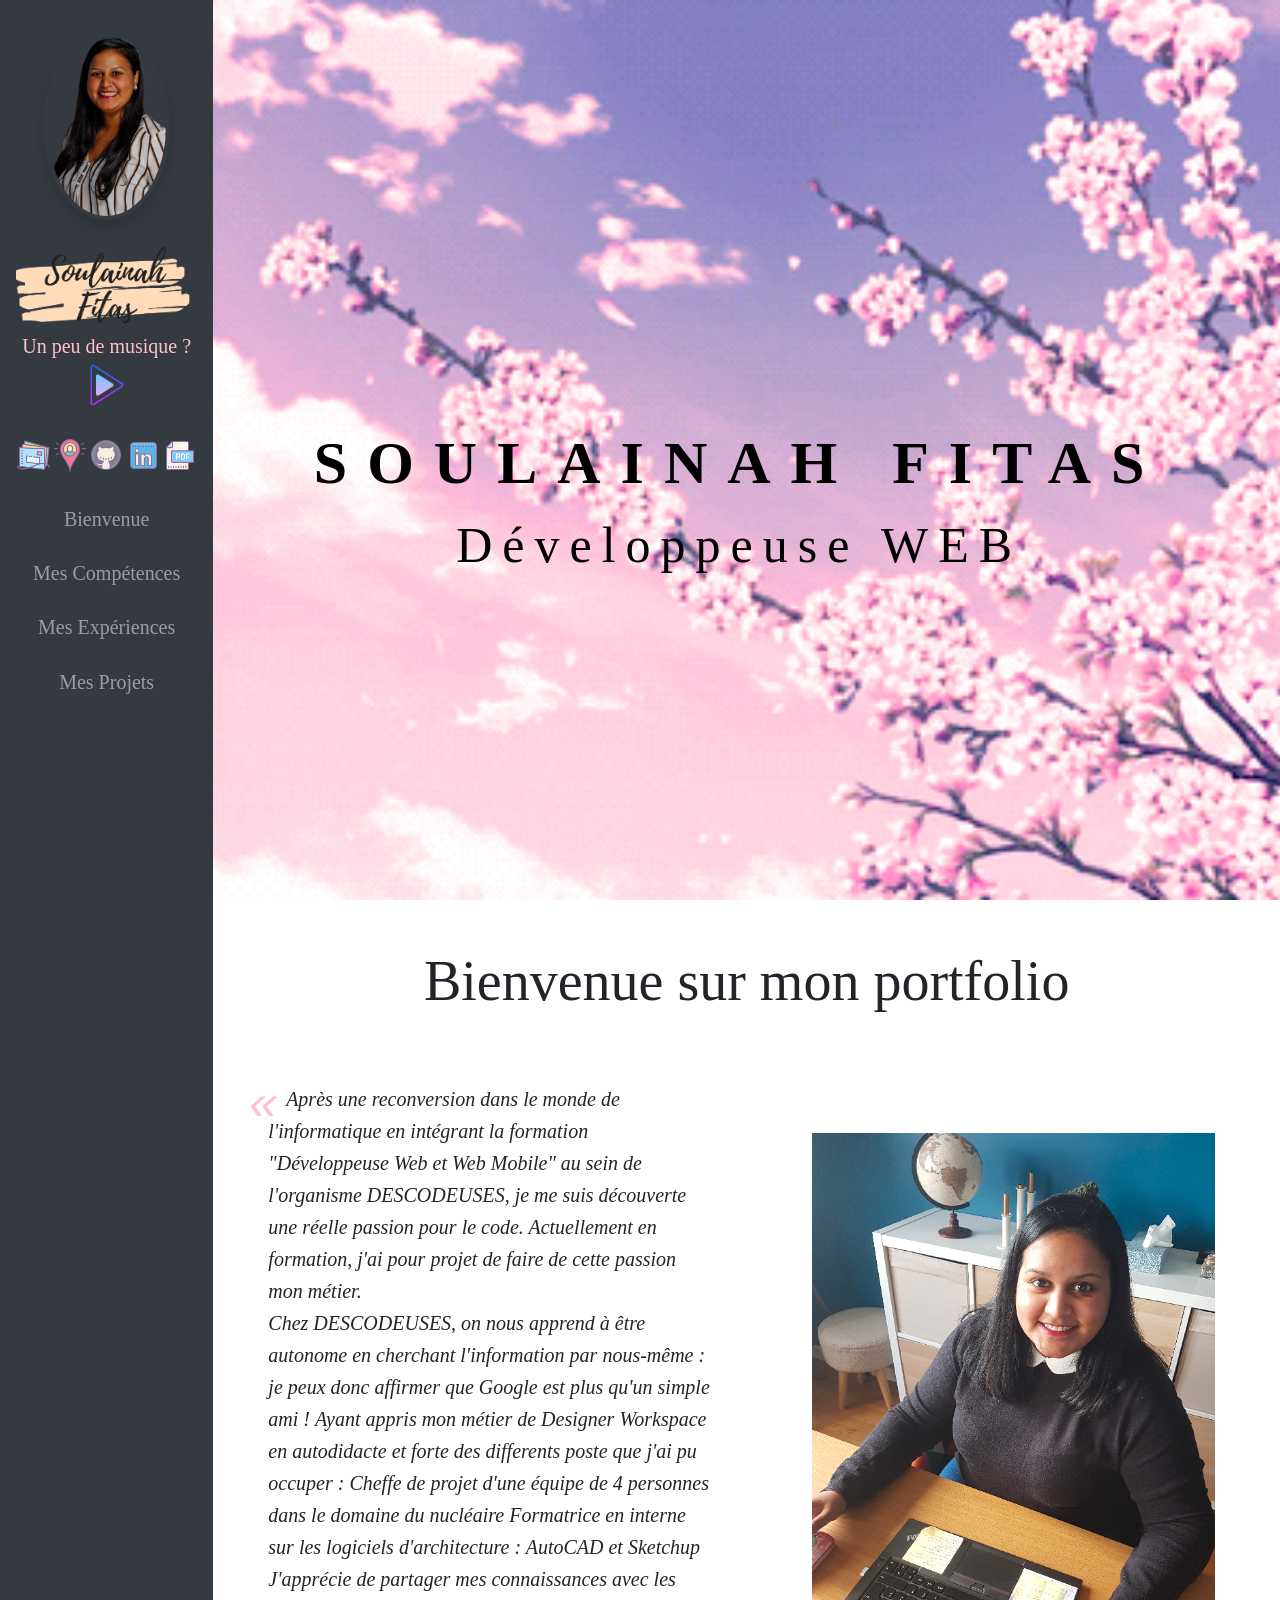
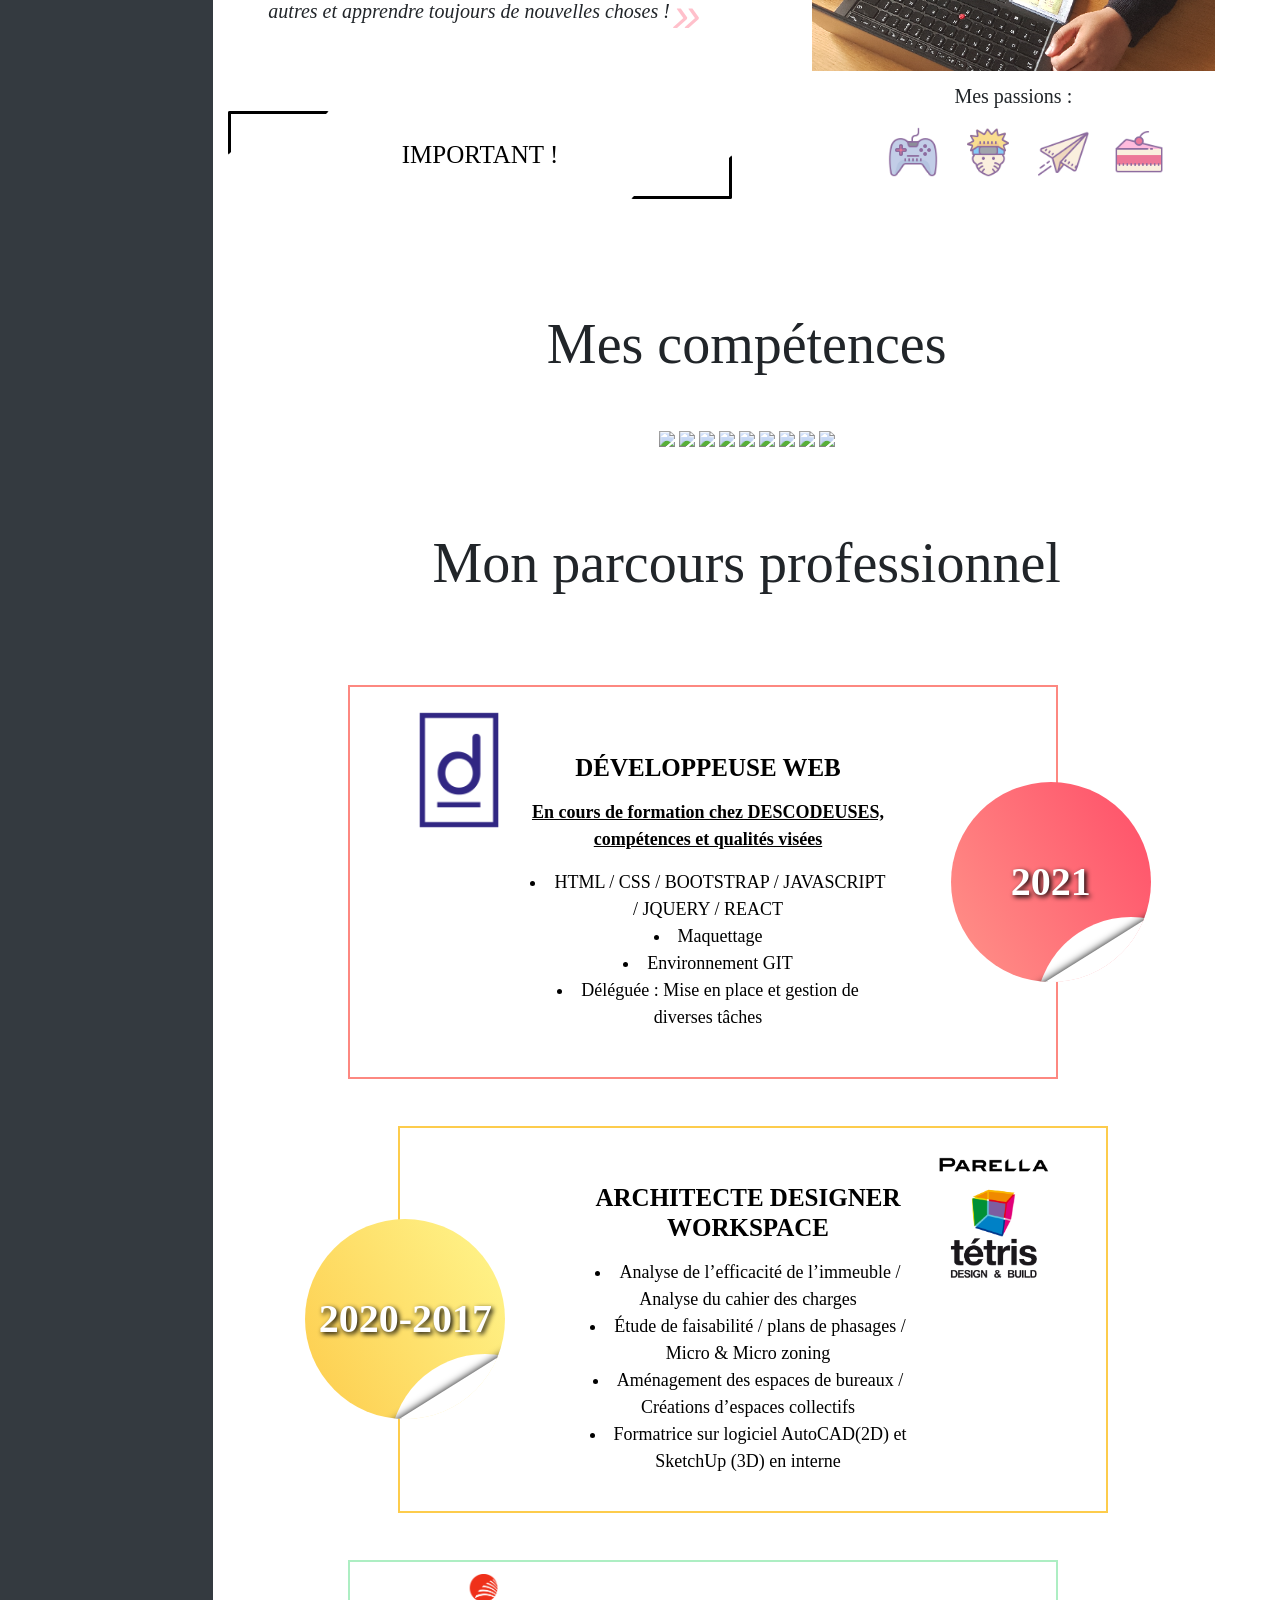
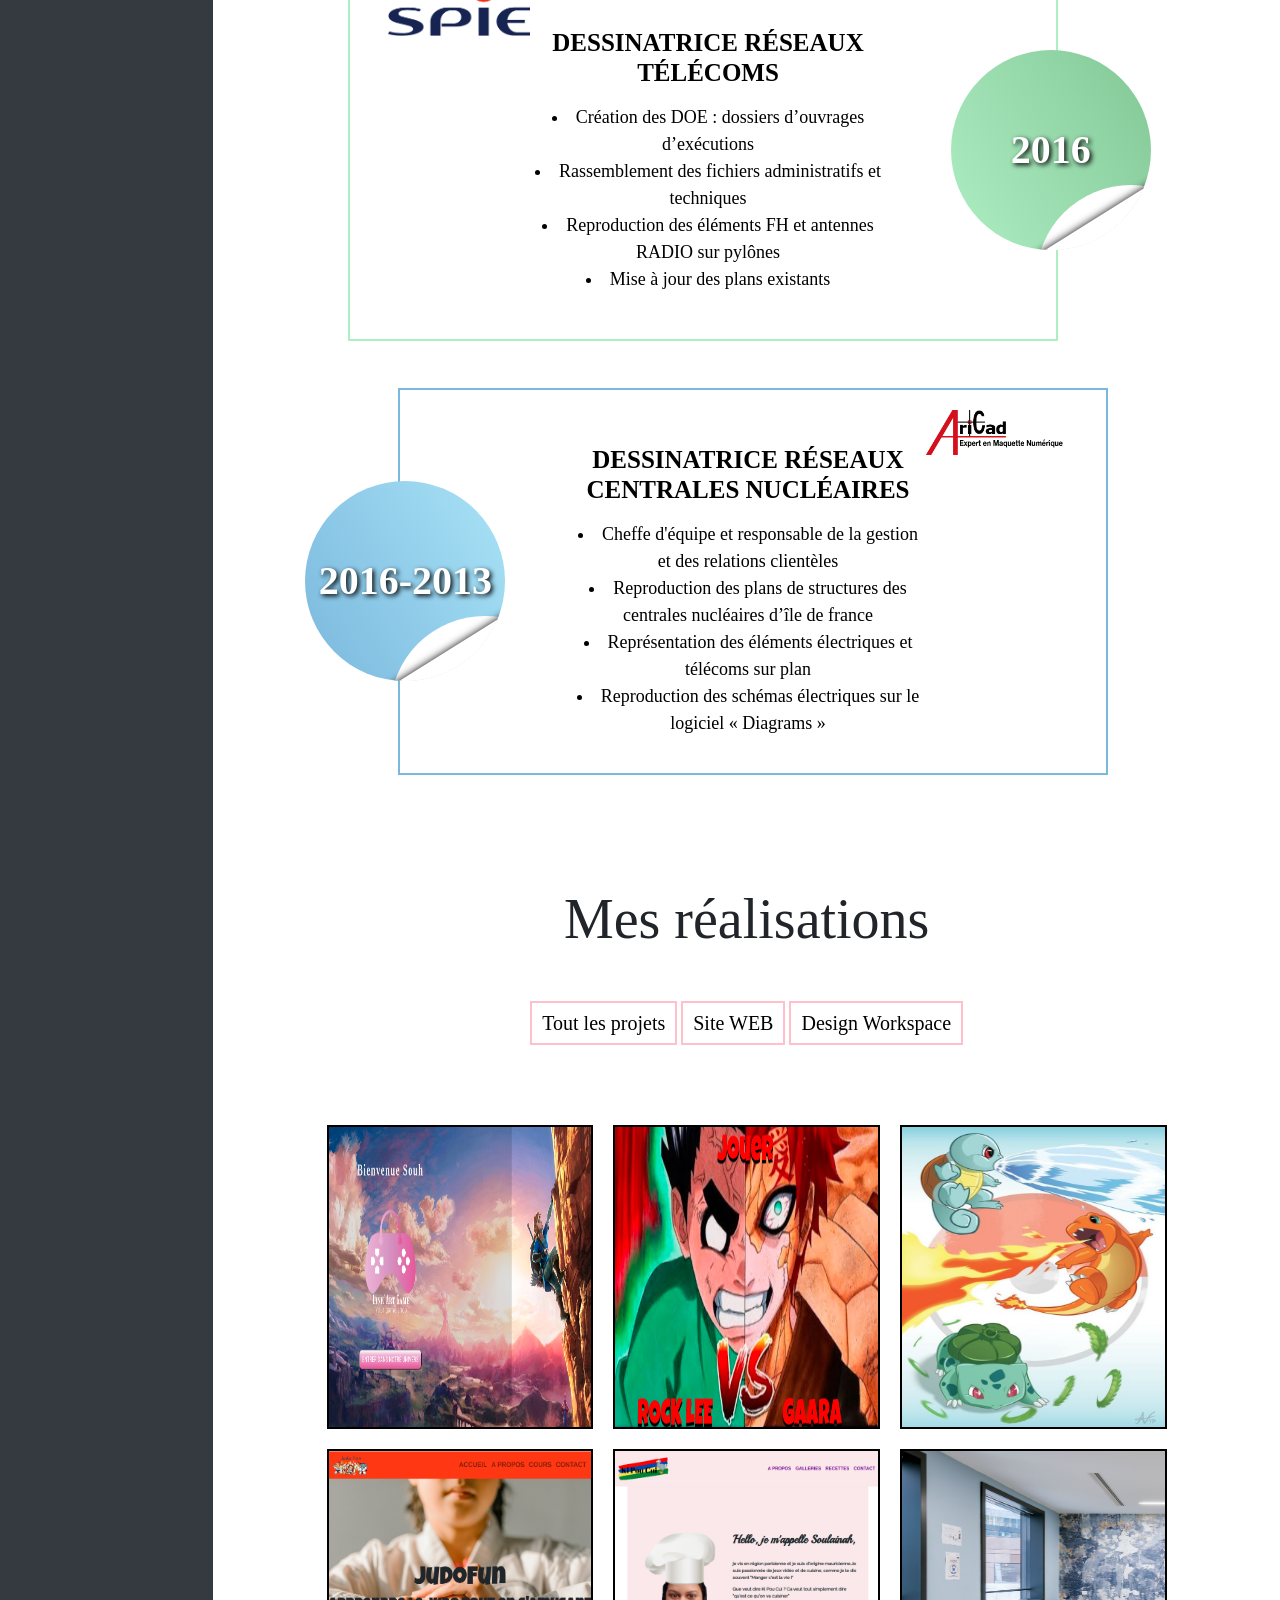
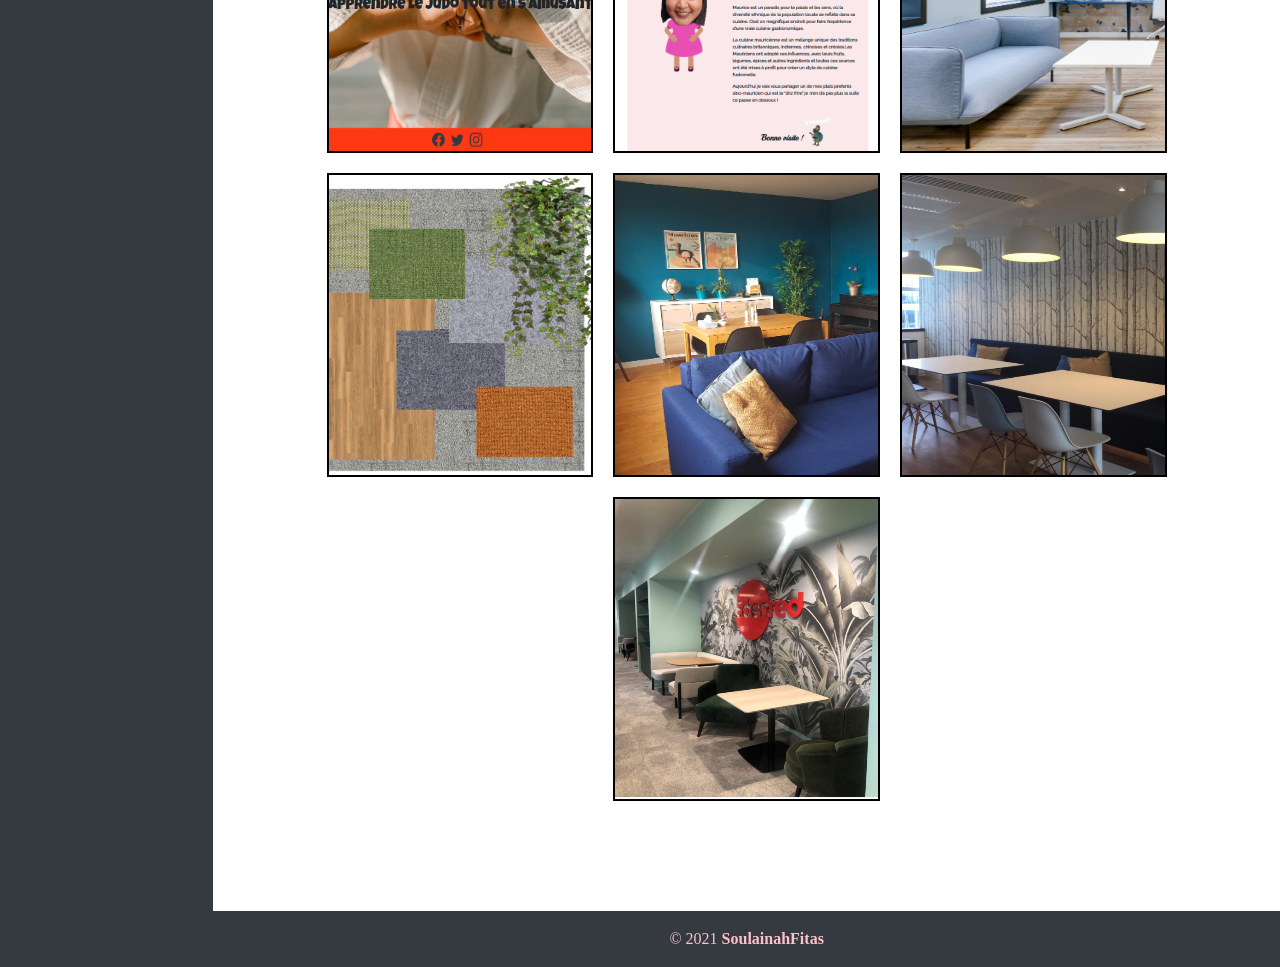
==== index.html @ d27ac3ef "push du projet Link Art Game" ====
<!DOCTYPE html>
<html lang="fr">
<head>
    <meta charset="UTF-8">
    <meta http-equiv="X-UA-Compatible" content="IE=edge">
    <meta name="viewport" content="width=device-width, initial-scale=1.0">
    <link rel="stylesheet" href="bootstrap.min.css">
    <link rel="stylesheet" href="https://cdnjs.cloudflare.com/ajax/libs/font-awesome/5.15.3/css/all.min.css">
    <link rel="stylesheet" href="https://unpkg.com/aos@next/dist/aos.css" /> <!-- aos animation -->
    <link href="images/favicon.png" rel="icon"> <!-- Favicons -->
    <link href="style.css" rel="stylesheet">
    <title>Portfolio Soulainah Fitas</title>
</head>
<body data-spy="scroll" data-target=".navbar"> <!-- scroll couleur suit -->
    <div class="container-fluid"> <!-- debut container-fluid -->
        <div class="row min-vh-100 flex-column flex-md-row"> <!-- debut row -->
<!--================================== Navside menu fixe à gauche ==================================-->
            <aside class="col-12 col-md-12 col-xl-2 p-0 bg-dark"> <!--je veux fixed-top en navbar haut-->
                <nav class="navbar navbar-expand-xl navbar-dark bd-dark flex-md-column flex-row align-items-center py-2 text-center sticky-top" id="sidebar"> <!-- sidebar-->
                    <div class="text-center">
                        <img src="images/photo_soulainah.png" alt="photo de profil" class=" photop img-fluid rounded-circle my-4 p-1 d-none d-xl-block shadow">
                        <img class="logonom" src="images/logo_Soulainah_Fitas.png" alt="logo">
                        <div>
                            <p class="musique">Un peu de musique ?</p>
                            <audio id="track"> <!-- bouton musique-->
                                <source src="USERSONG004.mp3" type="audio/mpeg" />
                            </audio>
                            <div id="player-container">
                                <div id="play-pause" class="play">Play</div>
                            </div> <!-- bouton musique-->
                        </div>
                    </div>
                    <button type="button" class="navbar-toggler border-0 order-1 " data-toggle="collapse" data-target="#nav" aria-controls="nav" aria-expanded="false" aria-label="Toggle navigation">
                        <span class="navbar-toggler-icon"></span>
                    </button>
                    <div class="collapse navbar-collapse order-last " id="nav">
                        <ul class="reseaux navbar-nav flex-column w-100 justify-content-center">
                            <li>
                                <a href="mailto:soulainah.peer@gmail.com" title="E-mail"><img src="logo/mail.png" alt="logo d'une enveloppe"></a>
                                <a href="https://www.google.com/maps/place/Gare+D'ermont+-+Eaubonne/@48.9804279,2.2711963,15z/data=!4m5!3m4!1s0x0:0x28c3efec4dc58c81!8m2!3d48.9804279!4d2.2711963" title="Localisation" target="_blank"><img src="logo/localisation.png" alt="logo d'un point de localisation"></a>
                                <a href="https://github.com/Soulainah/" title="Github" target="_blank"><img src="logo/github.png" alt="logo de GITHUB"></a>
                                <a href="https://www.linkedin.com/in/soulainah-fitas/" title="Linkedin" target="_blank"><img src="logo/linkedin.png" alt="logo de LINKEDIN"></a>
                                <a href="Workspace/CV Soulainah FITAS.pdf" title="CV_PDF" target="_blank"><img src="logo/pdf.png" alt="logo d'un PDF"></a></p>                       
                            </li>
                        </ul>
                    </div>
                    <div class="collapse navbar-collapse order-last" id="nav">
                        <ul class="navtxt navbar-nav flex-column w-100">
                            <li class="nav-item">
                                <a href="#propos" class="nav-link active">Bienvenue</a>
                            </li>
                            <li class="nav-item">
                                <a href="#competences" class="nav-link active">Mes Compétences</a>
                            </li>
                            <li class="nav-item">
                                <a href="#experiences" class="nav-link active">Mes Expériences</a>
                            </li>
                            <li class="nav-item">
                                <a href="#projets" class="nav-link active">Mes Projets</a>
                            </li>
                        </ul>
                    </div>
                </nav>
            </aside>
<!--================================== partie centrale ================================== -->
            <main class="col flex-grow-1 pl-0 pr-0">
                <div class="fondbeaudeau container-fluid col-12 d-none d-md-block pr-0">
                    <div class="bandeau row text-content col-12 d-none d-md-block">
                        <div class="titre">
                            <span class="texte1">SOULAINAH FITAS</span>
                            <span class="texte2">Développeuse WEB</span>
                        </div>
                    </div>
                </div>
<!--==================================  Presentation ==================================-->
                <div class="container" id="propos">
                    <h2 class="text-center m-5 display-4 ">Bienvenue sur mon portfolio</h2>
                    <div class="row align-items-center">
                        <div class=" textepres col-sm-12 col-md-12 col-lg-6"> <!-- debut div texte  -->
                            <blockquote class="blockstyle"> <span class="triangle"></span><p>Après une reconversion dans le monde de l'informatique en intégrant la formation "Développeuse Web et Web Mobile" au sein de l'organisme DESCODEUSES, je me suis découverte une réelle passion pour le code. Actuellement en formation, j'ai pour projet de faire de cette passion mon métier.</p>
                                <br/>
                                <p>Chez DESCODEUSES, on nous apprend à être autonome en cherchant l'information par nous-même : je peux donc affirmer que Google est plus qu'un simple ami !</p>
                                <p>Ayant appris mon métier de Designer Workspace en autodidacte et forte des differents poste que j'ai pu occuper :
                                    Cheffe de projet d'une équipe de 4 personnes dans le domaine du nucléaire
                                    Formatrice en interne sur les logiciels d'architecture : AutoCAD et Sketchup</p>
                                <p>J'apprécie de partager mes connaissances avec les autres et apprendre toujours de nouvelles choses !</p></blockquote> 
                                <!-- Modal important  -->
                                <button class="button type3 mt-5 mb-5 w-100 "data-toggle="modal" data-target="#exampleModal">IMPORTANT !</button>
                                <div class="modal fade" id="exampleModal" tabindex="-1" aria-labelledby="exampleModalLabel" aria-hidden="true">
                                    <div class="modal-dialog">
                                    <div class="modal-content">
                                        <div class="modal-header">
                                        <h5 class="modal-title" id="exampleModalLabel">RECHERCHE DE STAGE</h5>
                                        <button type="button" class="close" data-dismiss="modal" aria-label="Close">
                                            <span aria-hidden="true">&times;</span>
                                        </button>
                                        </div>
                                        <div class="modal-body text-center font-weight-bold">
                                            <p>Je suis actuellement à la recherche d'un stage de 6 mois à partir de Juillet 2021.</p>
                                            <p>N'hésitez pas à me contacter.</p>
                                            <p>Merci !</p>
                                        </div>
                                        <div class="modal-footer">
                                            <a href="mailto:soulainah.peer@gmail.com" title="E-mail"><img src="logo/mail.png" alt="logo d'une enveloppe"></a>
                                            <a href="Workspace/CV Soulainah FITAS.pdf" title="CV_PDF" target="_blank"><img src="logo/pdf.png" alt="logo d'un PDF"></a></p>
                                        </div>
                                    </div>
                                    </div>
                                </div>
                                <!-- Modal important  -->
                        </div> <!-- fin div texte  -->
                        <div class="col-12 col-sm-12 col-md-12 col-lg-6 text-center"> <!-- debut div photo  -->
                            <img class="photoprofil" src="images/photo_4.png" alt="">
                            <div class="passion">
                                <p>Mes passions :</p>
                                <img src="logo/game.png" alt="logo d'une manette de jeu" title="Jeux Vidéo"><img src="logo/manga.png" alt="logo de manga" title="Manga"><img src="logo/avion.png" alt="logo d'un avion" title="Voyager"><img src="logo/cuisine.png" alt="logo d'un gateau" title="Cuisiner">
                            </div>
                        </div> <!-- fin div photo  -->
                    </div>
                </div>              
<!--==================================  Compétences ==================================-->
                <div class="container" id="competences">
                    <div class="row">
                        <div class="container py-3"> <!-- Container qui englobe -->
                            <h2 class="text-center m-5 display-4">Mes compétences</h2>
                            <div class="icones text-center">
                                <img src="https://img.icons8.com/color/96/000000/html-5.png"/>
                                <img src="https://img.icons8.com/color/96/000000/css3.png"/>
                                <img src="https://img.icons8.com/color/96/000000/bootstrap.png"/>
                                <img src="https://img.icons8.com/color/96/000000/javascript.png"/>
                                <!-- <img src="https://img.icons8.com/ios/100/000000/php-logo.png"/>
                                <img src="https://img.icons8.com/color/96/000000/sql.png"/> -->
                                <img src="https://img.icons8.com/ios-filled/100/000000/jquery.png"/>
                                <img src="https://img.icons8.com/color/96/000000/react-native.png"/>
                                <img src="https://img.icons8.com/color/96/000000/autodesk-autocad.png"/>
                                <img src="https://img.icons8.com/color/96/000000/google-sketchup.png"/>
                                <img src="https://img.icons8.com/color/96/000000/adobe-photoshop.png"/>
                            </div>

                        </div> <!-- fin Container qui englobe -->
                    </div> <!-- row compétences-->
                </div> <!-- fin container compétences-->
<!--==================================  Expériences ==================================-->
                <div class="container" id="experiences">
                    <div class="row">
                        <div class="container py-3"> <!-- Container qui englobe -->
                            <h2 class="text-center m-5 display-4">Mon parcours professionnel</h2>          
                            <div class="main-timeline">
                                <div class="timeline" data-aos="fade-up-right">
                                    <a href="https://www.descodeuses.org/" target="_blank" class="timeline-content">
                                        <img class="logo d-none d-md-block" src="logo/logo-descodeuses.png" alt="logo centre de formation descodeuses">
                                        <div class="inner-content">
                                            <h3 class="title">Développeuse WEB</h3>
                                            <p class="description">
                                                <p class="font-weight-bold"><u>En cours de formation chez DESCODEUSES, compétences et qualités visées</u></p>
                                                <li>HTML / CSS / BOOTSTRAP / JAVASCRIPT / JQUERY / REACT </li>
                                                <li>Maquettage</li>
                                                <li>Environnement GIT</li>
                                                <li>Déléguée : Mise en place et gestion de diverses tâches</li>
                                            </p>
                                        </div>
                                        <div class="timeline-year"><span>2021</span></div>
                                    </a>
                                </div>
                                <div class="timeline" data-aos="fade-up-left">
                                    <a href="https://fr.tetris-db.com/" target="_blank" class="timeline-content">
                                        <img class="logoG d-none d-md-block" src="logo/logo_tetris_parella.png" alt="logo entreprise tetris et parella">
                                        <div class="inner-content">
                                            <h3 class="title">Architecte Designer Workspace</h3>
                                            <p class="description">
                                                <li>Analyse de l’efficacité de l’immeuble / Analyse du cahier des charges</li>
                                                <li>Étude de faisabilité / plans de phasages / Micro & Micro zoning</li>
                                                <li>Aménagement des espaces de bureaux / Créations d’espaces collectifs</li>
                                                <li>Formatrice sur logiciel AutoCAD(2D) et SketchUp (3D) en interne</li>
                                            </p>
                                        </div>
                                        <div class="timeline-year"><span>2020-2017</span></div>
                                    </a>
                                </div>
                                <div class="timeline" data-aos="fade-up-right">
                                    <a href="https://www.spie.com/" target="_blank" class="timeline-content">
                                        <img class="logo d-none d-md-block" src="logo/logo-spie.png" alt="logo entreprise spie">
                                        <div class="inner-content">
                                            <h3 class="title">Dessinatrice Réseaux Télécoms</h3>
                                            <p class="description">
                                                <li>Création des DOE : dossiers d’ouvrages d’exécutions</li>
                                                <li>Rassemblement des fichiers administratifs et techniques</li>
                                                <li>Reproduction des éléments FH et antennes RADIO sur pylônes</li>
                                                <li>Mise à jour des plans existants</li>
                                            </p>
                                        </div>
                                        <div class="timeline-year"><span>2016</span></div>
                                    </a>
                                </div>
                                <div class="timeline" data-aos="fade-up-left">
                                    <a href="https://www.arkance-systems.fr/" target="_blank" class="timeline-content">
                                        <img class="logoG d-none d-md-block" src="logo/logo-aricad.png" alt="logo entreprise aricad">
                                        <div class="inner-content">
                                            <h3 class="title">Dessinatrice Réseaux Centrales Nucléaires</h3>
                                            <p class="description">
                                                <li>Cheffe d'équipe et responsable de la gestion et des relations clientèles</li>
                                                <li>Reproduction des plans de structures des centrales nucléaires d’île de france</li>
                                                <li>Représentation des éléments électriques et télécoms sur plan</li>
                                                <li>Reproduction des schémas électriques sur le logiciel « Diagrams »</li>
                                            </p>
                                        </div>
                                        <div class="timeline-year"><span>2016-2013</span></div>
                                    </a>
                                </div>
                            </div>
                        </div> <!-- fin Container qui englobe -->
                    </div> <!-- row experiences-->
                </div> <!-- fin container experiences-->         
<!--==================================  Projets ==================================-->    
                <section id="projets">
                    <div class="container">
                        <div class="row text-center">
                            <div class="gallery col-lg-12 col-md-12 col-sm-12 col-xs-12">
                                <h2 class="text-center m-5 display-4">Mes réalisations</h2> 
                            </div>
                            <div class="gallery col-lg-12 col-md-12 col-sm-12 col-xs-12">
                                <button class="filter-button" data-filter="all">Tout les projets</button>
                                <button class="filter-button" data-filter="category1">Site WEB</button>
                                <button class="filter-button" data-filter="category2">Design Workspace</button>
                            </div>
                            <br/>
                        <div class="d-flex flex-wrap justify-content-center">
                            <div class="gallery_product col-sm-3 col-xs-6 filter category1">
                                <a class="fancybox" rel="ligthbox" href="LinkArtGame/Index.html" target="_blank">
                                    <img class="img-responsive" alt="site fictif de e-commerce" src="images/LinkArtGame.png" />
                                    <div class='img-info '>
                                        <h2>Link'Art Game</h2>
                                        <p>Projet de groupe fictif</p>
                                        <h4>Site e-commerce de jeux video</h4>
                                    </div>
                                </a>
                            </div>
                            <div class="gallery_product col-sm-3 col-xs-6 filter category1">
                                <a class="fancybox" rel="ligthbox" href="Rocklee_fight/page_de_garde.html" target="_blank">
                                    <img class="img-responsive" alt="jeu de combat" src="images/rocklee_fight.png" />
                                    <div class='img-info '>
                                        <h2>Rock Lee Fight</h2>
                                        <p>Projet jeu en JavaScript</p>
                                        <h4>Jeu de combat</h4>
                                    </div>
                                </a>
                            </div>
                            <div class="gallery_product col-sm-3 col-xs-6 filter category1">
                                <a class="fancybox" rel="ligthbox" href="Pokemon_Attack/index.html" target="_blank">
                                    <img class="img-responsive" alt="jeu de combat" src="images/Pokemon_attack.jpg" />
                                    <div class='img-info '>
                                        <h2>Pokemon Attack</h2>
                                        <p>Projet jeu en JavaScript</p>
                                        <h4>Jeu de combat</h4>
                                    </div>
                                </a>
                            </div>
                            <div class="gallery_product col-sm-3 col-xs-6 filter category1">
                                <a class="fancybox" rel="ligthbox" href="JudoFun/index.html" target="_blank">
                                    <img class="img-responsive" alt="site fictif de judo" src="images/Judofun.png" />
                                    <div class='img-info '>
                                        <h2>JudoFun</h2>
                                        <p>Projet de groupe fictif</p>
                                        <h4>Site de judo pour les enfants</h4>
                                    </div>
                                </a>
                            </div>
                            <div class="gallery_product col-sm-3 col-xs-6 filter category1">
                                <a class="fancybox" rel="ligthbox" href="KiPouCui2/index.html" target="_blank">
                                    <img class="img-responsive" alt="site fictif de recette" src="images/Kipoucui.png" />
                                    <div class='img-info '>
                                        <h2>Ki Pou Cui</h2>
                                        <p>Projet fictif</p>
                                        <h4>Blog de cuisine mauricienne</h4>
                                    </div>
                                </a>
                            </div>
                            <div class="gallery_product col-sm-3 col-xs-6 filter category2">
                                <a class="fancybox" rel="ligthbox" href="Workspace/Projet_eqiom.pdf" target="_blank">
                                    <img class="img-responsive" alt="projet eqiom" src="images/eqiom.png" />
                                    <div class='img-info '>
                                        <h2>Eqiom</h2>
                                        <p>Projet Design Workspace</p>
                                        <h4>Projet aménagement espace de travail</h4>
                                    </div>
                                </a>
                            </div>
                            <div class="gallery_product col-sm-3 col-xs-6 filter category2">
                                <a class="fancybox" rel="ligthbox" href="Workspace/Projet_afp.pdf" target="_blank">
                                    <img class="img-responsive" alt="projet afp" src="images/afp.png" />
                                    <div class='img-info '>
                                        <h2>AFP</h2>
                                        <p>Projet Design Workspace</p>
                                        <h4>Projet aménagement espace de travail</h4>
                                    </div>
                                </a>
                            </div>
                            <div class="gallery_product col-sm-3 col-xs-6 filter category2">
                                <a class="fancybox" rel="ligthbox" href="Workspace/Projet_appart.pdf" target="_blank">
                                    <img class="img-responsive" alt="projet " src="images/appartement.png" />
                                    <div class='img-info '>
                                        <h2>Appartement</h2>
                                        <p>Projet personnel</p>
                                        <h4>Projet rénovation et aménagement d'un 60m²</h4>
                                    </div>
                                </a>
                            </div>
                            <div class="gallery_product col-sm-3 col-xs-6 filter category2">
                                <a class="fancybox" rel="ligthbox" href="Workspace/Projet_geodis.pdf" target="_blank">
                                    <img class="img-responsive" alt="projet " src="images/geodis.png" />
                                    <div class='img-info '>
                                        <h2>Geodis</h2>
                                        <p>Projet Design Workspace</p>
                                        <h4>Projet aménagement espace de travail</h4>
                                    </div>
                                </a>
                            </div>
                            <div class="gallery_product col-sm-3 col-xs-6 filter category2">
                                <a class="fancybox" rel="ligthbox" href="Workspace/Projet_edenred.pdf" target="_blank">
                                    <img class="img-responsive" alt="projet " src="images/edenred.png" />
                                    <div class='img-info '>
                                        <h2>Edenred</h2>
                                        <p>Projet Design Workspace</p>
                                        <h4>Projet aménagement espace de travail</h4>
                                    </div>
                                </a>
                            </div>
                        </div>      
                    </div>
                </div>
            </section>
                <a id="button"><img src="logo/fleche_haut.png" alt="fleche up"></a> <!-- bouton UP -->
<!--==================================  FOOTER ==================================-->             
                <footer class="container-fluid bg-dark text-center text-lg-start">
                    <!-- Copyright -->
                    <div class="text-center p-3">
                        © 2021
                        <a href="https://mdbootstrap.com/">SoulainahFitas</a>
                    </div>
                    <!-- Copyright -->
                </footer>
            </main> <!-- fin partie centrale -->
        </div> <!-- fin du row -->
    </div> <!-- fin du container-fluid -->
<!--==================================  LIENS ==================================--> 
<script src="jquery-3.5.1.min.js"></script> <!--toujours au dessus de JS-->
<script src="bootstrap.min.js"></script>
<script src="main.js"></script> <!--fichier JS-->
<script src="https://unpkg.com/aos@next/dist/aos.js"></script> <!--AOS animation-->
  <script>
    AOS.init();
  </script>
</body>
</html>
---- style.css ----
/* Définition des polices personnalisées */
@font-face {
    font-family: 'KaushanScript-Regular';
    src: url('polices/KaushanScript-Regular.ttf');
    src: url('polices/OFL.txt'),;
    font-weight: lighter;
    font-style: normal;
    }
body {
    margin: 0;
    font-family: 'Times New Roman', Times, serif;
    }
h2, h3 {
    font-family: 'KaushanScript-Regular';
    }
/*==================Navside menu fixe à gauche==================*/
li img {
    width: 18%;
    }
.photop {
    width: 70%;
    text-align: center;
    margin-left: 15%;
    }
.logonom {
    width: 100%;
    }
/*bouton musique*/
.musique {
    color: pink;
    font-size: 20px;
    margin-bottom: 0;
    }
#player-container #play-pause {
    cursor: pointer;
    text-indent: -999999px;
    margin-bottom: 30px;
    padding: 12px 18px;
    z-index: 2;
    background-repeat:no-repeat;
    background-position:center;
    background-size:50px;
    }
.play {
    background-image: url(logo/play.png);
    }
.pause {
     background-image: url(logo/pause.png)!important;
    }
/*fin musique*/
.reseaux {
    list-style: none; /*enlever les numeros*/
    }
.navtxt a {
    font-size: 20px;
    padding-top: 10%;
    text-align: center; 
    }
.navtxt a:hover {
    color: pink !important;
    }
/*==================Bandeau==================*/
.fondbeaudeau {
    width: 100%;
    height: 100vh;
    background-image: url(images/wallpaper4.gif);
    background-size: cover;
    background-attachment: fixed;
    }
/*Texte animé*/
.titre {
    text-align: center;
    position: absolute;
    margin-top: 500px;
    left: 50%;
    transform: translate(-50%,-50%);
    width: 100%;
    }
.titre span{
    display: block;
    }
.texte1 {
    color: black;
    font-size: 60px;
    font-weight: 800;
    letter-spacing: 20px;
    position: relative;
    animation: texte 3s 1;
    font-family: 'KaushanScript-Regular';
    }
.texte2 {
    font-size: 50px;
    letter-spacing: 10px;
    color: black;
    font-family: 'KaushanScript-Regular';
    }
@keyframes texte {
    0%{
        color: white;
        margin-bottom: -40px;
    }
    30%{
        letter-spacing: 25px;
        margin-bottom: -40px;
    }
    85%{
        letter-spacing: 5px;
        margin-bottom: -40px;
    }
}
/*==================Présentation==================*/
.textepres {
    font-size: 20px;
    }
.textepres p {
    padding-top: 5%;
}
.photoprofil {
    width: 80%;
    }
.passion img {
    margin-left: 5%;
    width: 10%;
    cursor: pointer;
}
.passion p {
    margin-top: 2%;
    font-size: 20px;
}
/*Guillemets*/
blockquote {
    font-size: 1em;
    line-height: 1.6em;
    padding: 20px 20px 20px 40px;
    border-left: none;
    position: relative;
    text-indent: -19px
    }
blockquote:before,
blockquote:after {
    font-family: Arial, serif;
    font-size: 2.5em;
    vertical-align: middle;
    line-height: 0
    }
blockquote:before {
    content: open-quote;
    margin-right: 4px
    }
blockquote:after {
    content: close-quote;
    margin-left: 3px
    }
blockquote.blockstyle,
blockquote.style2 {
    background: #fff;
    font-style: italic
    }
blockquote.blockstyle p,
blockquote.style2 p {
    display: inline
    }
blockquote.blockstyle:before,
blockquote.blockstyle:after {
    color: pink
    }
/*bouton IMPORTANT*/
.button {
    position: relative;
    padding: 1em 1.5em;
    border: none;
    background-color: transparent;
    outline: none;
    font-size: 25px;
    }
.type3 {
    color: black;
    }
.type3::after,
.type3::before {
    content: '';
    display: block;
    position: absolute;
    width: 20%;
    height: 50%;
    border: 3px solid;
    transition: all 0.6s ease;
    border-radius: 2px;
    }
.type3::after {
    bottom: 0;
    right: 0;
    border-top-color: transparent;
    border-left-color: transparent;
    border-bottom-color: black;
    border-right-color: black;
    }
.type3::before {
    top: 0;
    left: 0;
    border-bottom-color: transparent;
    border-right-color: transparent;
    border-top-color: black;
    border-left-color: black;
    }
.type3:hover:after,
.type3:hover:before {
    border-bottom-color: pink;
    border-right-color:  pink;
    border-top-color:  black;
    border-left-color:  black;
    width: 100%;
    height: 100%;
    }
.modal-body {
    background-color: pink;
    }   
.modal-title {
    font-family: 'KaushanScript-Regular';
    font-weight: bold;
    font-size: 30px;
    }
/*==================Compétences==================*/
.icones img:hover {
    animation: shake 0.5s;
    animation-iteration-count: infinite;
  }
@keyframes shake {
    0% { transform: translate(1px, 1px) rotate(0deg); }
    10% { transform: translate(-1px, -2px) rotate(-1deg); }
    20% { transform: translate(-3px, 0px) rotate(1deg); }
    30% { transform: translate(3px, 2px) rotate(0deg); }
    40% { transform: translate(1px, -1px) rotate(1deg); }
    50% { transform: translate(-1px, 2px) rotate(-1deg); }
    60% { transform: translate(-3px, 1px) rotate(0deg); }
    70% { transform: translate(3px, 1px) rotate(-1deg); }
    80% { transform: translate(-1px, -1px) rotate(1deg); }
    90% { transform: translate(1px, 2px) rotate(0deg); }
    100% { transform: translate(1px, -2px) rotate(-1deg); }
  }
/*==================Expériences==================*/
.main-timeline{
    padding: 20px 100px;
    overflow: hidden;
    position: relative;
    }
.main-timeline .timeline{
    background-color: #fff;
    padding: 20px 70px 20px 20px;
    border-radius: 0 100px 100px 0;
    position: relative;
    display: inline-block;
    z-index: 1;
    }
.main-timeline .timeline:before{
    content: '';
    background-color: #fff;
    height: 240px;
    width: 240px;
    border-radius: 50%;
    transform: translateY(-50%);
    position: absolute;
    right: 0;
    top: 50%;
    }
.main-timeline .timeline-content{
    color: #000;
    text-align: center;
    width: 95%;
    font-size: 18px;
    min-height: 160px;
    padding: 30px 170px 30px 180px;
    border: 2px solid #FD8881;
    display: block;
    float: left;
    position: relative;
    }
.main-timeline .timeline-content:hover{ text-decoration: none; }
.inner-content {
   width: 100%;
   margin-top: 10%;
    }
.logo {
    width: 40%;
    float: left;
    margin-left: -40%;
    margin-top: -5%;
    }
.logoG {
    width: 40%;
    float: right;
    margin-right: -40%;
    }
.main-timeline .title{
    text-transform: uppercase;
    font-size: 25px;
    font-weight: 600;
    margin: 0 0 5px;
    }
.main-timeline .timeline-year{
    color: #fff;
    background: linear-gradient(60deg,#FF9389,#FF4E68);
    font-size: 40px;
    font-weight: 600;
    text-shadow: 2px 2px 5px #000;
    line-height: 200px;
    height: 200px;
    width: 200px;
    border-radius: 50%;
    overflow: hidden;
    transform: translateY(-50%);
    position: absolute;
    right: -95px;
    top: 50%;
    }
.main-timeline .timeline-year:before,
.main-timeline .timeline-year:after{
    content: '';
    height: 190px;
    width: 190px;
    background-color: #fff;
    border-radius: 50%;
    position: absolute;
    left: 85px;
    top: 135px;
    }
.main-timeline .timeline-year:after{
    border-radius: 0;
    transform: rotate(58deg);
    top: 144px;
    left: 116px;
    box-shadow: 0 0 8px #000;
    }
.main-timeline .timeline:nth-child(even){
    border-radius: 100px 0 0 100px;
    padding: 20px 20px 20px 70px;
    }
.main-timeline .timeline:nth-child(even) .timeline-icon{
    left: auto;
    right: 13px;
    }
.main-timeline .timeline:nth-child(even) .timeline-content{
    padding: 20px 180px 20px 170px;
    }
.main-timeline .timeline:nth-child(even):before{
    right: auto;
    left: 0;
    }
.main-timeline .timeline:nth-child(even) .timeline-year{
    right: auto;
    left: -95px;
    }
.main-timeline .timeline:nth-child(4n+2) .timeline-content{ border-color: #FDCC4C; }
.main-timeline .timeline:nth-child(4n+2) .timeline-year{
    background: linear-gradient(60deg,#FDCC4C,#FFF68D);
    }
.main-timeline .timeline:nth-child(4n+3) .timeline-content{ border-color: #ADEEC3; }
.main-timeline .timeline:nth-child(4n+3) .timeline-year{
    background: linear-gradient(60deg,#ADEEC3,#83C796);
    }
.main-timeline .timeline:nth-child(4n+4) .timeline-content{ border-color: #7AB8DD; }
.main-timeline .timeline:nth-child(4n+4) .timeline-year{
    background: linear-gradient(60deg,#7AB8DD,#A9E3F7);
    }
@media screen and (max-width:1200px){
    .main-timeline{ padding: 20px 0 0; }
    }
    @media screen and (max-width:990px){
    .main-timeline{ padding: 20px 0 0 0; }
    .main-timeline .timeline:nth-child(even),
    .main-timeline .timeline{
        border-radius: 0;
        padding: 20px;
        margin: 0 100px 60px 0;
    }
    .main-timeline .timeline:nth-child(even){ margin: 0 0 60px 100px; }
    .main-timeline .timeline:nth-child(even) .timeline-content,
    .main-timeline .timeline-content{
        padding: 20px 120px 20px 190px;
    }
    .main-timeline .timeline:nth-child(even) .timeline-content{ padding: 20px 190px 20px 120px; }
    .main-timeline .timeline:before{ right: -100px; }
    .main-timeline .timeline-year{
        right: -130px;
    }
    .main-timeline .timeline:nth-child(even):before{ left: -100px; }
    .main-timeline .timeline:nth-child(even) .timeline-year{
        left: -130px;
    }
}
@media screen and (max-width:767px){
    .main-timeline{ padding: 70px 0 0; }
    .main-timeline .timeline:nth-child(even),
    .main-timeline .timeline{
        border-radius: 0;
        padding: 15px;
        margin: 0 0 100px;
    }
    .main-timeline .timeline:nth-child(even) .timeline-content,
    .main-timeline .timeline-content{
        padding: 100px 30px 20px;
        text-align: center;
        width: 100%;
    }
    .main-timeline .timeline-icon{ display: none; }
    .main-timeline .timeline:nth-child(even):before,
    .main-timeline .timeline:before{
        display: block;
        right: 50%;
        top: -70px;
        transform: translateY(0) translateX(50%);
        height: 180px;
        width: 180px;
    }
    .main-timeline .timeline:nth-child(even):before{
        left: 50%;
        transform: translateY(0) translateX(-50%);
    }
    .main-timeline .timeline:nth-child(even) .timeline-year,
    .main-timeline .timeline-year{
        right: 50%;
        top: -70px;
        transform: translateY(0) translateX(50%);
        height: 150px;
        width: 150px;
        line-height: 150px;
        font-size: 50px;
    }
    .main-timeline .timeline-year:before{
        left: 30px;
        top: 100px;
    }
    .main-timeline .timeline-year:after{
        left: 65px;
        top: 106px;
        transform: rotate(67deg);
    }
    .main-timeline .timeline:nth-child(even) .timeline-year{
        left: 50%;
        transform: translateY(0) translateX(-50%);
    }
}
/*==================Projets==================*/
section {
    margin-bottom: 100px;
    }
.filter-button{
    font-size: 20px;
    border: 2px solid pink;
	padding:5px 10px;
    text-align: center;
    margin-bottom:70px;
	background:transparent;
    }
.filter-button:hover,
.filter-button:focus,
.filter-button.active{
    background-color: pink;
    border: 2px solid black;
	outline:none;
    }
.gallery_product{
    margin: 10px;
	padding:0;
	position:relative;
    text-align: center;
    border: 2px solid black;
    }
.gallery_product .img-info{
	position: absolute;
    background: rgba(209, 153, 153, 0.9);
    left: 0;
    right: 0;
    bottom: 0;
    padding-top: 80px;
    padding-left: 10px;
	overflow:hidden;
	color:black;
	top:0;
	display:none;
	   -webkit-transition: 2s;
    transition: 2s;
    }
.gallery_product:hover .img-info{
	display:block;
   -webkit-transition: 2s;
    transition: 2s;
    }
.img-responsive {
    width: 100%;
    height: 300px;
    }
/*==================Footer==================*/
footer {
    color: pink;
    }
footer a {
    color: pink;
    font-weight: bold;
    }
/*==================Bouton UP==================*/
#button {
    display: inline-block;
    text-align: center;
    border-radius: 4px;
    position: fixed;
    bottom: 30px;
    right: 30px;
    opacity: 0;
    visibility: hidden;
    z-index: 1000;
    text-decoration: none;
    }
#button:hover {
    cursor: pointer;
    }
#button.show {
    opacity: 1;
    visibility: visible;
    }
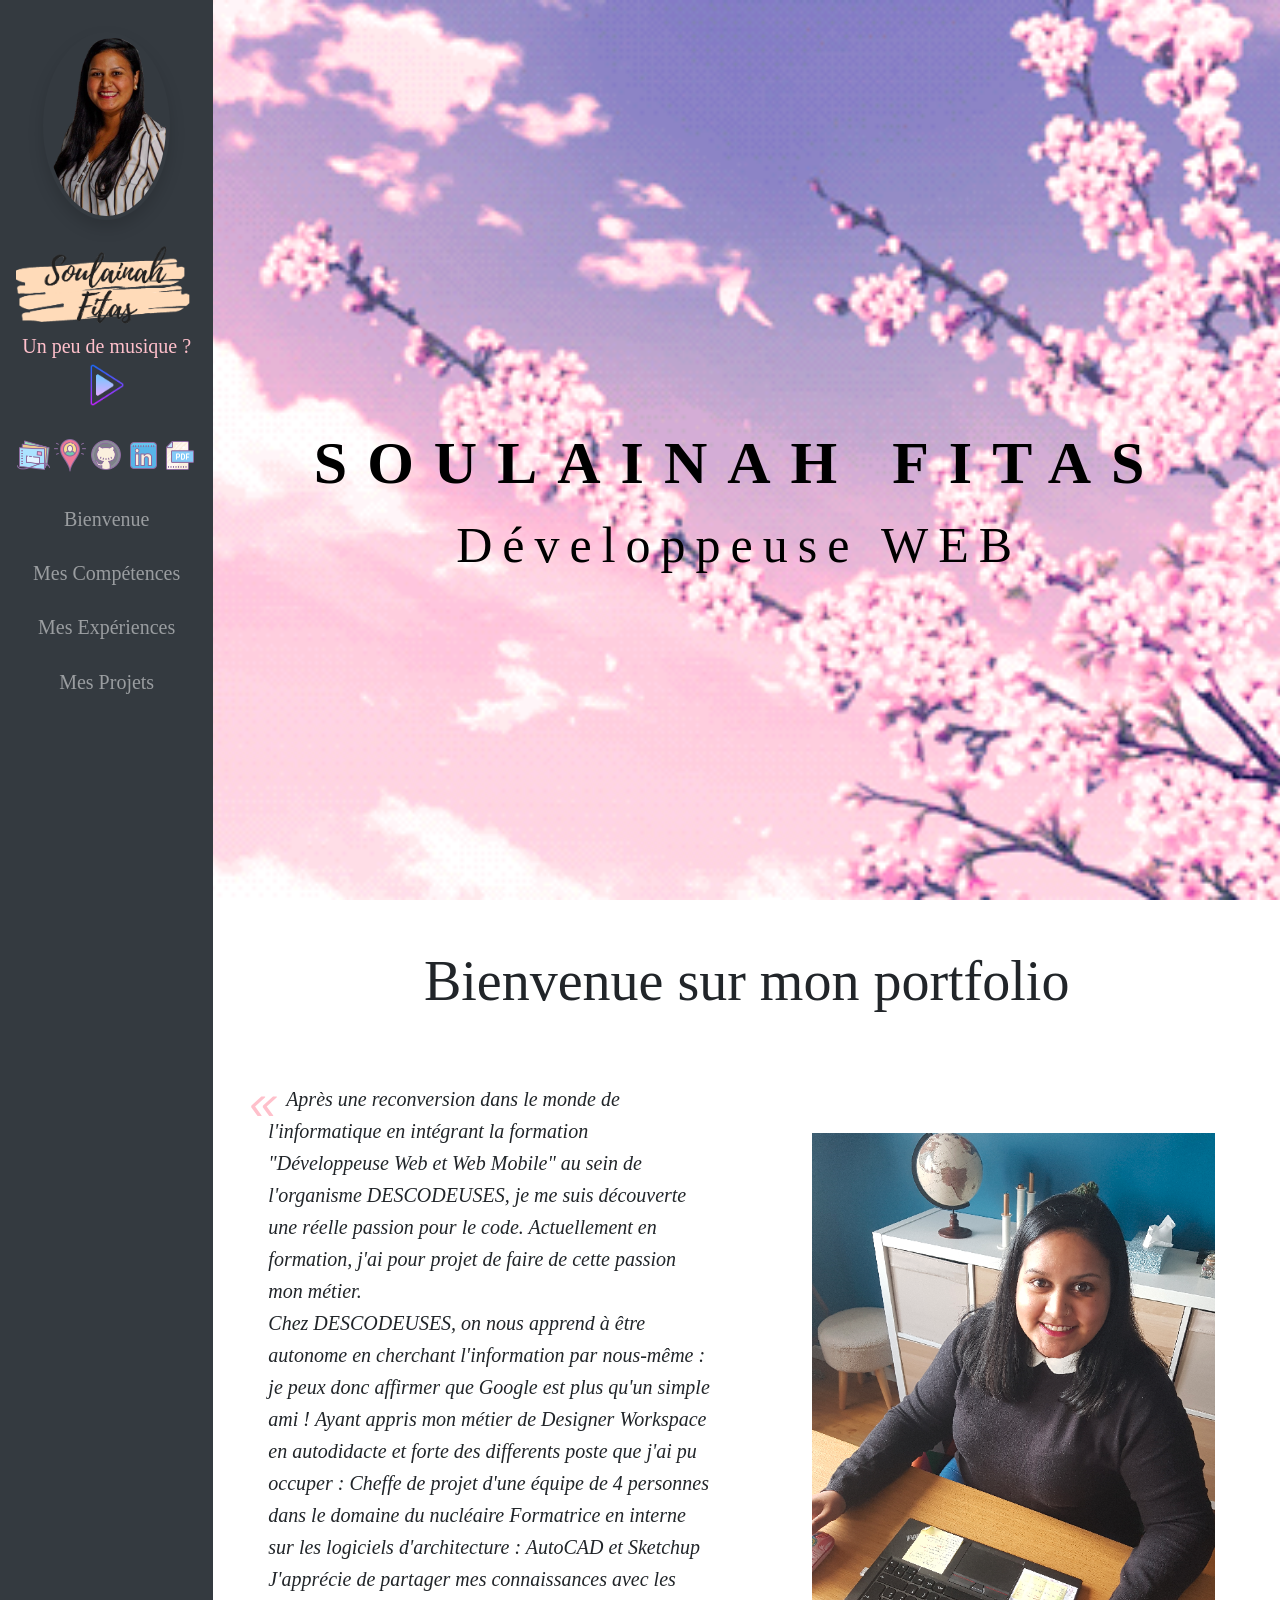
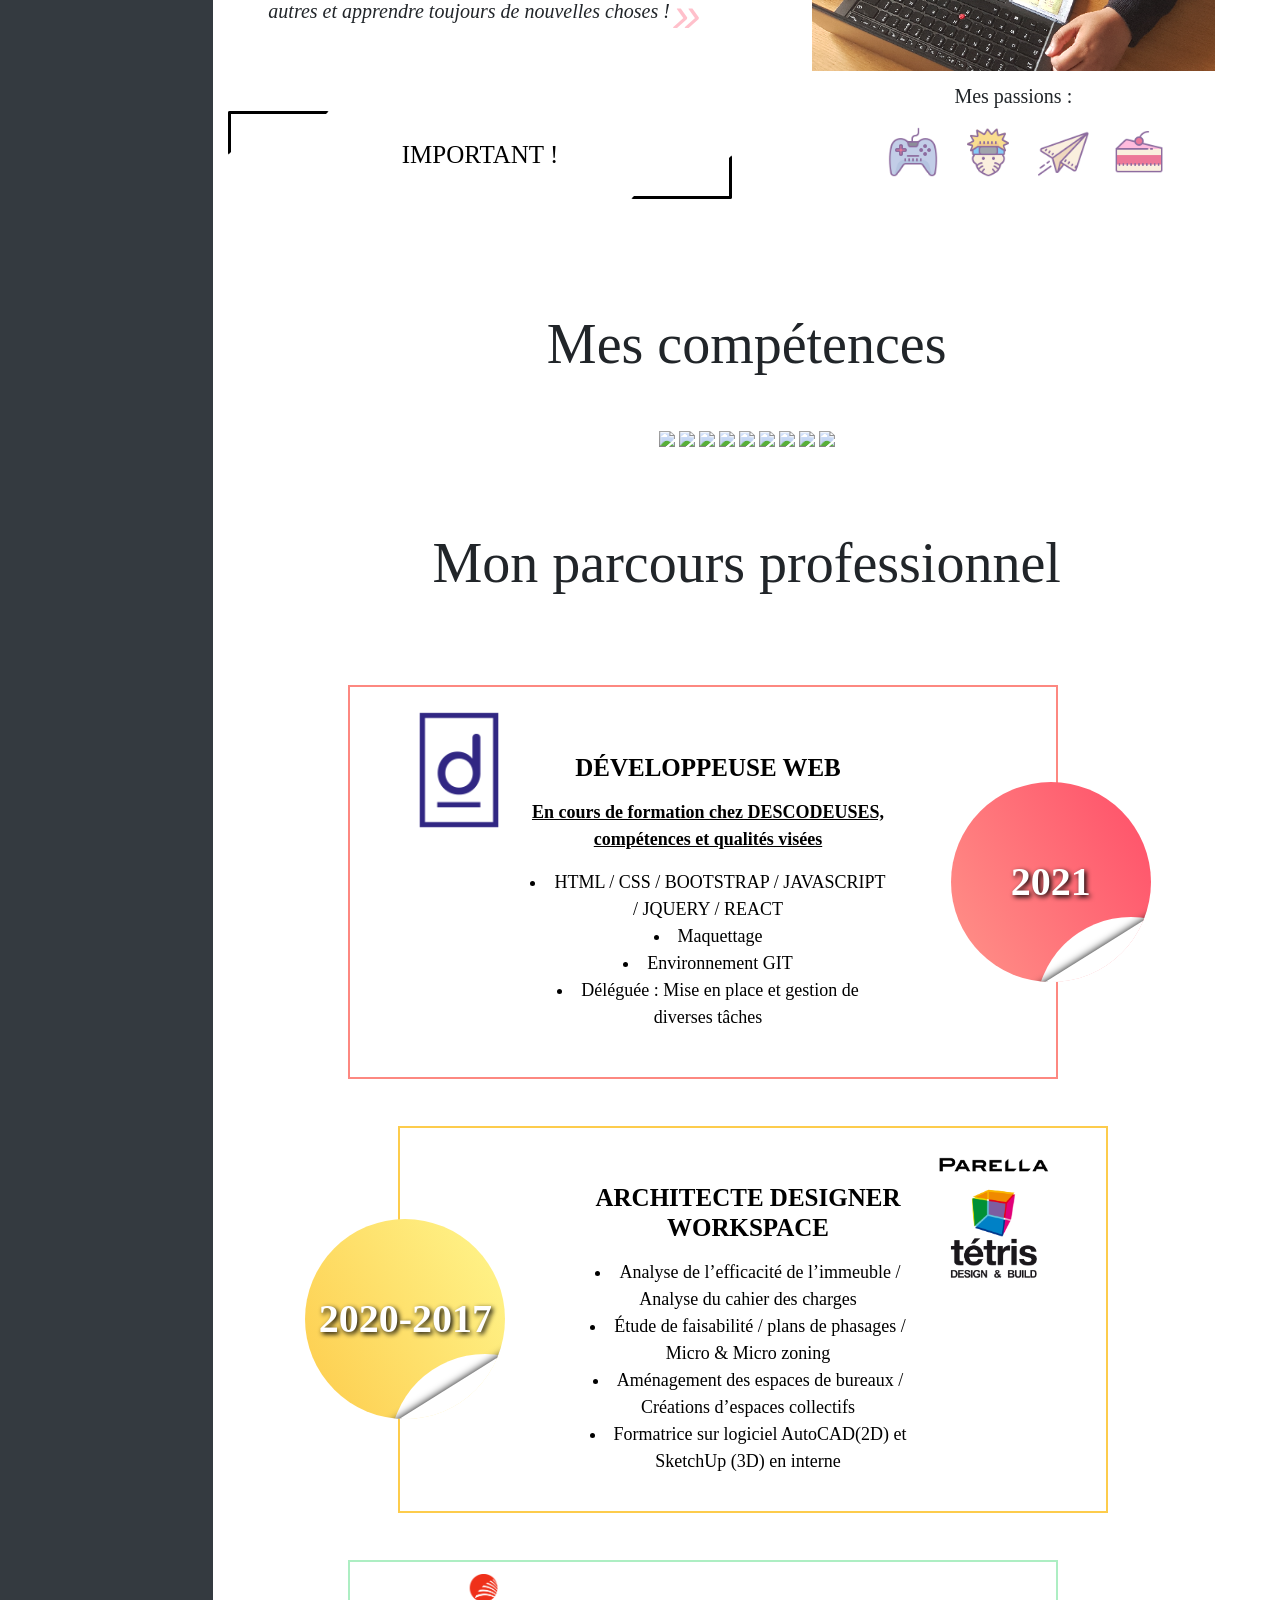
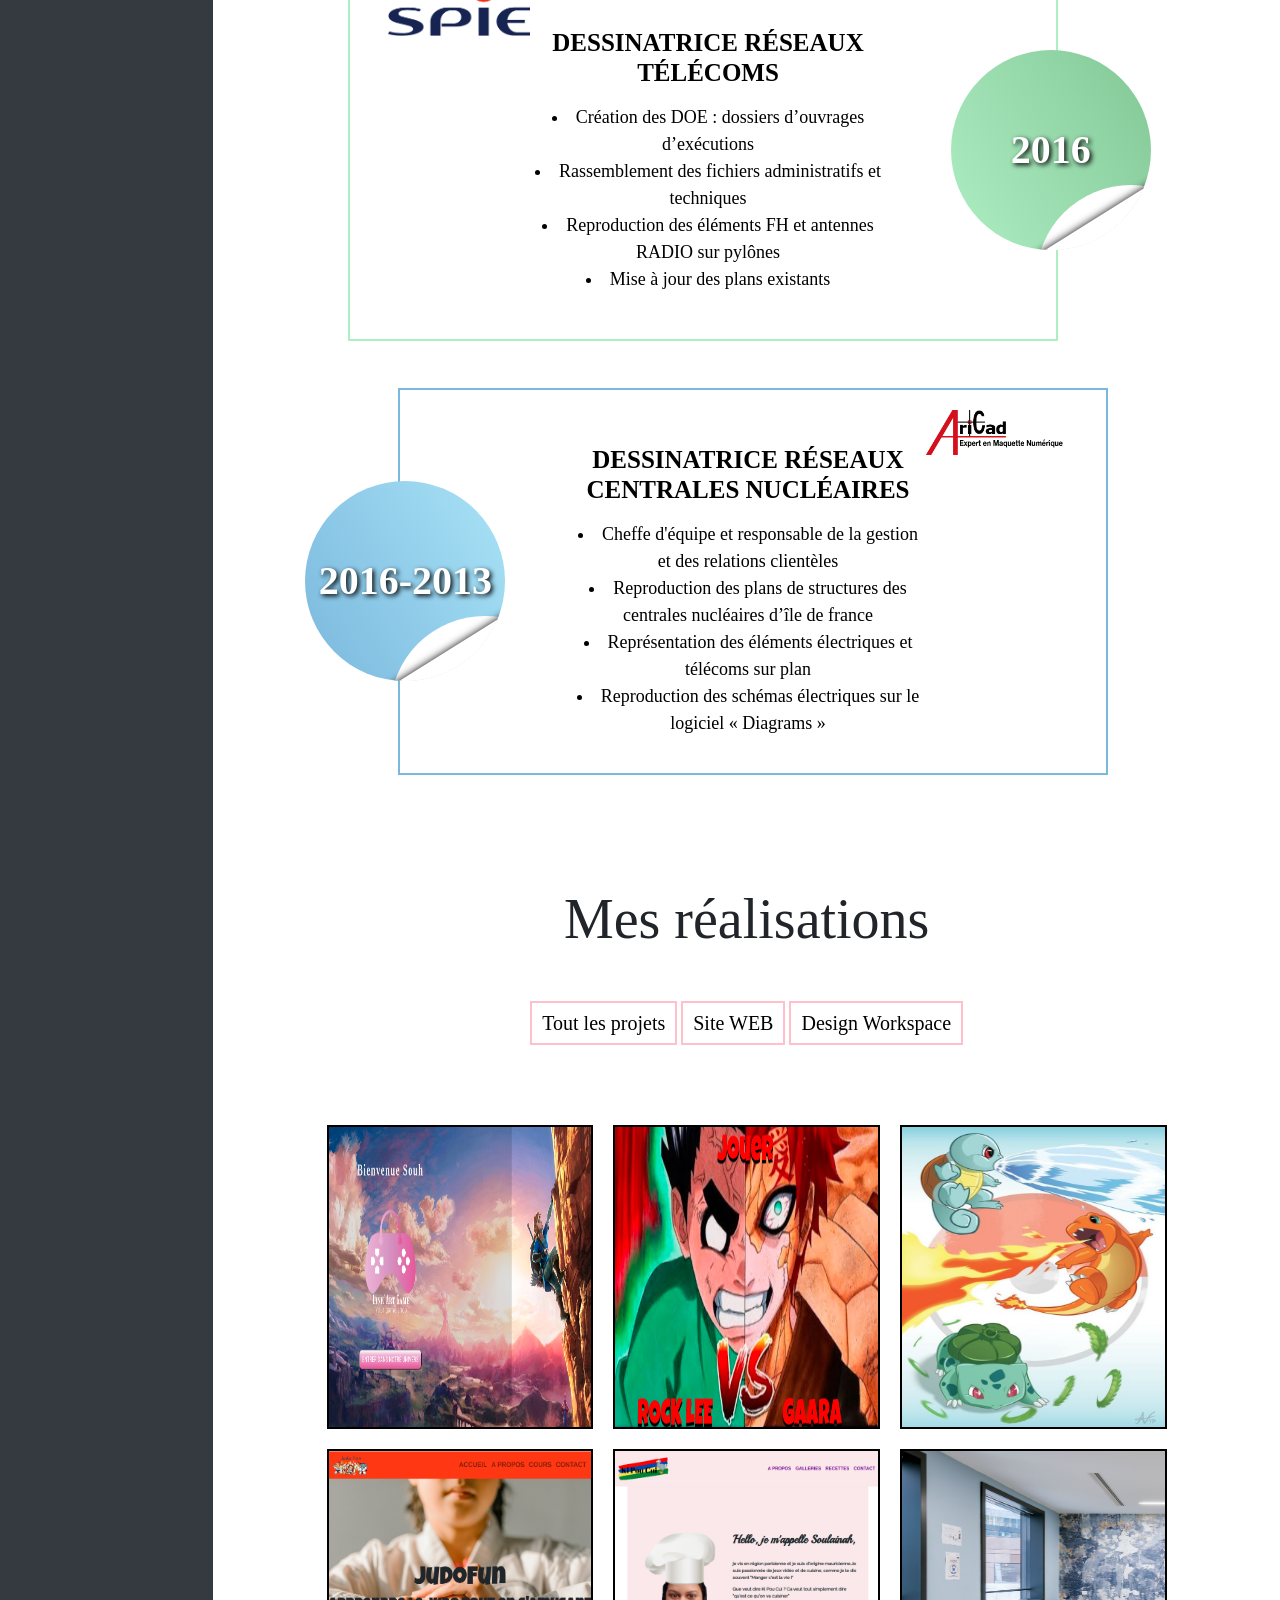
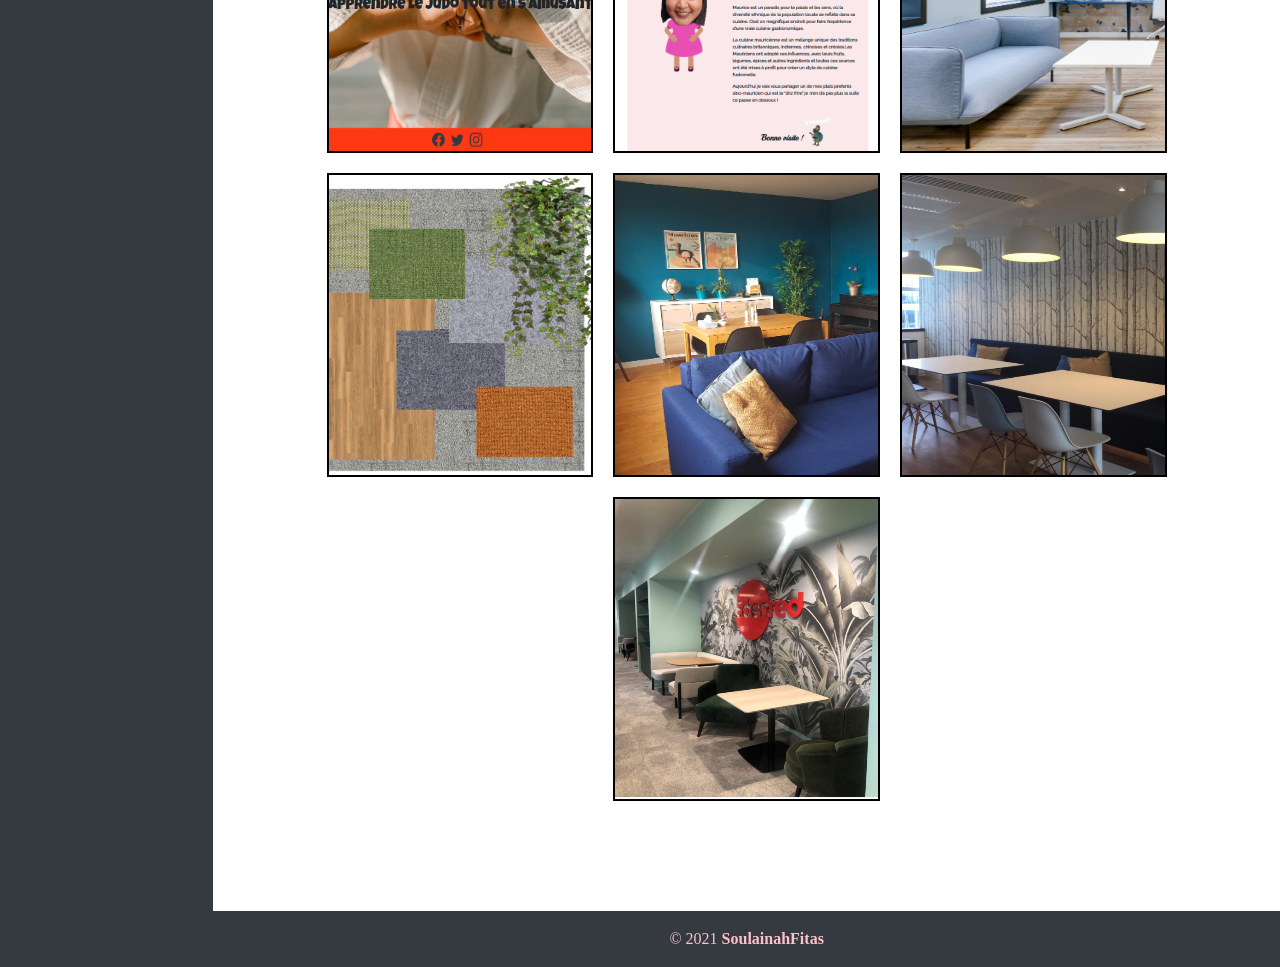
==== commit 47db7631: "push du projet Link'Art Game" ====
--- a/index.html
+++ b/index.html
@@ -230,7 +230,7 @@
                                     <img class="img-responsive" alt="site fictif de e-commerce" src="images/LinkArtGame.png" />
                                     <div class='img-info '>
                                         <h2>Link'Art Game</h2>
-                                        <p>Projet de groupe fictif</p>
+                                        <p>Projet de groupe fictif en JQuery</p>
                                         <h4>Site e-commerce de jeux video</h4>
                                     </div>
                                 </a>
@@ -260,7 +260,7 @@
                                     <img class="img-responsive" alt="site fictif de judo" src="images/Judofun.png" />
                                     <div class='img-info '>
                                         <h2>JudoFun</h2>
-                                        <p>Projet de groupe fictif</p>
+                                        <p>Projet de groupe fictif en Bootstrap</p>
                                         <h4>Site de judo pour les enfants</h4>
                                     </div>
                                 </a>
@@ -270,7 +270,7 @@
                                     <img class="img-responsive" alt="site fictif de recette" src="images/Kipoucui.png" />
                                     <div class='img-info '>
                                         <h2>Ki Pou Cui</h2>
-                                        <p>Projet fictif</p>
+                                        <p>Projet fictif en Bootstrap</p>
                                         <h4>Blog de cuisine mauricienne</h4>
                                     </div>
                                 </a>
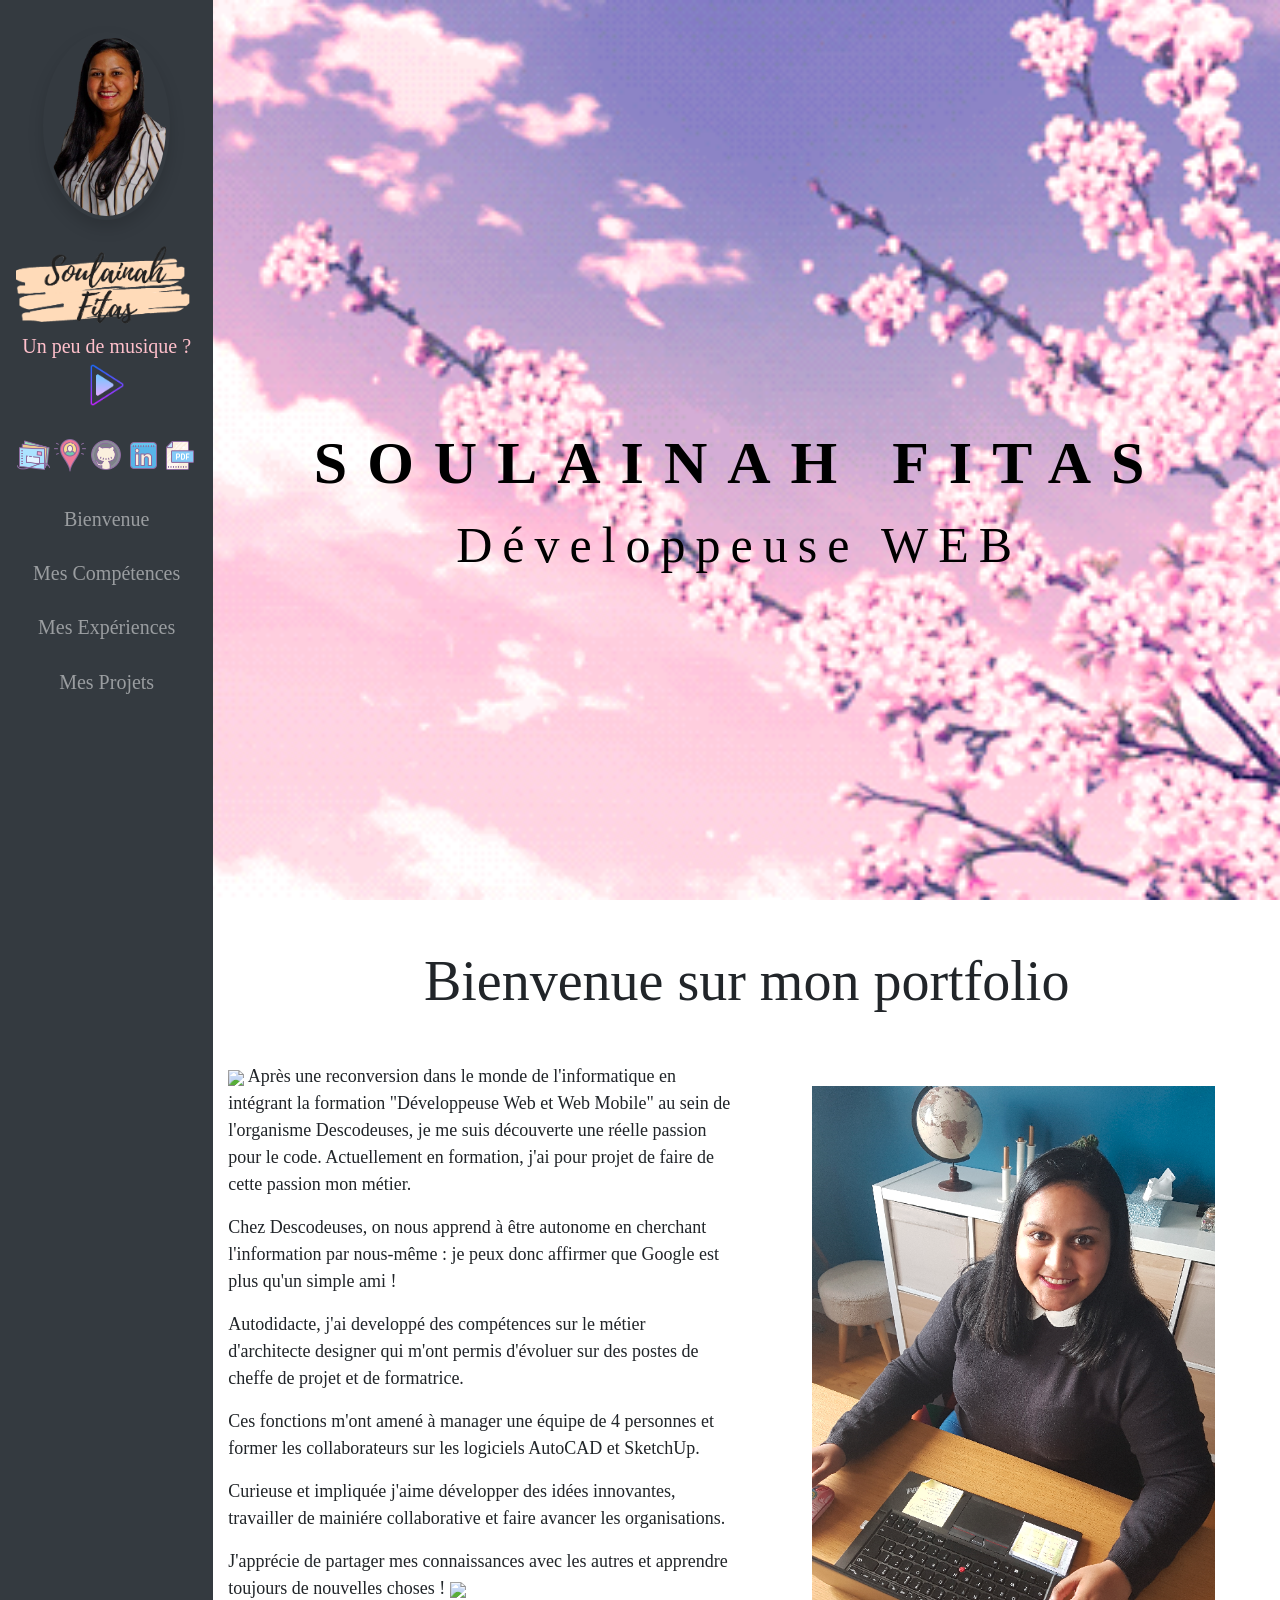
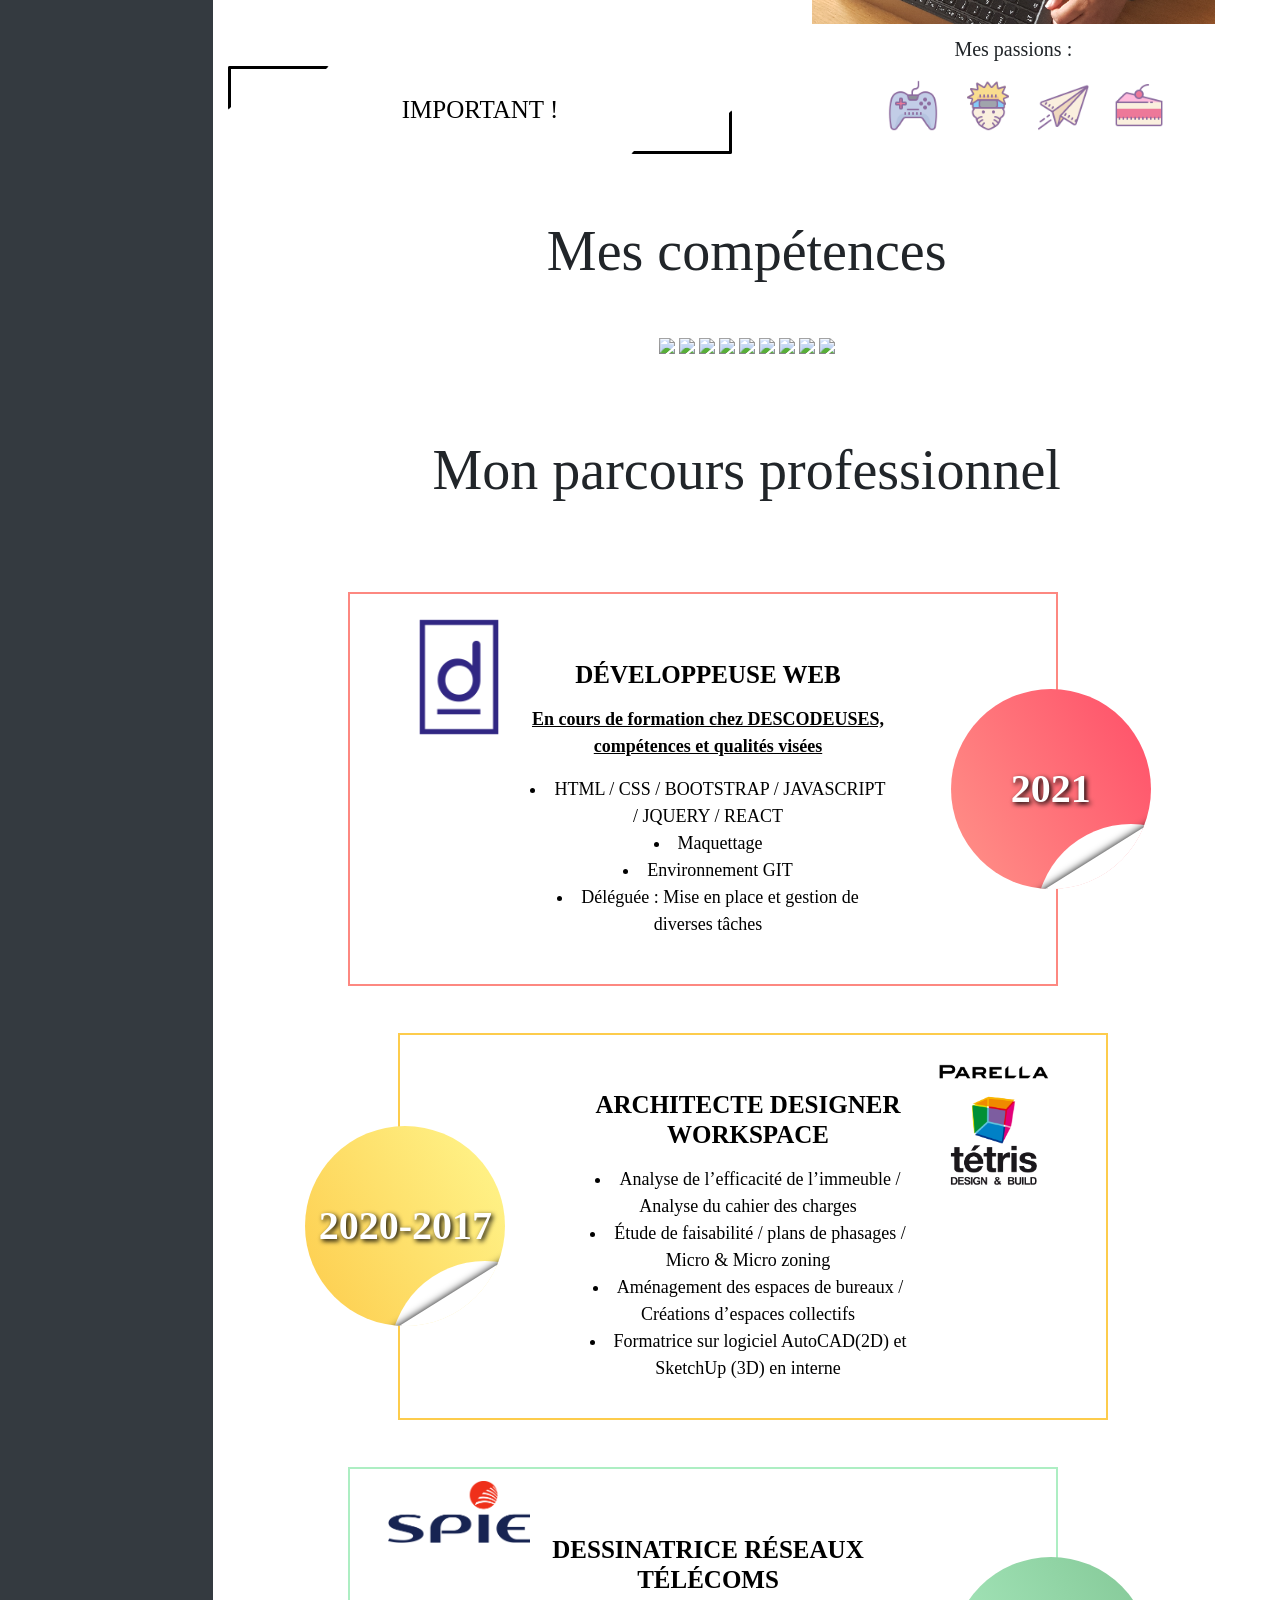
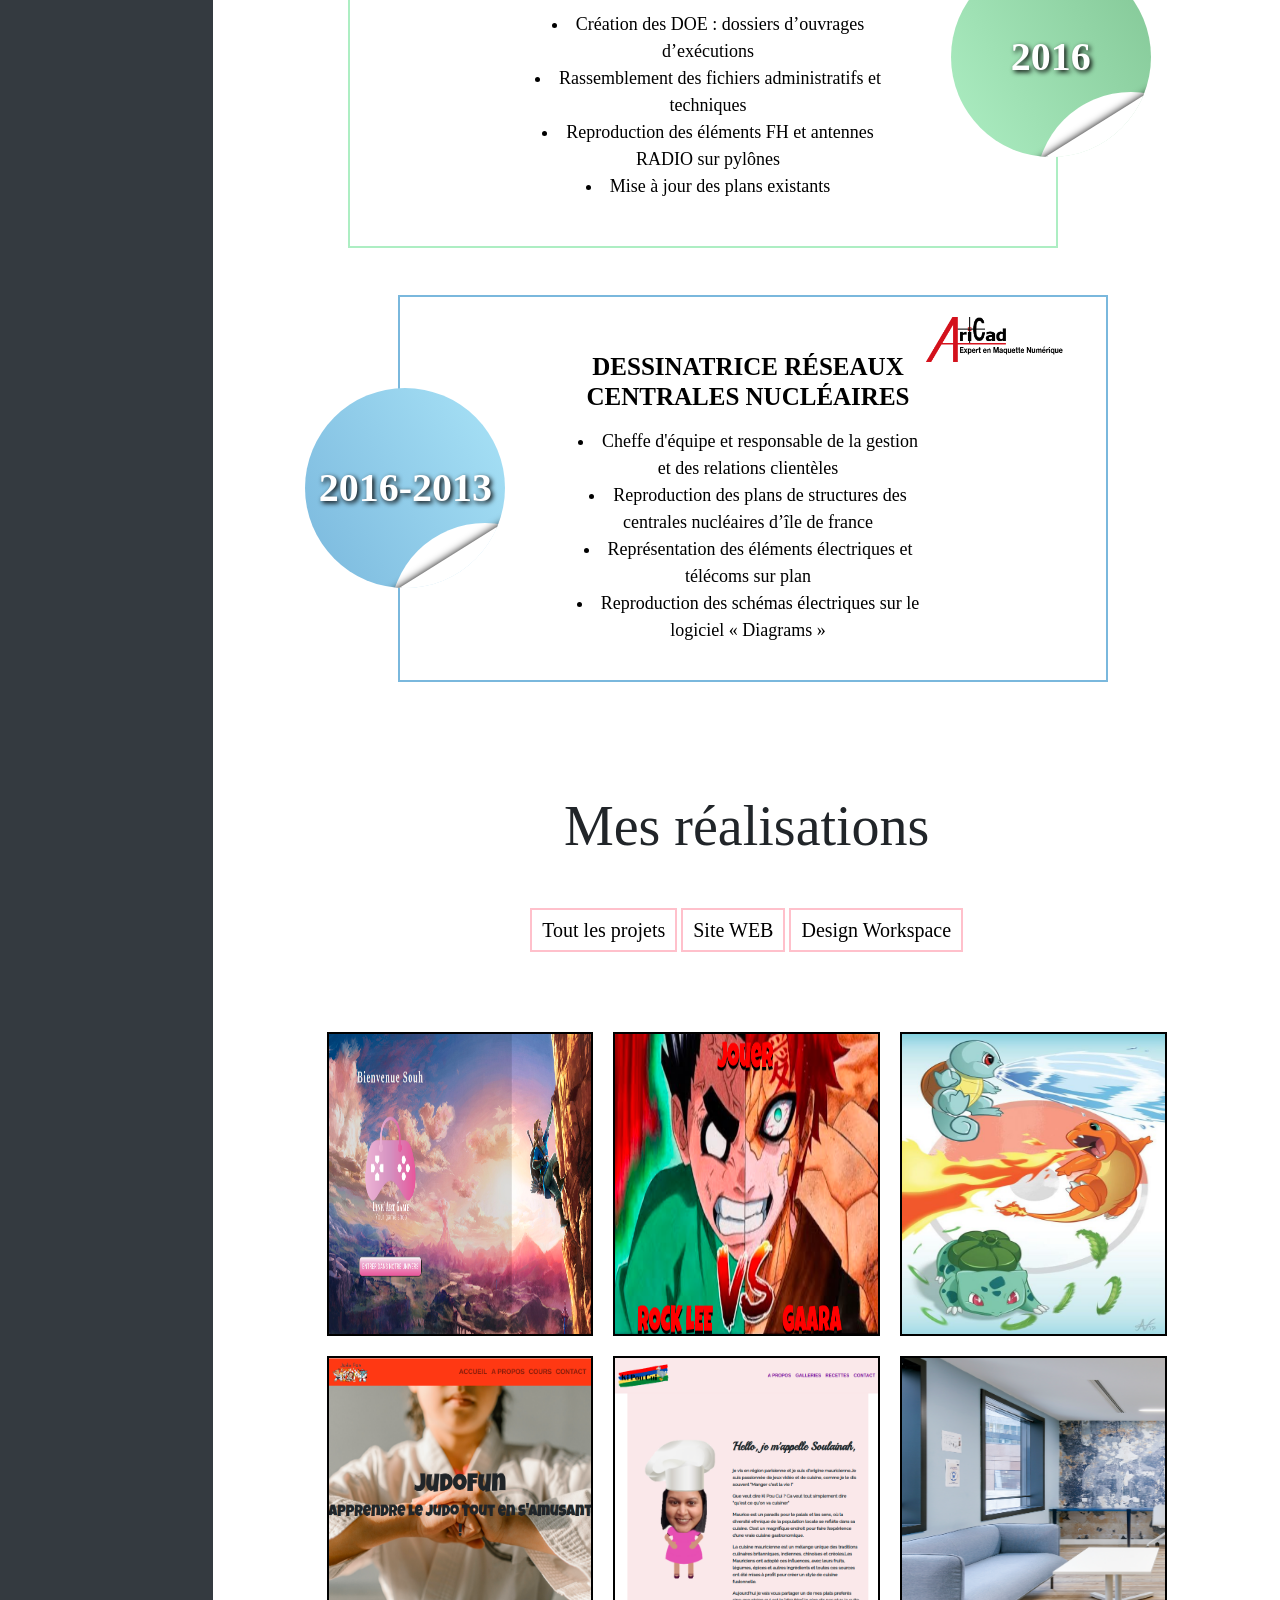
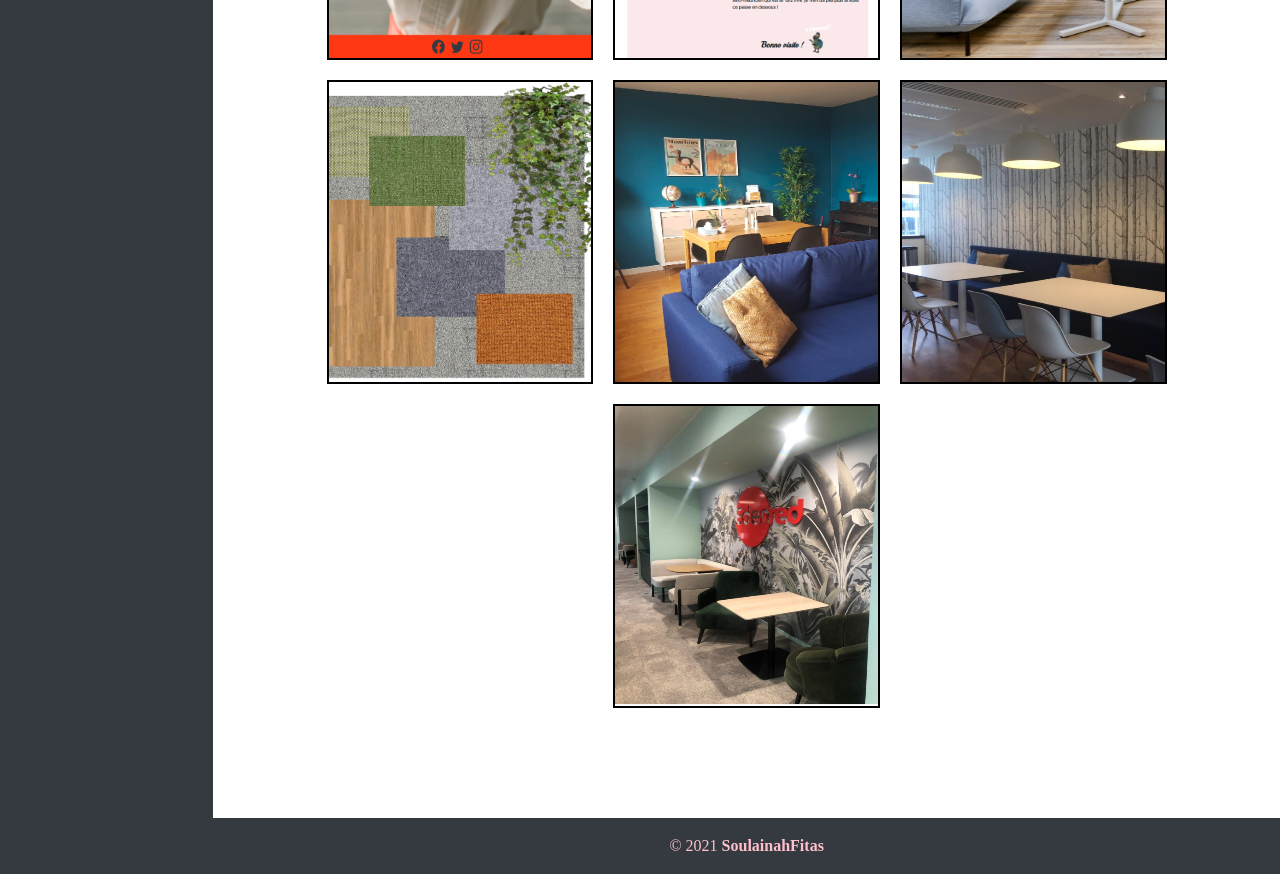
==== commit 3211d71b: "mise à jour" ====
--- a/index.html
+++ b/index.html
@@ -77,15 +77,14 @@
                     <h2 class="text-center m-5 display-4 ">Bienvenue sur mon portfolio</h2>
                     <div class="row align-items-center">
                         <div class=" textepres col-sm-12 col-md-12 col-lg-6"> <!-- debut div texte  -->
-                            <blockquote class="blockstyle"> <span class="triangle"></span><p>Après une reconversion dans le monde de l'informatique en intégrant la formation "Développeuse Web et Web Mobile" au sein de l'organisme DESCODEUSES, je me suis découverte une réelle passion pour le code. Actuellement en formation, j'ai pour projet de faire de cette passion mon métier.</p>
-                                <br/>
-                                <p>Chez DESCODEUSES, on nous apprend à être autonome en cherchant l'information par nous-même : je peux donc affirmer que Google est plus qu'un simple ami !</p>
-                                <p>Ayant appris mon métier de Designer Workspace en autodidacte et forte des differents poste que j'ai pu occuper :
-                                    Cheffe de projet d'une équipe de 4 personnes dans le domaine du nucléaire
-                                    Formatrice en interne sur les logiciels d'architecture : AutoCAD et Sketchup</p>
-                                <p>J'apprécie de partager mes connaissances avec les autres et apprendre toujours de nouvelles choses !</p></blockquote> 
+                                <p><img src="https://img.icons8.com/fluent/30/000000/quote-left.png"/> Après une reconversion dans le monde de l'informatique en intégrant la formation "Développeuse Web et Web Mobile" au sein de l'organisme Descodeuses, je me suis découverte une réelle passion pour le code. Actuellement en formation, j'ai pour projet de faire de cette passion mon métier.</p>
+                                <p>Chez Descodeuses, on nous apprend à être autonome en cherchant l'information par nous-même : je peux donc affirmer que Google est plus qu'un simple ami !</p>
+                                <p>Autodidacte, j'ai developpé des compétences sur le métier d'architecte designer qui m'ont permis d'évoluer sur des postes de cheffe de projet et de formatrice.</p>
+                                <p>Ces fonctions m'ont amené à manager une équipe de 4 personnes et former les collaborateurs sur les logiciels AutoCAD et SketchUp.</p>
+                                <p>Curieuse et impliquée j'aime développer des idées innovantes, travailler de mainiére collaborative et faire avancer les organisations.</p>
+                                <p>J'apprécie de partager mes connaissances avec les autres et apprendre toujours de nouvelles choses ! <img src="https://img.icons8.com/fluent/30/000000/quote-right.png"/></p>
                                 <!-- Modal important  -->
-                                <button class="button type3 mt-5 mb-5 w-100 "data-toggle="modal" data-target="#exampleModal">IMPORTANT !</button>
+                                <button class="button type3 mt-5 w-100 "data-toggle="modal" data-target="#exampleModal">IMPORTANT !</button>
                                 <div class="modal fade" id="exampleModal" tabindex="-1" aria-labelledby="exampleModalLabel" aria-hidden="true">
                                     <div class="modal-dialog">
                                     <div class="modal-content">
--- a/style.css
+++ b/style.css
@@ -110,59 +110,18 @@
 }
 /*==================Présentation==================*/
 .textepres {
-    font-size: 20px;
-    }
-.textepres p {
-    padding-top: 5%;
-}
+    font-size: 18px;
+    }
 .photoprofil {
     width: 80%;
     }
 .passion img {
     margin-left: 5%;
     width: 10%;
-    cursor: pointer;
-}
+    }
 .passion p {
     margin-top: 2%;
     font-size: 20px;
-}
-/*Guillemets*/
-blockquote {
-    font-size: 1em;
-    line-height: 1.6em;
-    padding: 20px 20px 20px 40px;
-    border-left: none;
-    position: relative;
-    text-indent: -19px
-    }
-blockquote:before,
-blockquote:after {
-    font-family: Arial, serif;
-    font-size: 2.5em;
-    vertical-align: middle;
-    line-height: 0
-    }
-blockquote:before {
-    content: open-quote;
-    margin-right: 4px
-    }
-blockquote:after {
-    content: close-quote;
-    margin-left: 3px
-    }
-blockquote.blockstyle,
-blockquote.style2 {
-    background: #fff;
-    font-style: italic
-    }
-blockquote.blockstyle p,
-blockquote.style2 p {
-    display: inline
-    }
-blockquote.blockstyle:before,
-blockquote.blockstyle:after {
-    color: pink
     }
 /*bouton IMPORTANT*/
 .button {
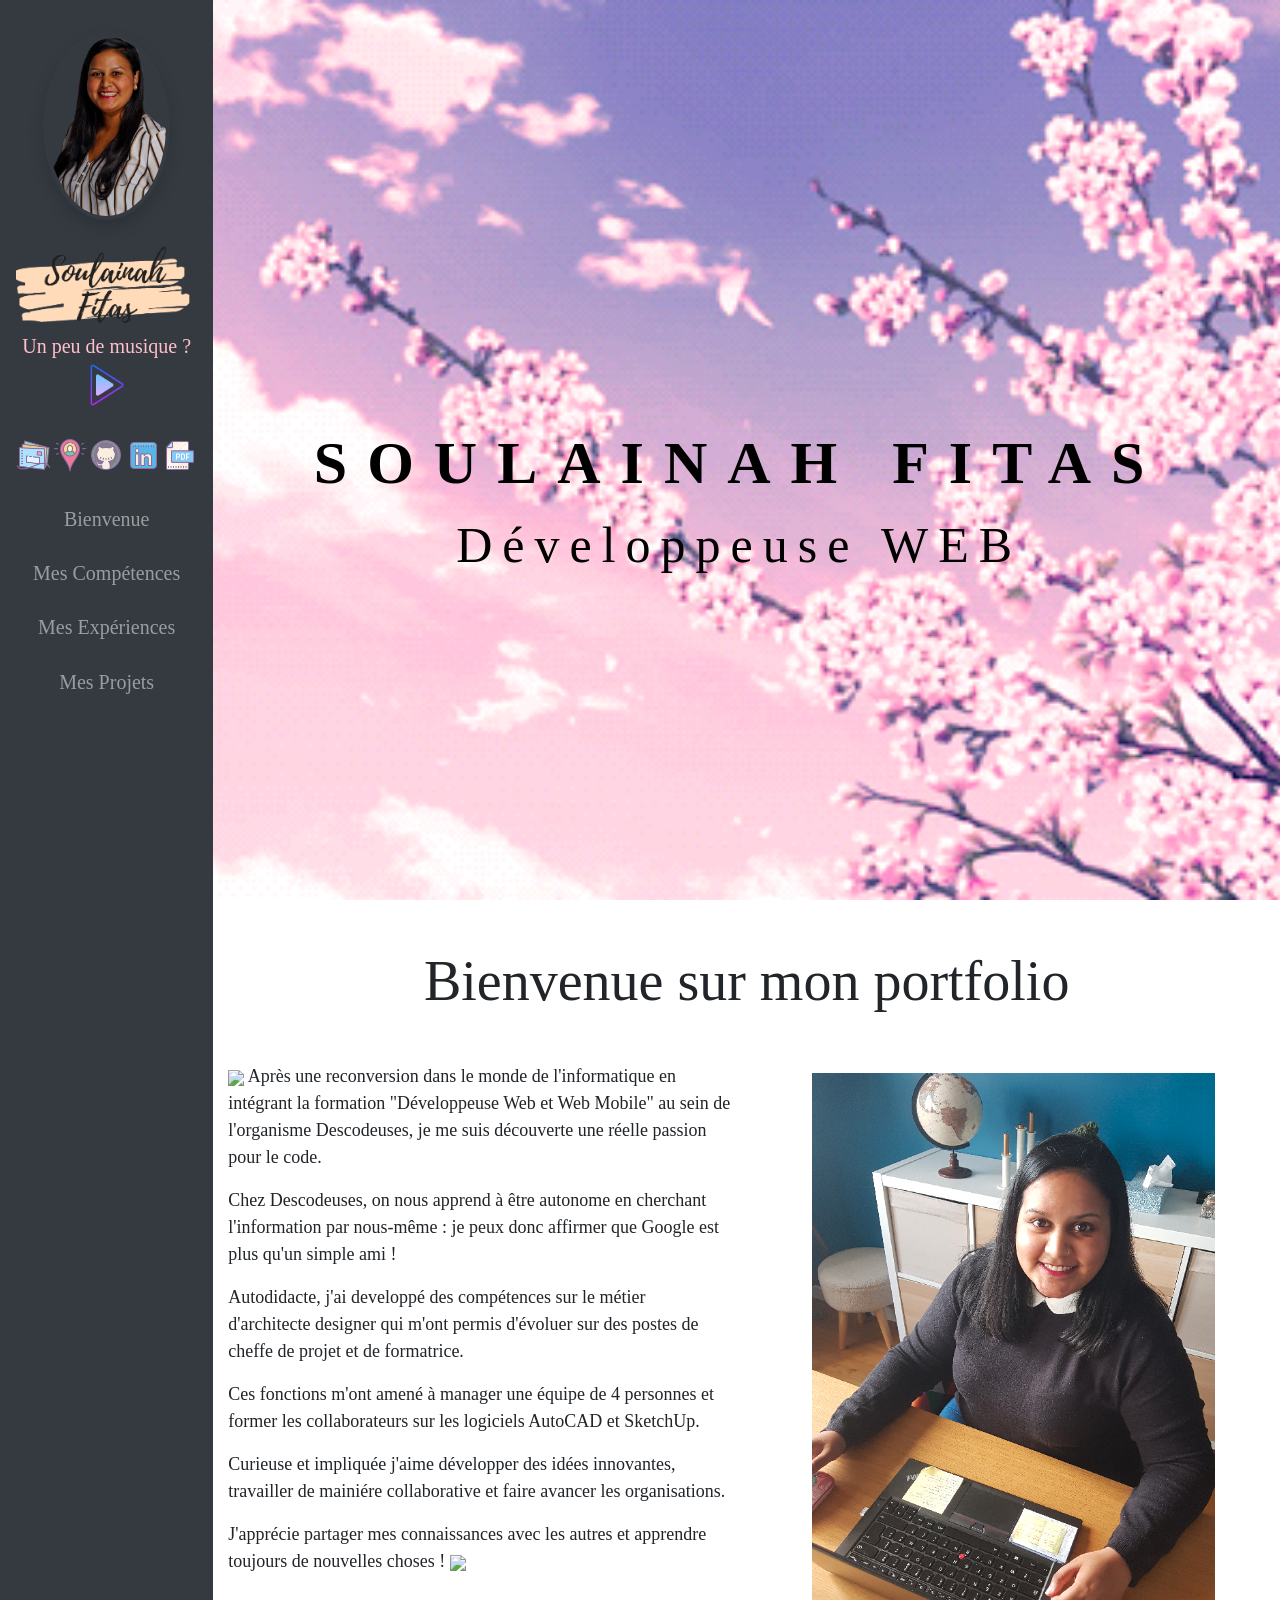
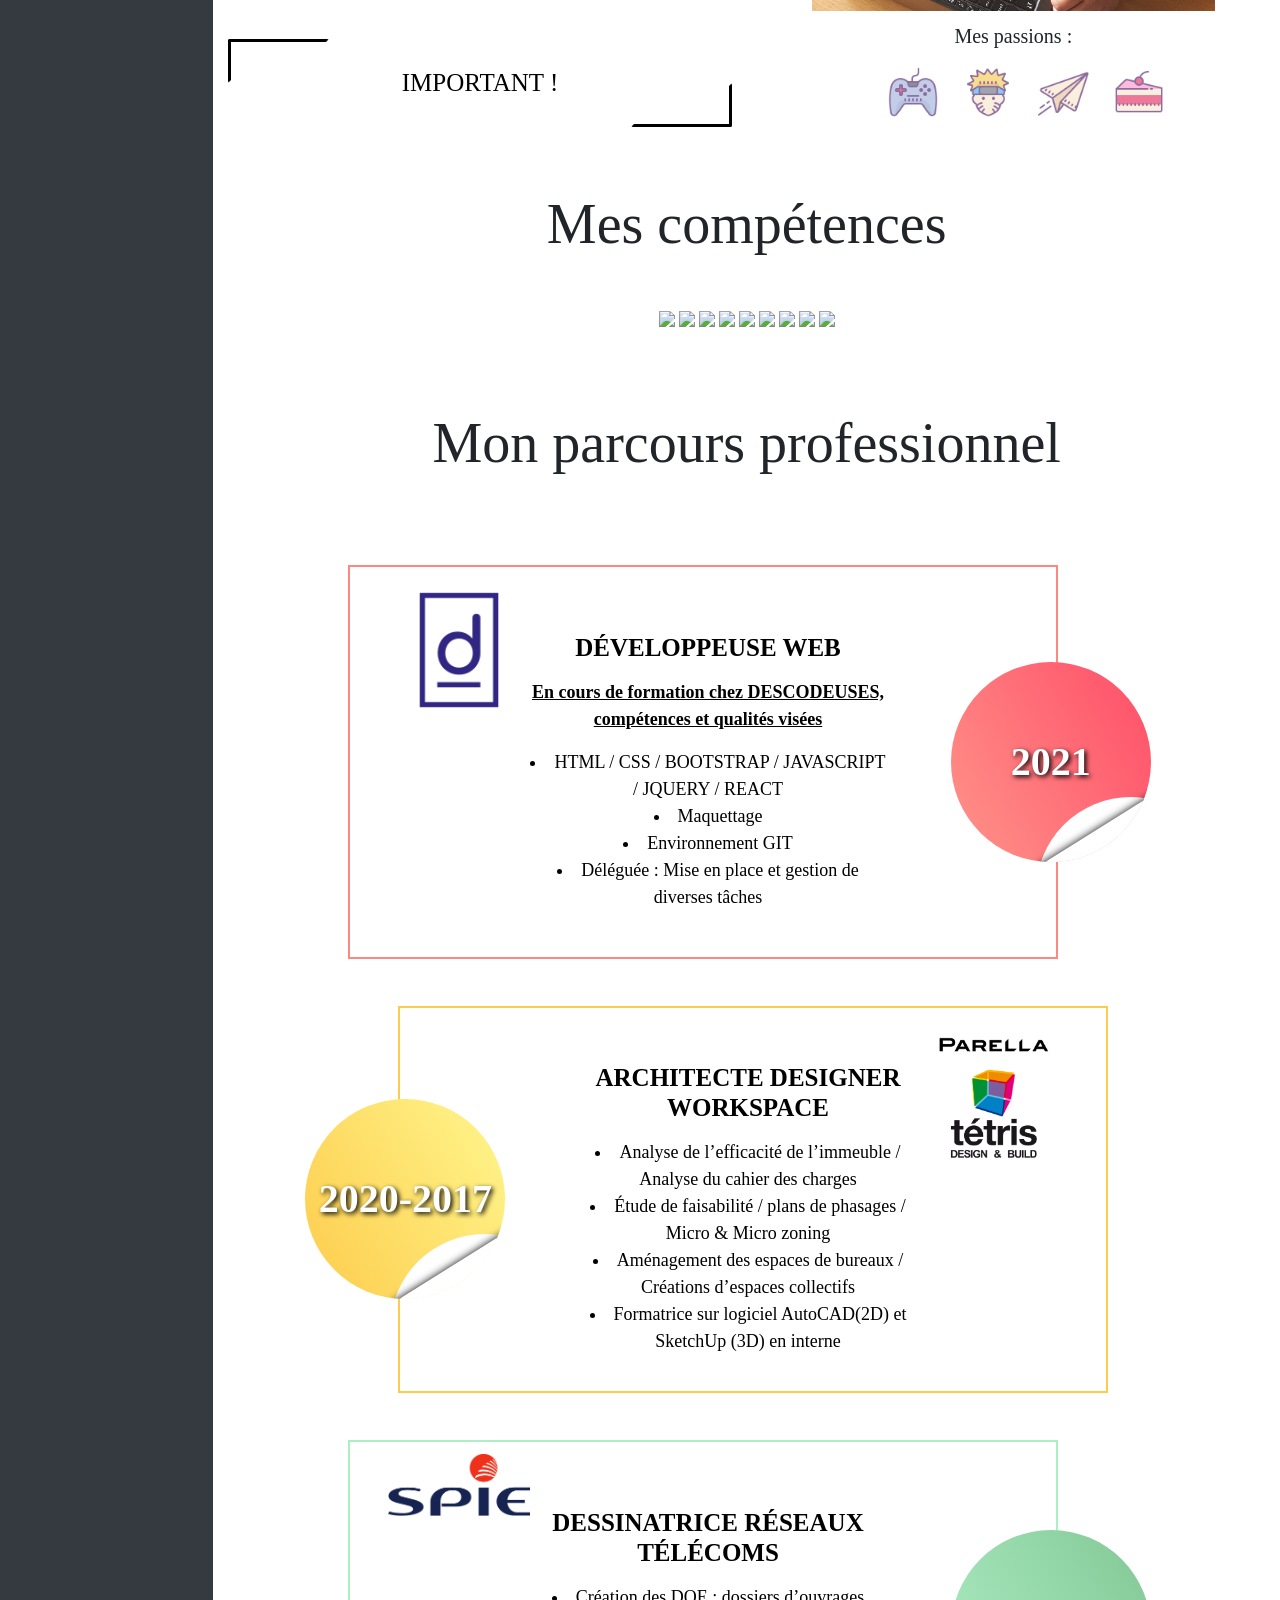
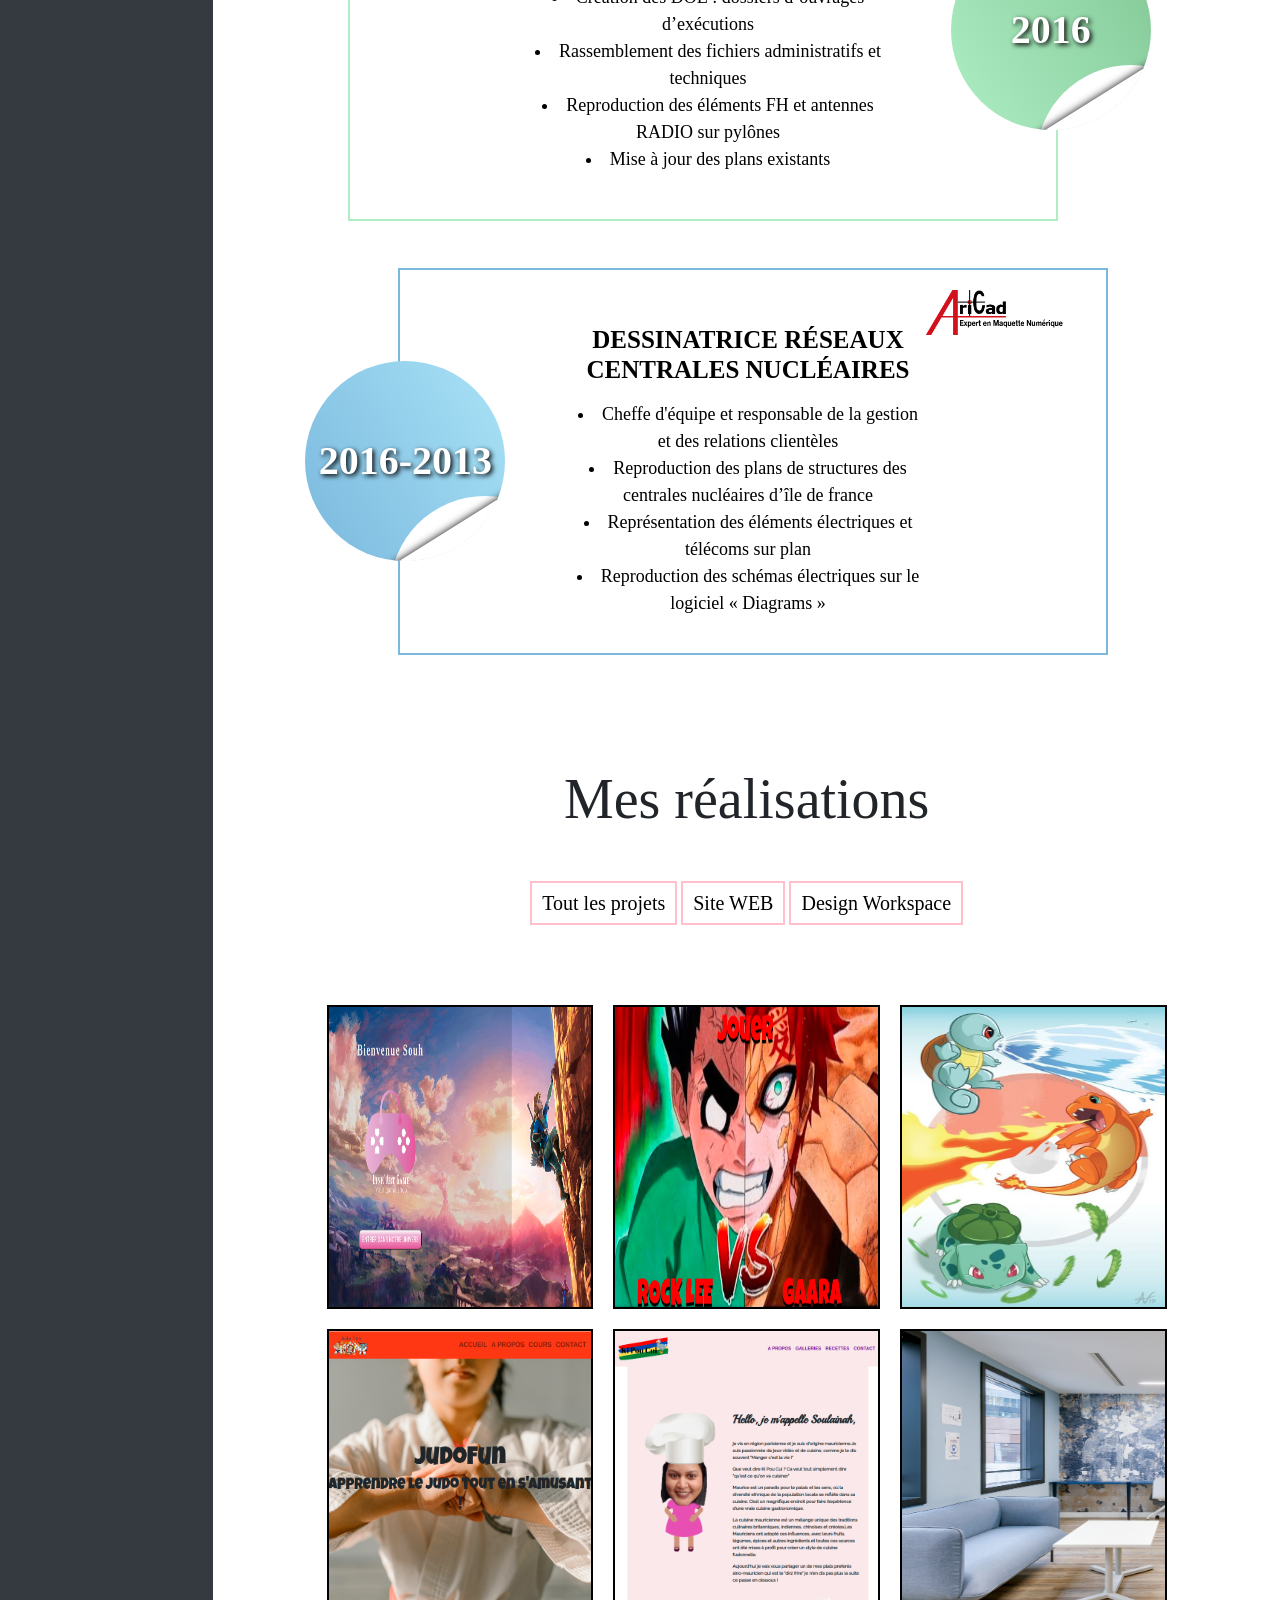
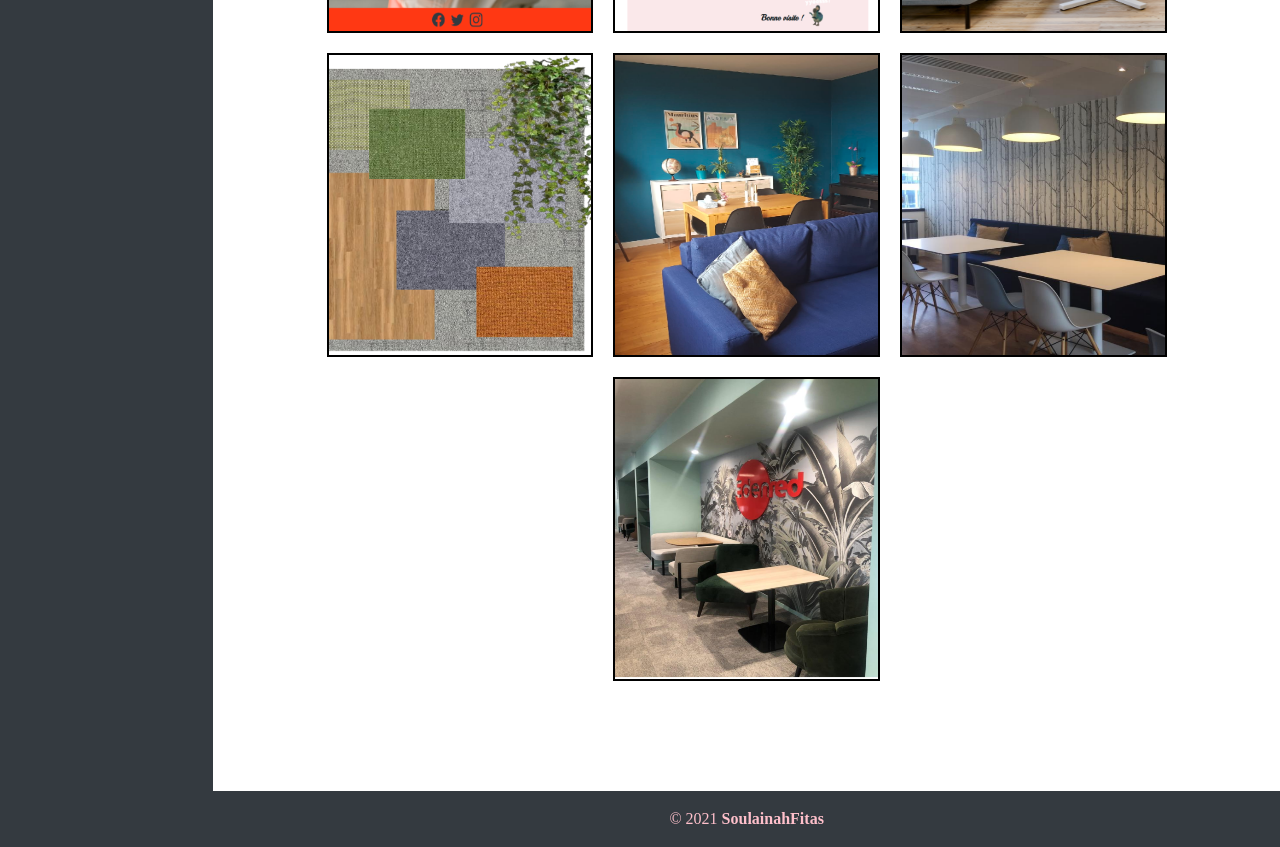
==== commit 45923fac: "mise à jour" ====
--- a/index.html
+++ b/index.html
@@ -77,12 +77,12 @@
                     <h2 class="text-center m-5 display-4 ">Bienvenue sur mon portfolio</h2>
                     <div class="row align-items-center">
                         <div class=" textepres col-sm-12 col-md-12 col-lg-6"> <!-- debut div texte  -->
-                                <p><img src="https://img.icons8.com/fluent/30/000000/quote-left.png"/> Après une reconversion dans le monde de l'informatique en intégrant la formation "Développeuse Web et Web Mobile" au sein de l'organisme Descodeuses, je me suis découverte une réelle passion pour le code. Actuellement en formation, j'ai pour projet de faire de cette passion mon métier.</p>
+                                <p><img src="https://img.icons8.com/fluent/30/000000/quote-left.png"/> Après une reconversion dans le monde de l'informatique en intégrant la formation "Développeuse Web et Web Mobile" au sein de l'organisme Descodeuses, je me suis découverte une réelle passion pour le code.</p>
                                 <p>Chez Descodeuses, on nous apprend à être autonome en cherchant l'information par nous-même : je peux donc affirmer que Google est plus qu'un simple ami !</p>
                                 <p>Autodidacte, j'ai developpé des compétences sur le métier d'architecte designer qui m'ont permis d'évoluer sur des postes de cheffe de projet et de formatrice.</p>
                                 <p>Ces fonctions m'ont amené à manager une équipe de 4 personnes et former les collaborateurs sur les logiciels AutoCAD et SketchUp.</p>
                                 <p>Curieuse et impliquée j'aime développer des idées innovantes, travailler de mainiére collaborative et faire avancer les organisations.</p>
-                                <p>J'apprécie de partager mes connaissances avec les autres et apprendre toujours de nouvelles choses ! <img src="https://img.icons8.com/fluent/30/000000/quote-right.png"/></p>
+                                <p>J'apprécie partager mes connaissances avec les autres et apprendre toujours de nouvelles choses ! <img src="https://img.icons8.com/fluent/30/000000/quote-right.png"/></p>
                                 <!-- Modal important  -->
                                 <button class="button type3 mt-5 w-100 "data-toggle="modal" data-target="#exampleModal">IMPORTANT !</button>
                                 <div class="modal fade" id="exampleModal" tabindex="-1" aria-labelledby="exampleModalLabel" aria-hidden="true">
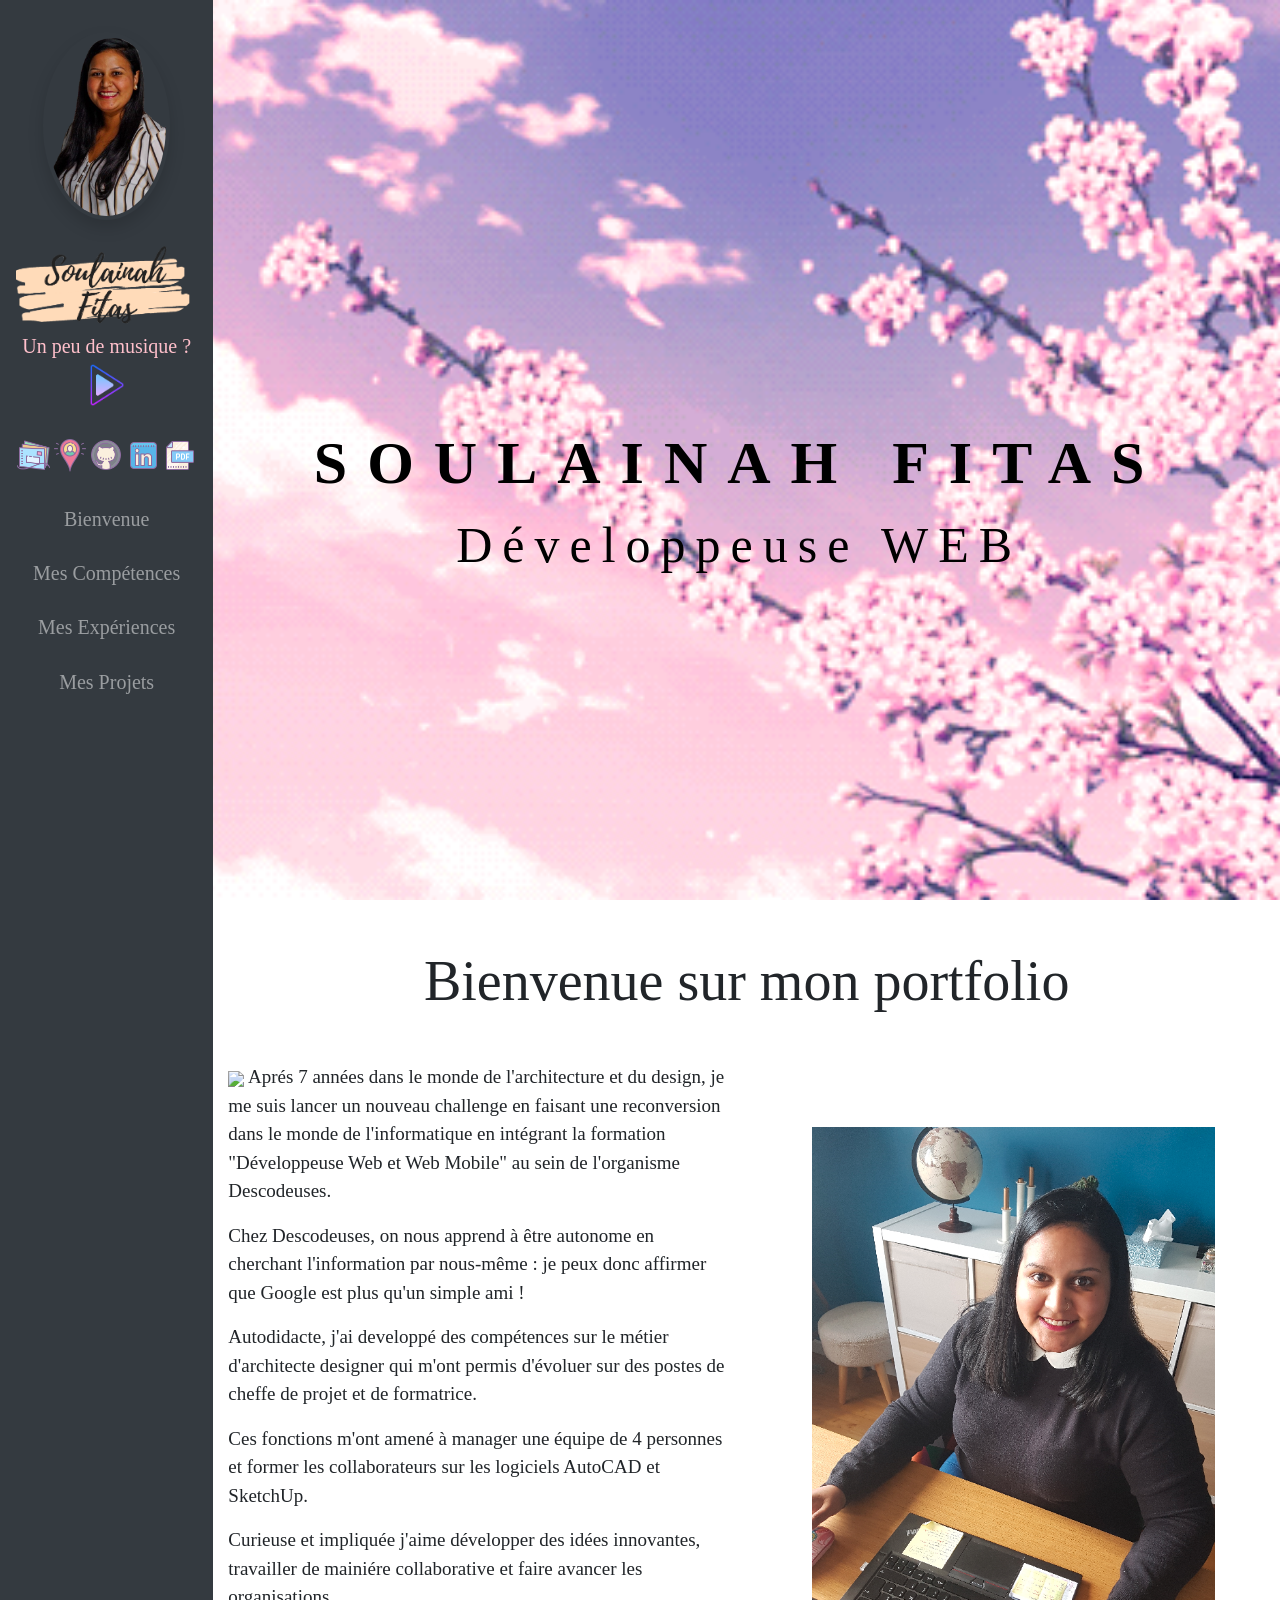
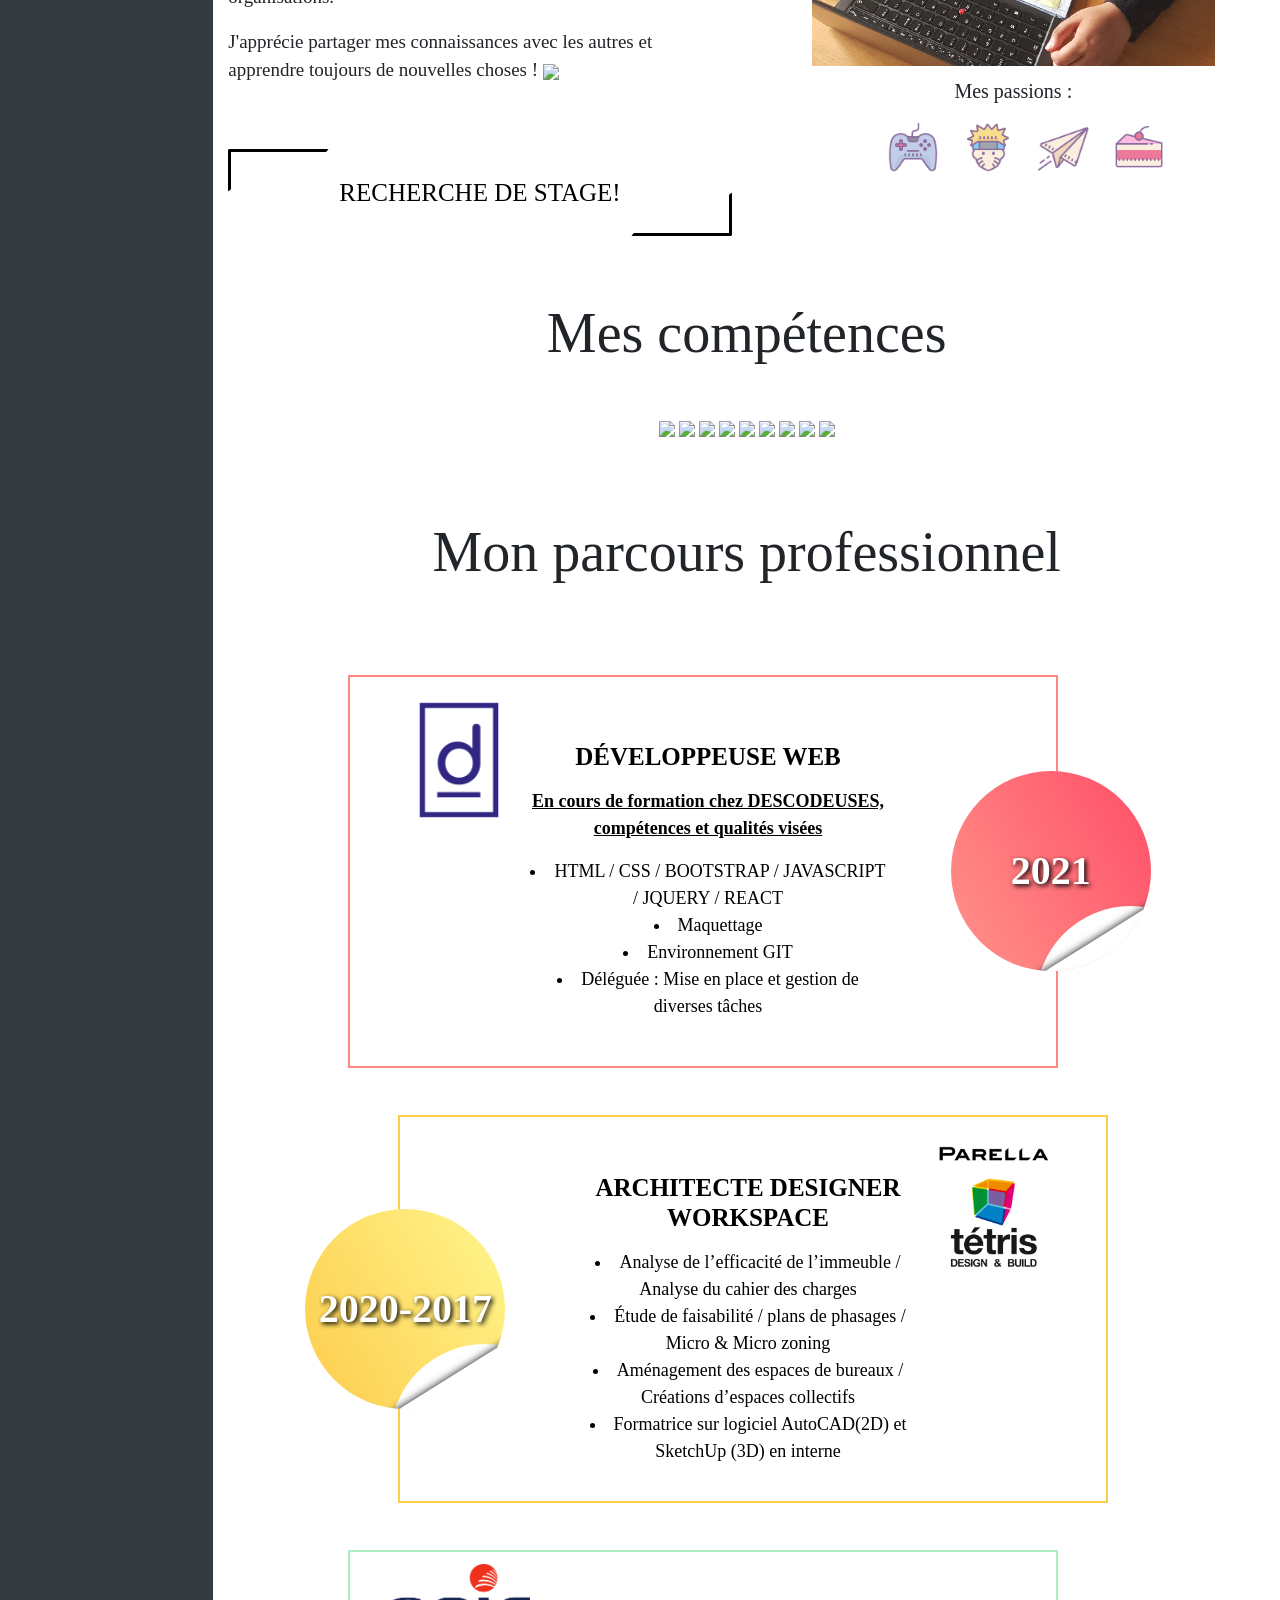
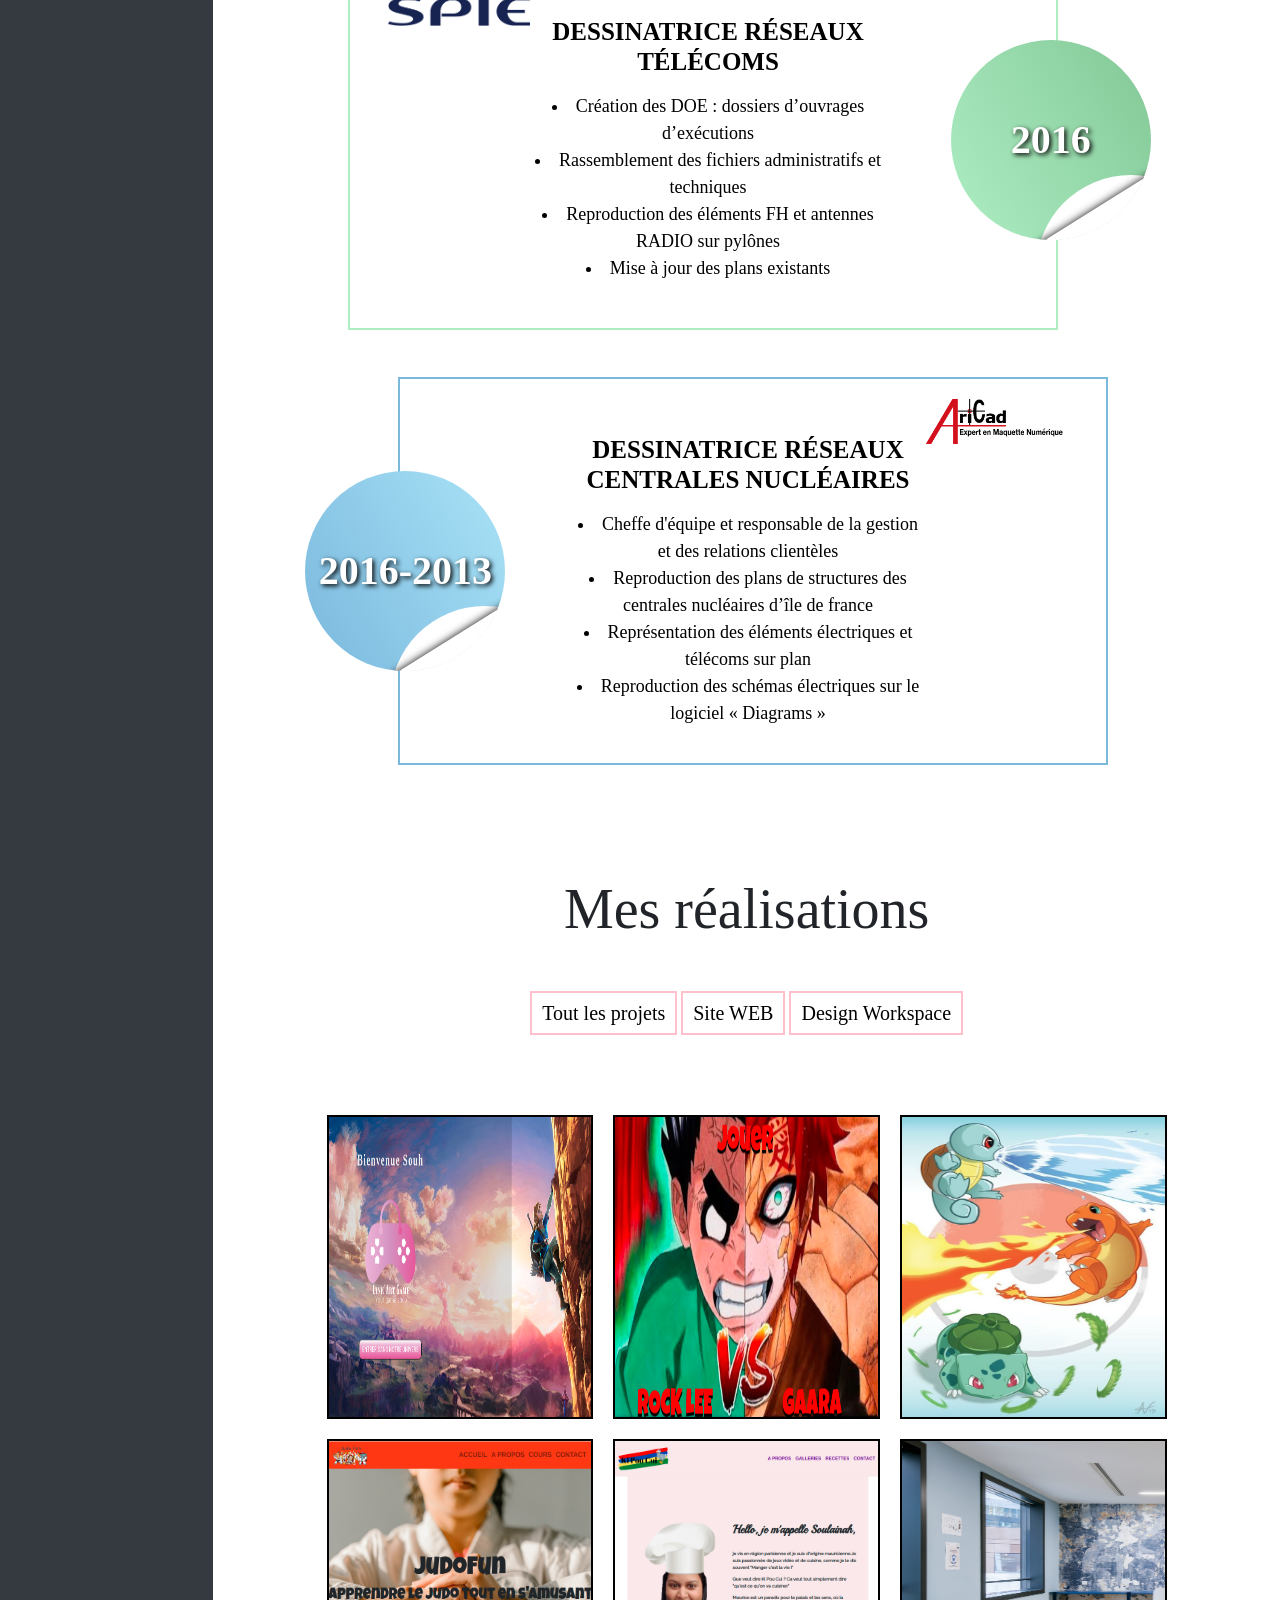
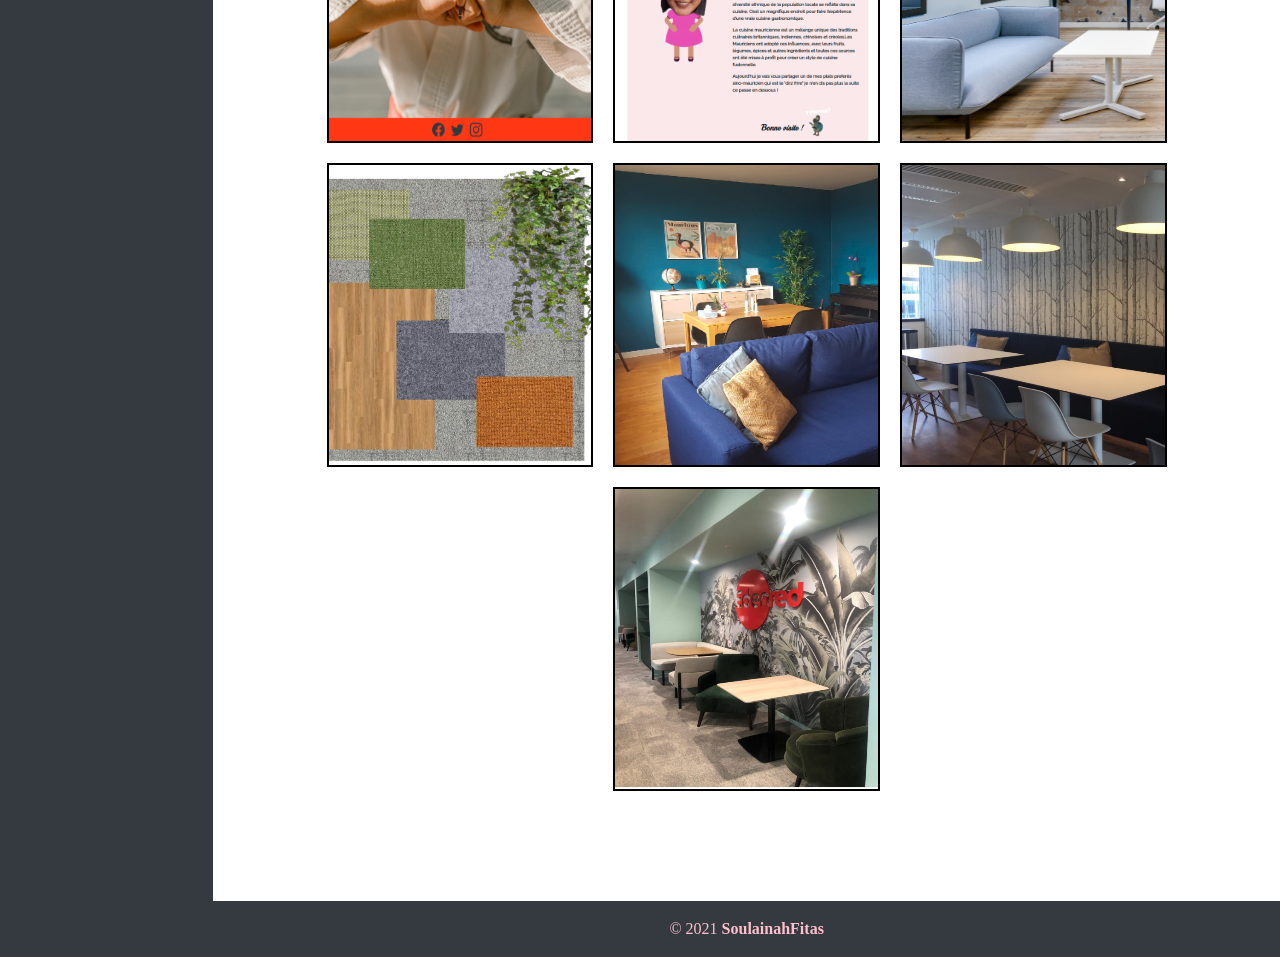
==== commit fa2352b0: "mise à jour Html" ====
--- a/index.html
+++ b/index.html
@@ -77,14 +77,14 @@
                     <h2 class="text-center m-5 display-4 ">Bienvenue sur mon portfolio</h2>
                     <div class="row align-items-center">
                         <div class=" textepres col-sm-12 col-md-12 col-lg-6"> <!-- debut div texte  -->
-                                <p><img src="https://img.icons8.com/fluent/30/000000/quote-left.png"/> Après une reconversion dans le monde de l'informatique en intégrant la formation "Développeuse Web et Web Mobile" au sein de l'organisme Descodeuses, je me suis découverte une réelle passion pour le code.</p>
+                                <p><img src="https://img.icons8.com/fluent/30/000000/quote-left.png"/> Aprés 7 années dans le monde de l'architecture et du design, je me suis lancer un nouveau challenge en faisant une reconversion dans le monde de l'informatique en intégrant la formation "Développeuse Web et Web Mobile" au sein de l'organisme Descodeuses.</p>
                                 <p>Chez Descodeuses, on nous apprend à être autonome en cherchant l'information par nous-même : je peux donc affirmer que Google est plus qu'un simple ami !</p>
                                 <p>Autodidacte, j'ai developpé des compétences sur le métier d'architecte designer qui m'ont permis d'évoluer sur des postes de cheffe de projet et de formatrice.</p>
                                 <p>Ces fonctions m'ont amené à manager une équipe de 4 personnes et former les collaborateurs sur les logiciels AutoCAD et SketchUp.</p>
                                 <p>Curieuse et impliquée j'aime développer des idées innovantes, travailler de mainiére collaborative et faire avancer les organisations.</p>
                                 <p>J'apprécie partager mes connaissances avec les autres et apprendre toujours de nouvelles choses ! <img src="https://img.icons8.com/fluent/30/000000/quote-right.png"/></p>
                                 <!-- Modal important  -->
-                                <button class="button type3 mt-5 w-100 "data-toggle="modal" data-target="#exampleModal">IMPORTANT !</button>
+                                <button class="button type3 mt-5 w-100 "data-toggle="modal" data-target="#exampleModal">RECHERCHE DE STAGE!</button>
                                 <div class="modal fade" id="exampleModal" tabindex="-1" aria-labelledby="exampleModalLabel" aria-hidden="true">
                                     <div class="modal-dialog">
                                     <div class="modal-content">
--- a/style.css
+++ b/style.css
@@ -110,7 +110,7 @@
 }
 /*==================Présentation==================*/
 .textepres {
-    font-size: 18px;
+    font-size: 19px;
     }
 .photoprofil {
     width: 80%;
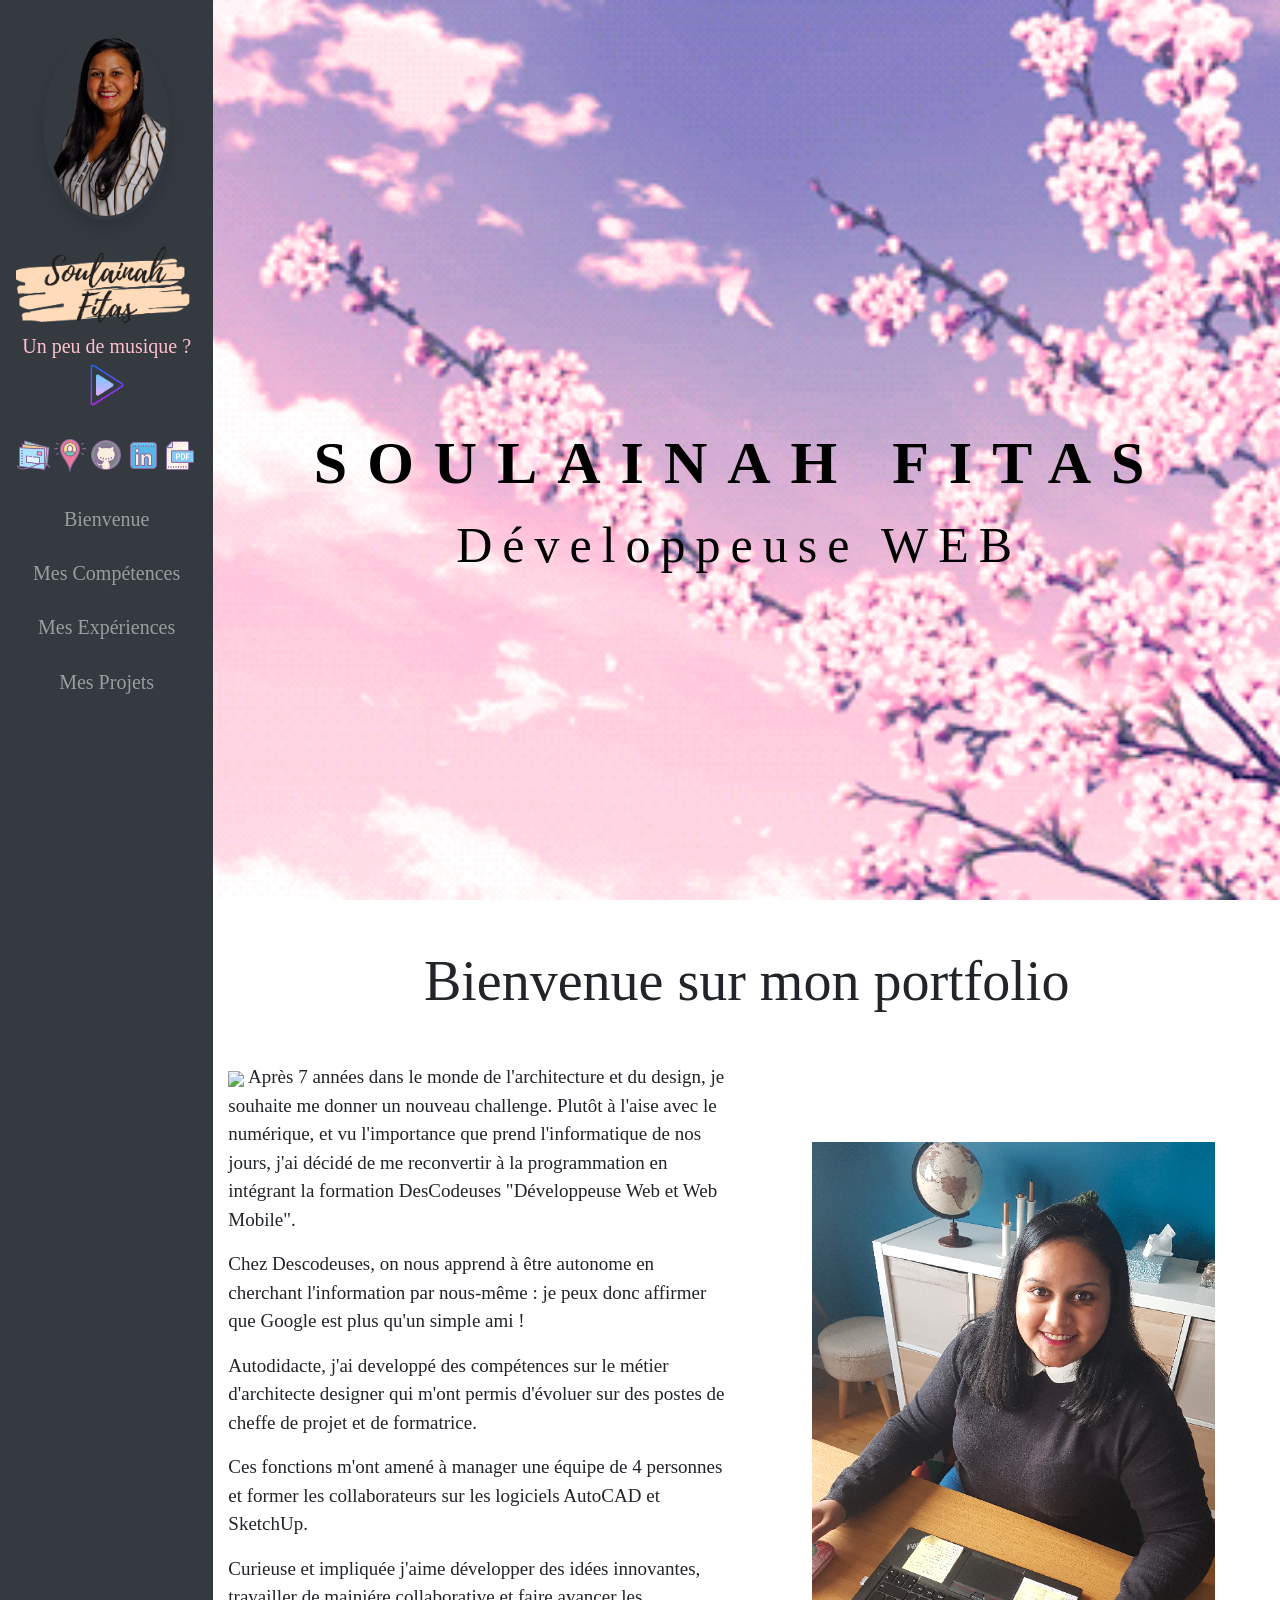
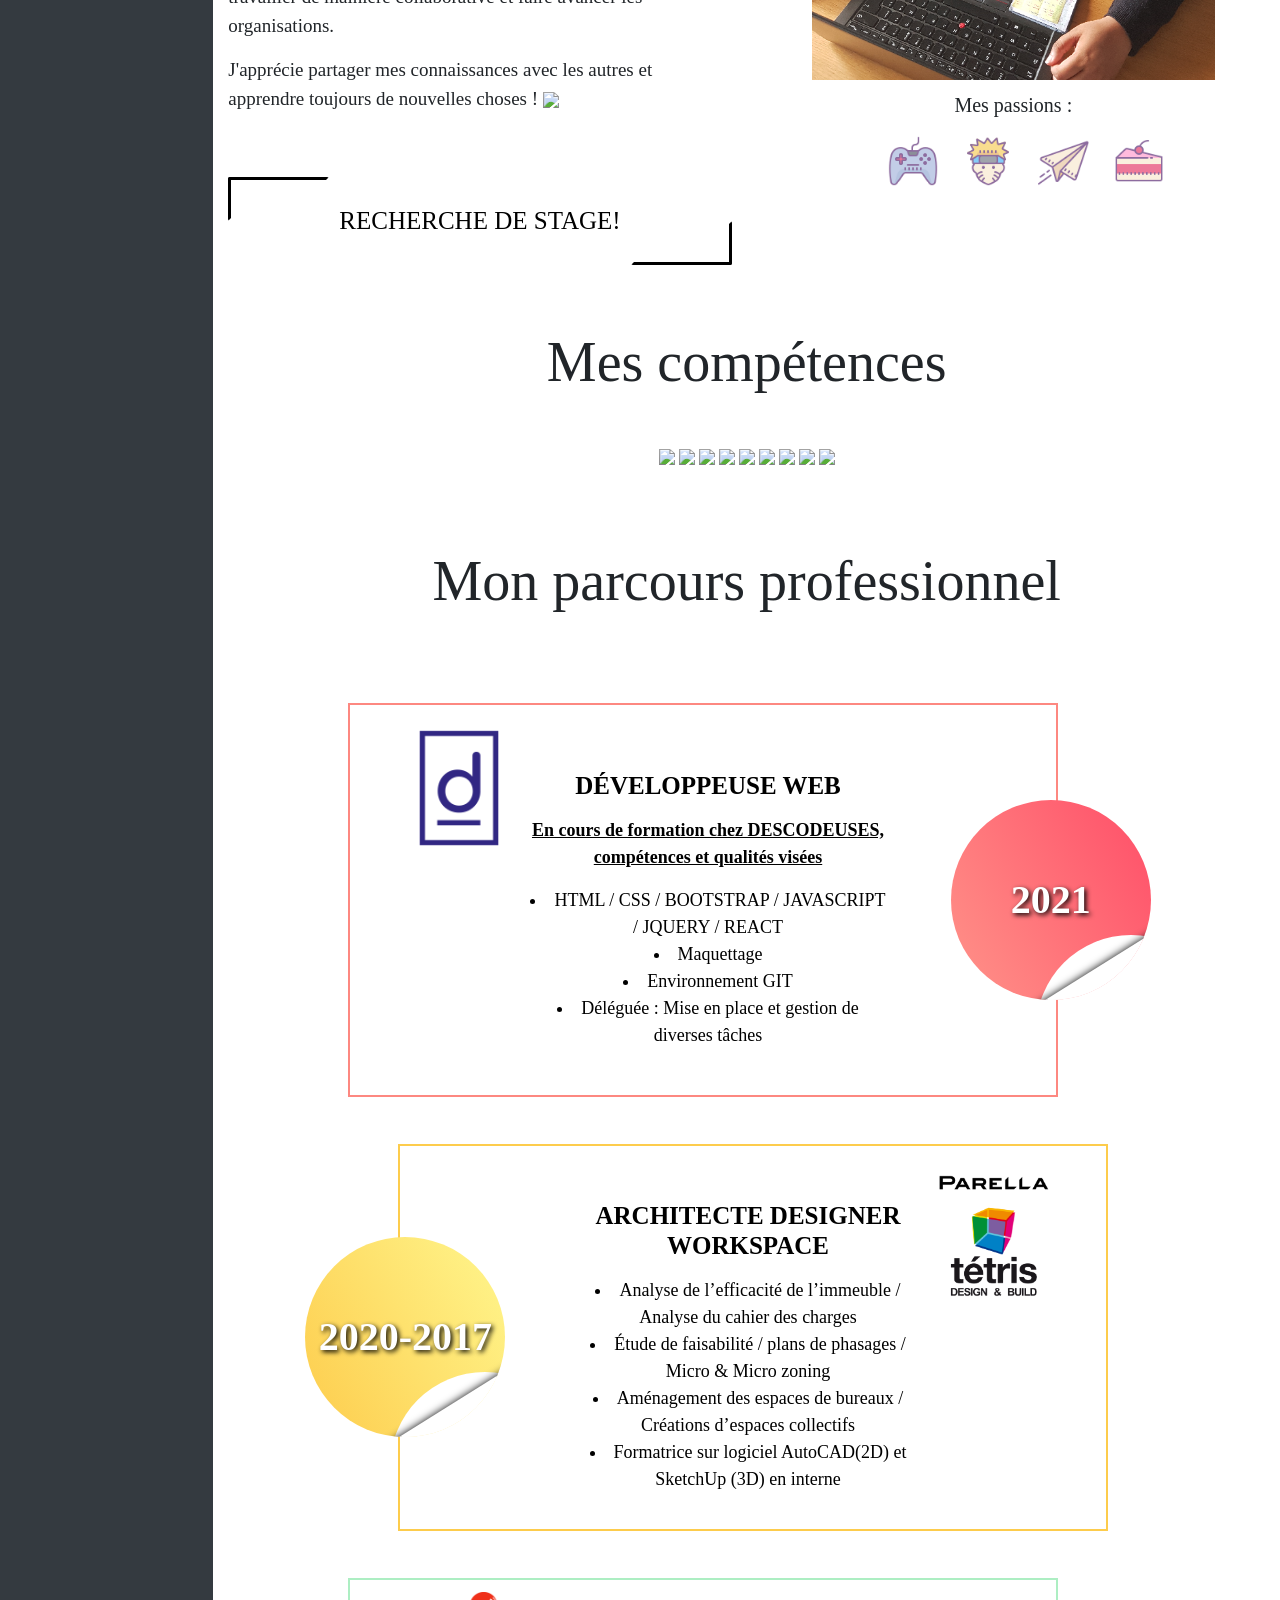
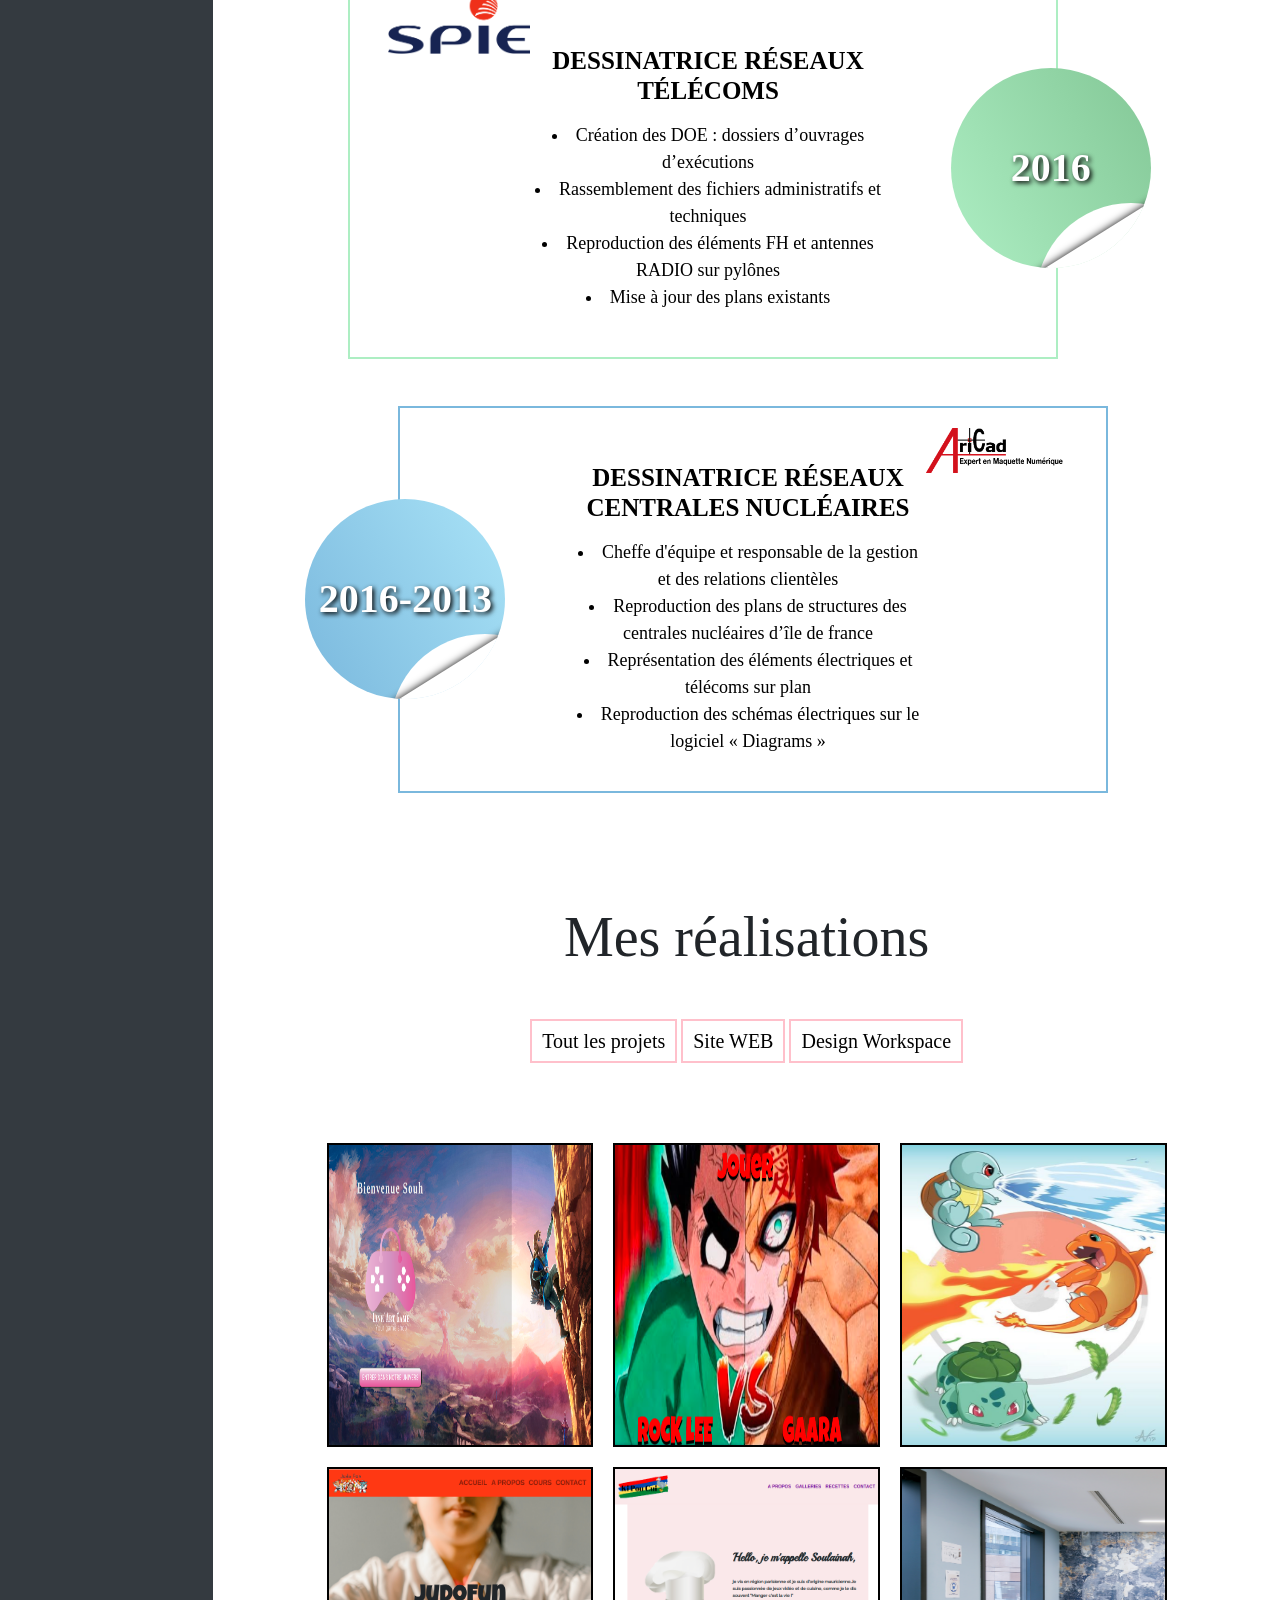
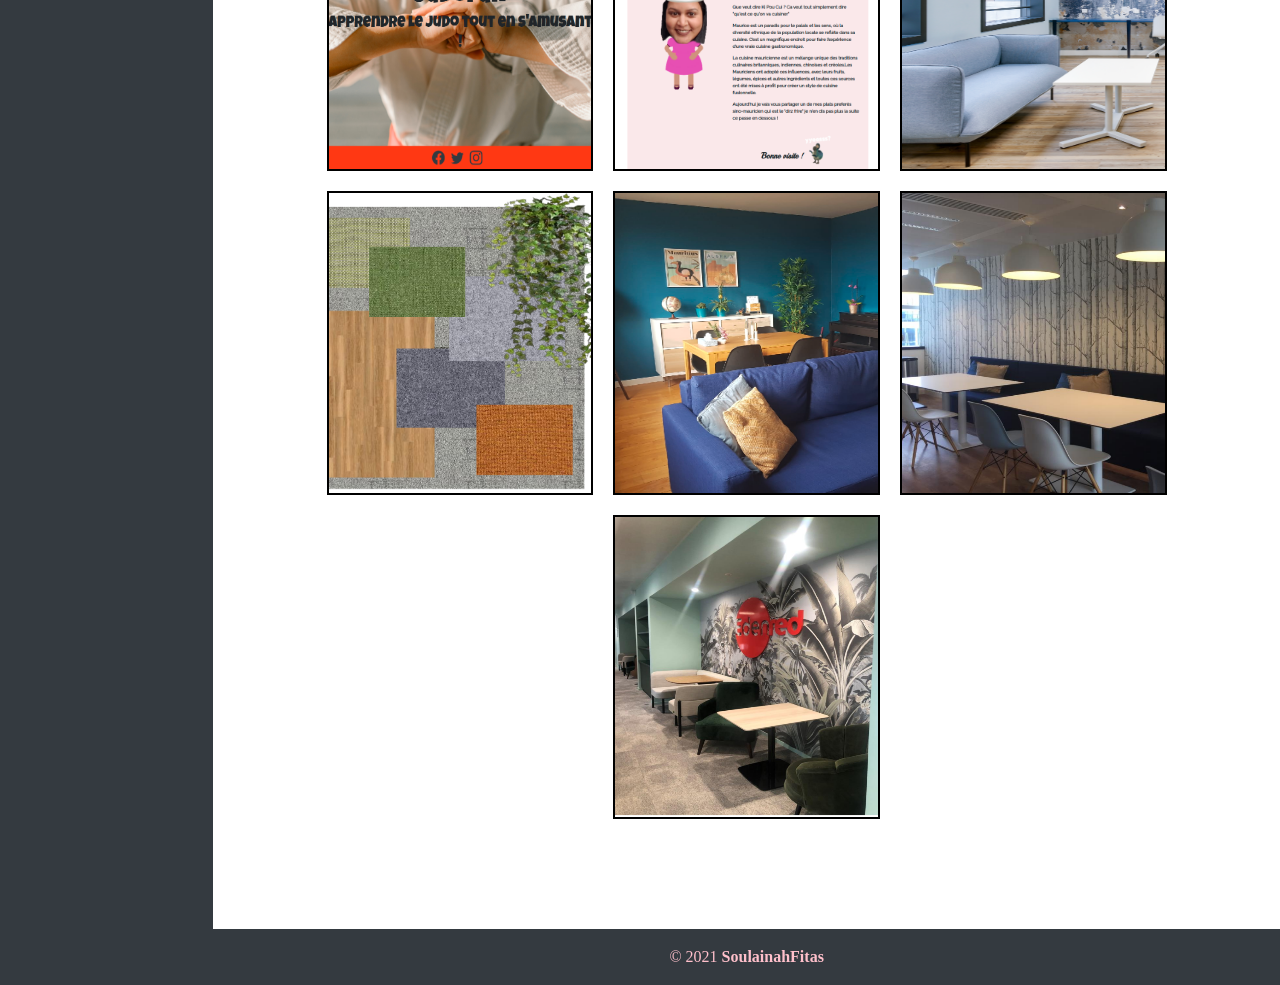
==== commit 81f771a5: "mise a jour" ====
--- a/index.html
+++ b/index.html
@@ -77,7 +77,7 @@
                     <h2 class="text-center m-5 display-4 ">Bienvenue sur mon portfolio</h2>
                     <div class="row align-items-center">
                         <div class=" textepres col-sm-12 col-md-12 col-lg-6"> <!-- debut div texte  -->
-                                <p><img src="https://img.icons8.com/fluent/30/000000/quote-left.png"/> Aprés 7 années dans le monde de l'architecture et du design, je me suis lancer un nouveau challenge en faisant une reconversion dans le monde de l'informatique en intégrant la formation "Développeuse Web et Web Mobile" au sein de l'organisme Descodeuses.</p>
+                                <p><img src="https://img.icons8.com/fluent/30/000000/quote-left.png"/> Après 7 années dans le monde de l'architecture et du design, je souhaite me donner un nouveau challenge. Plutôt à l'aise avec le numérique, et vu l'importance que prend l'informatique de nos jours, j'ai décidé de me reconvertir à la programmation en intégrant la formation DesCodeuses "Développeuse Web et Web Mobile".</p>
                                 <p>Chez Descodeuses, on nous apprend à être autonome en cherchant l'information par nous-même : je peux donc affirmer que Google est plus qu'un simple ami !</p>
                                 <p>Autodidacte, j'ai developpé des compétences sur le métier d'architecte designer qui m'ont permis d'évoluer sur des postes de cheffe de projet et de formatrice.</p>
                                 <p>Ces fonctions m'ont amené à manager une équipe de 4 personnes et former les collaborateurs sur les logiciels AutoCAD et SketchUp.</p>
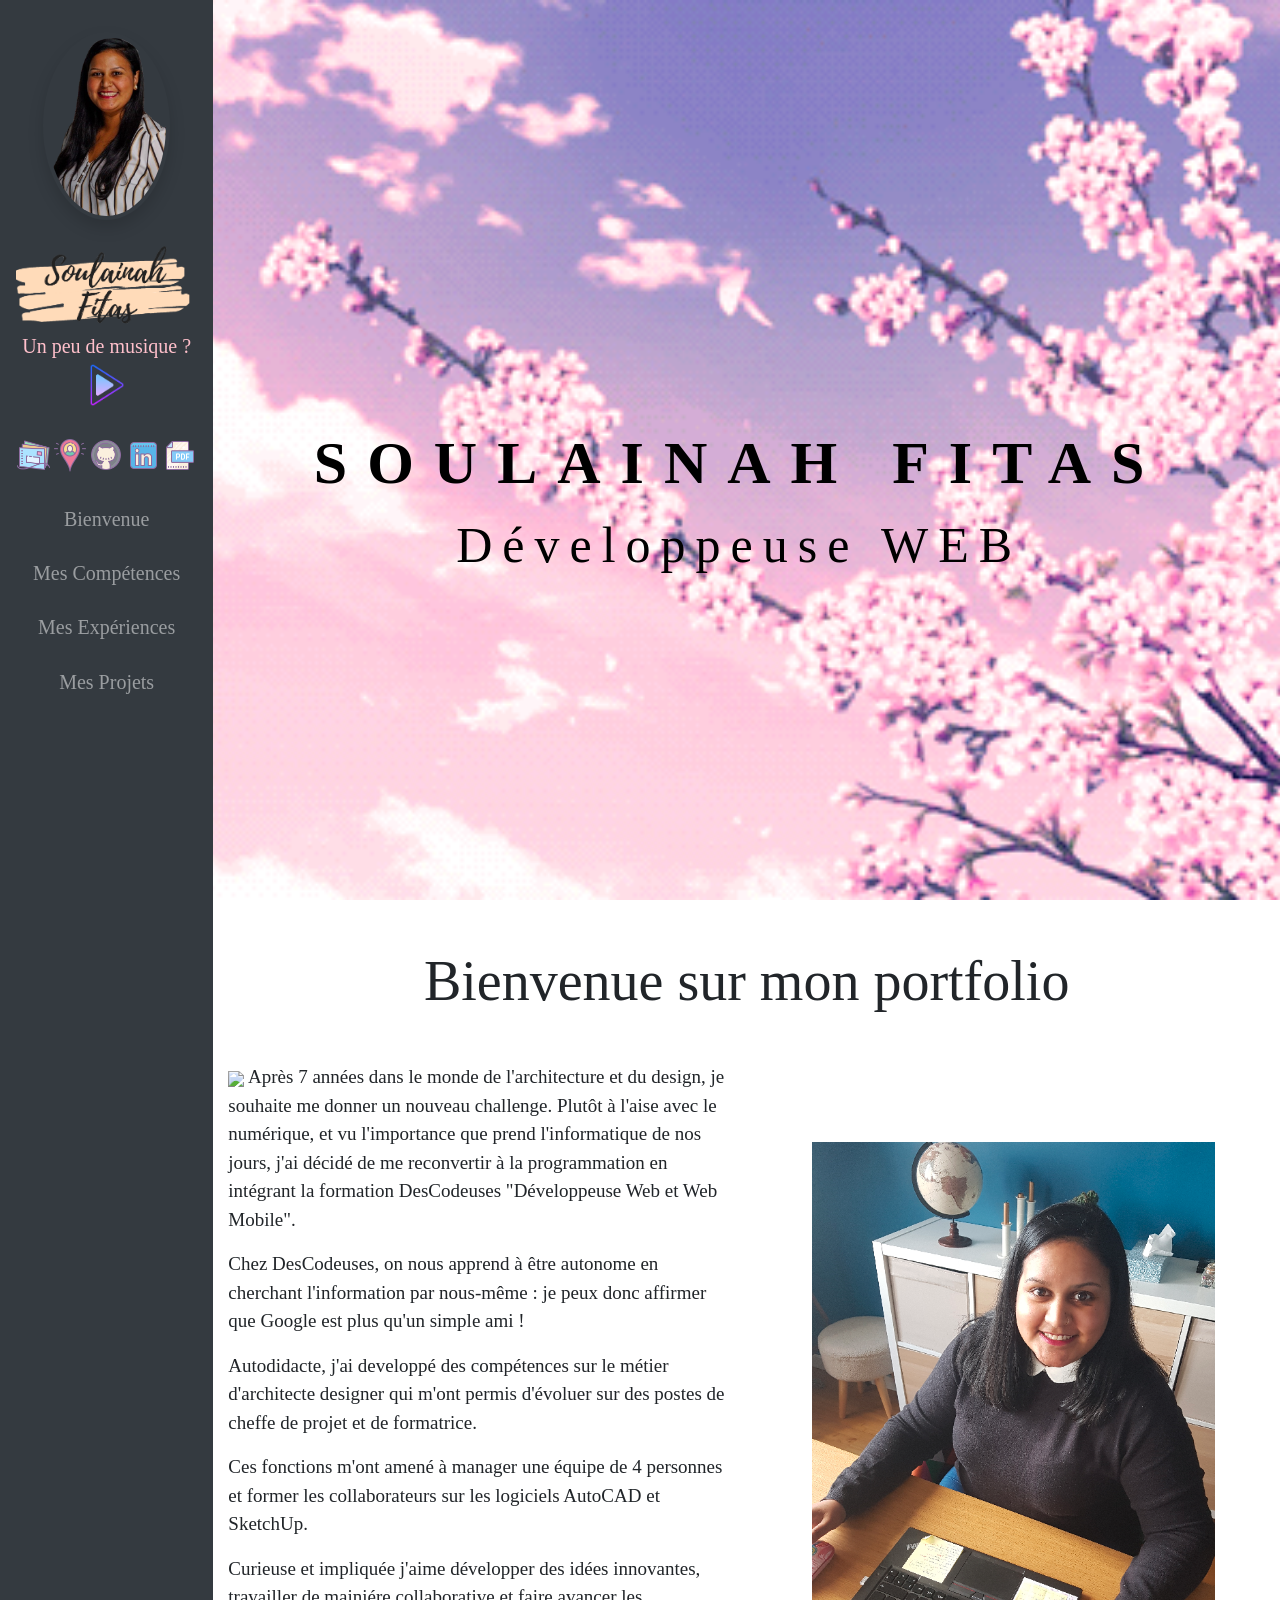
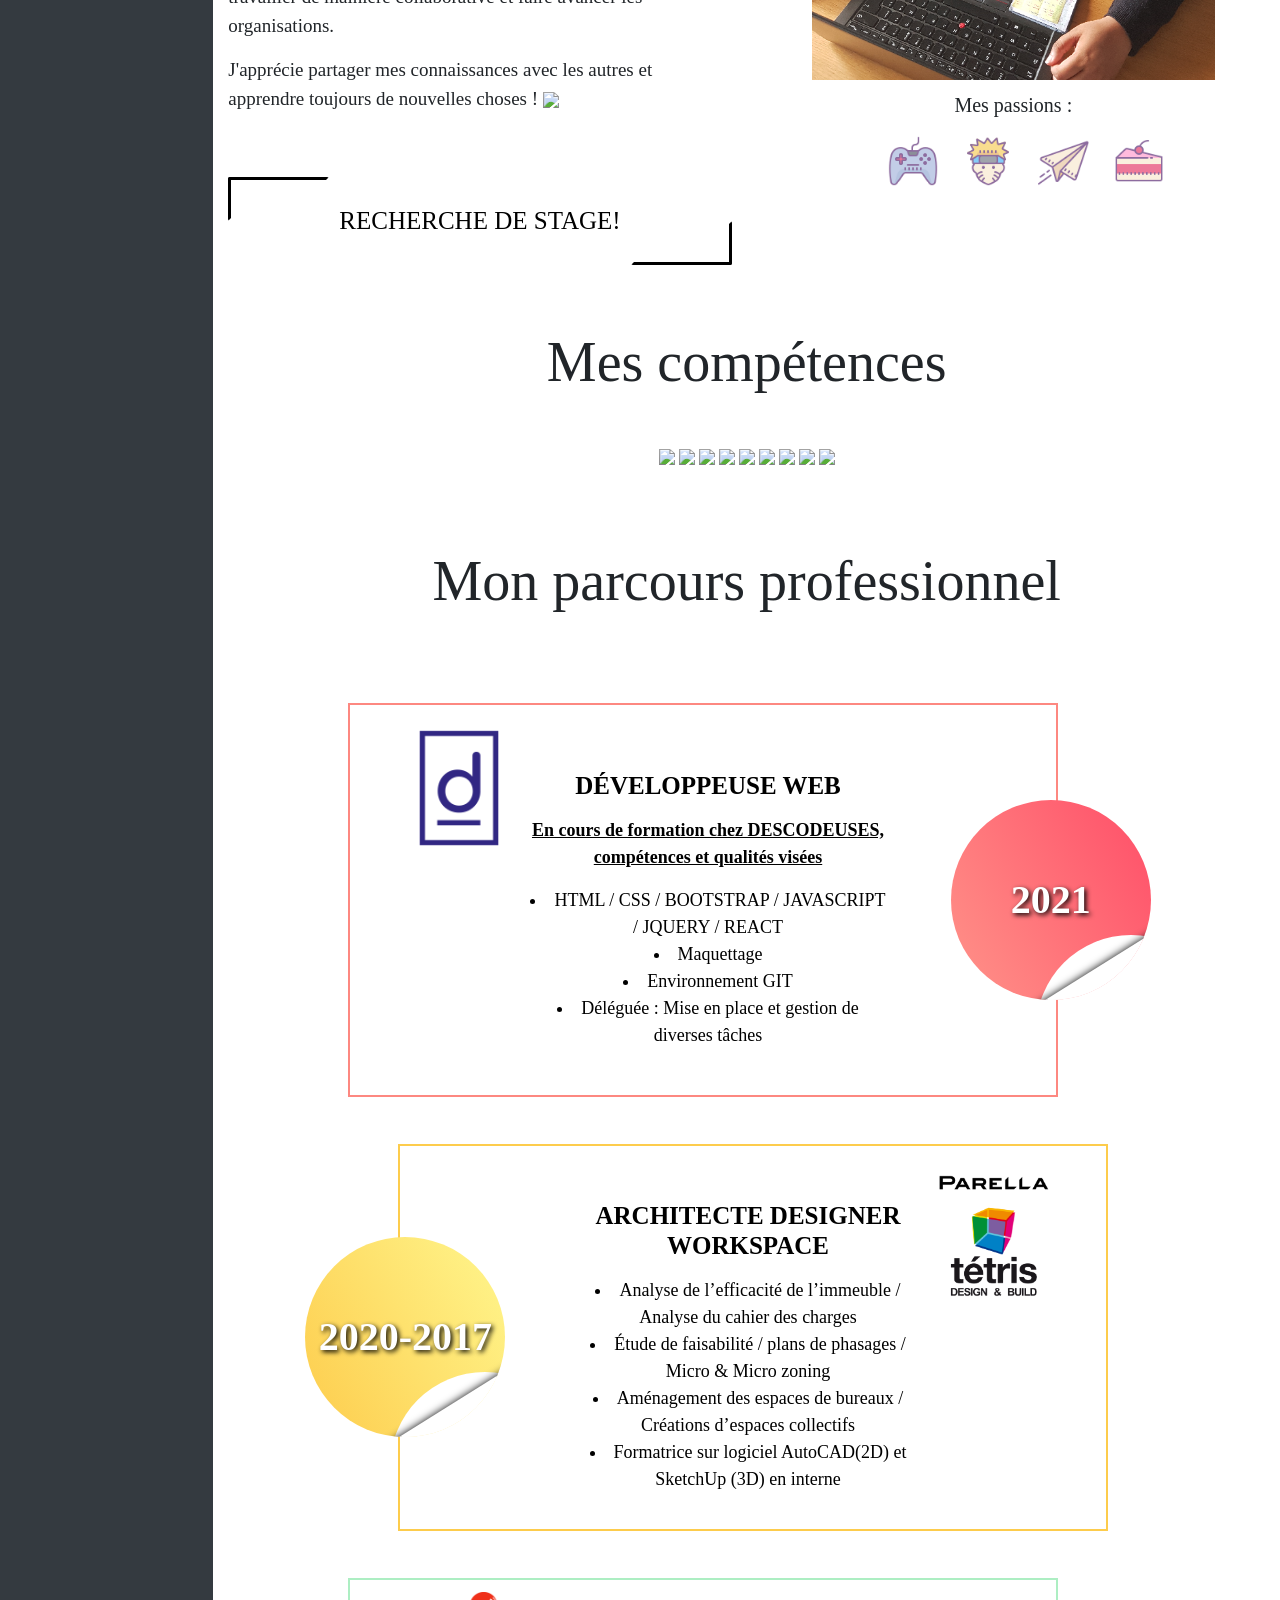
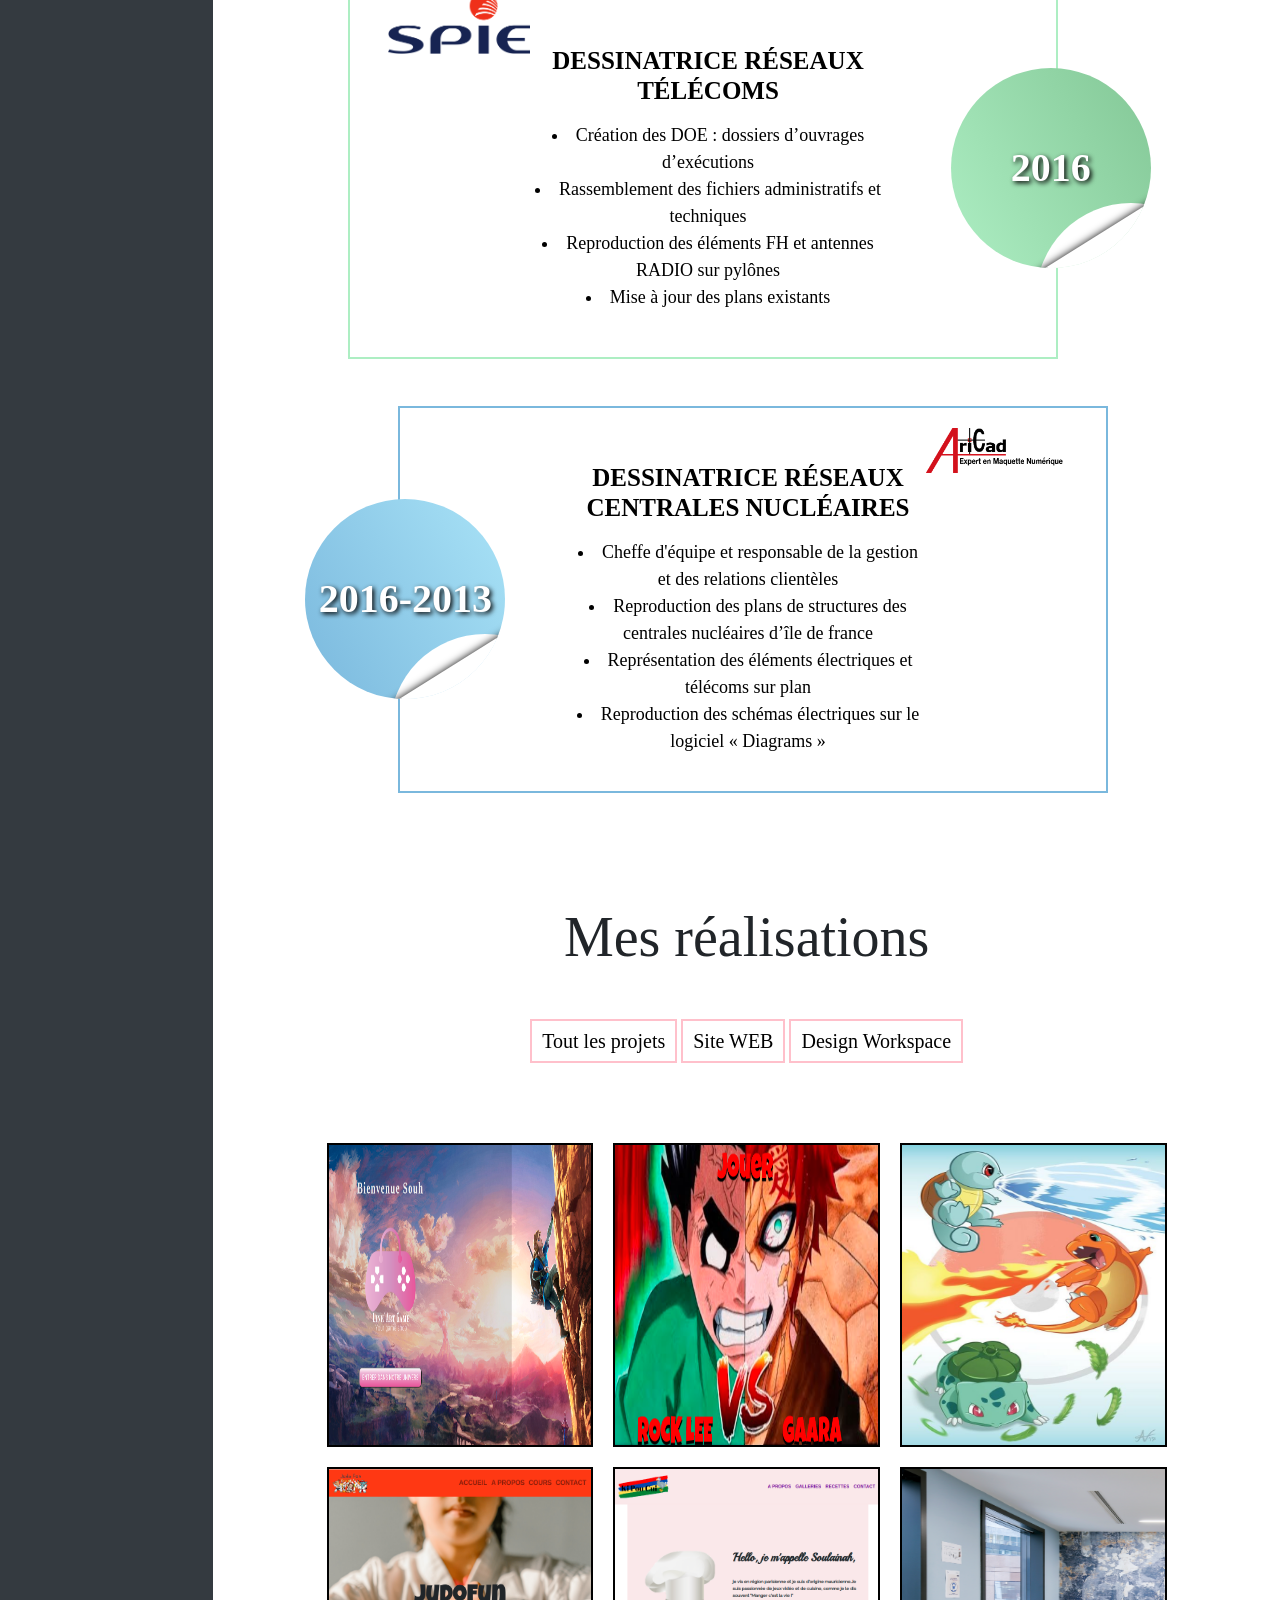
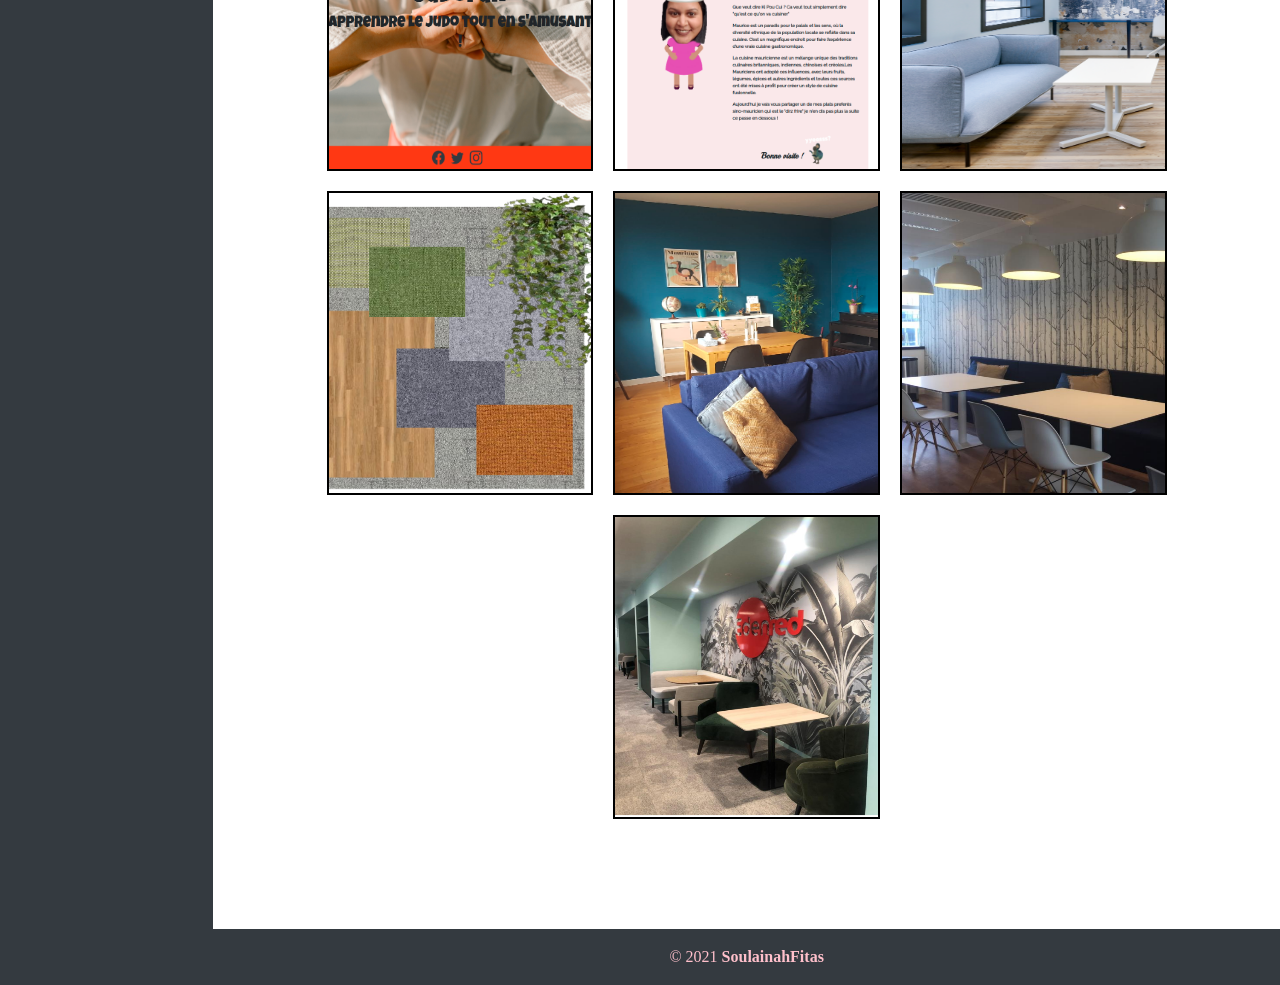
==== commit 48b7c945: "maj" ====
--- a/index.html
+++ b/index.html
@@ -78,7 +78,7 @@
                     <div class="row align-items-center">
                         <div class=" textepres col-sm-12 col-md-12 col-lg-6"> <!-- debut div texte  -->
                                 <p><img src="https://img.icons8.com/fluent/30/000000/quote-left.png"/> Après 7 années dans le monde de l'architecture et du design, je souhaite me donner un nouveau challenge. Plutôt à l'aise avec le numérique, et vu l'importance que prend l'informatique de nos jours, j'ai décidé de me reconvertir à la programmation en intégrant la formation DesCodeuses "Développeuse Web et Web Mobile".</p>
-                                <p>Chez Descodeuses, on nous apprend à être autonome en cherchant l'information par nous-même : je peux donc affirmer que Google est plus qu'un simple ami !</p>
+                                <p>Chez DesCodeuses, on nous apprend à être autonome en cherchant l'information par nous-même : je peux donc affirmer que Google est plus qu'un simple ami !</p>
                                 <p>Autodidacte, j'ai developpé des compétences sur le métier d'architecte designer qui m'ont permis d'évoluer sur des postes de cheffe de projet et de formatrice.</p>
                                 <p>Ces fonctions m'ont amené à manager une équipe de 4 personnes et former les collaborateurs sur les logiciels AutoCAD et SketchUp.</p>
                                 <p>Curieuse et impliquée j'aime développer des idées innovantes, travailler de mainiére collaborative et faire avancer les organisations.</p>
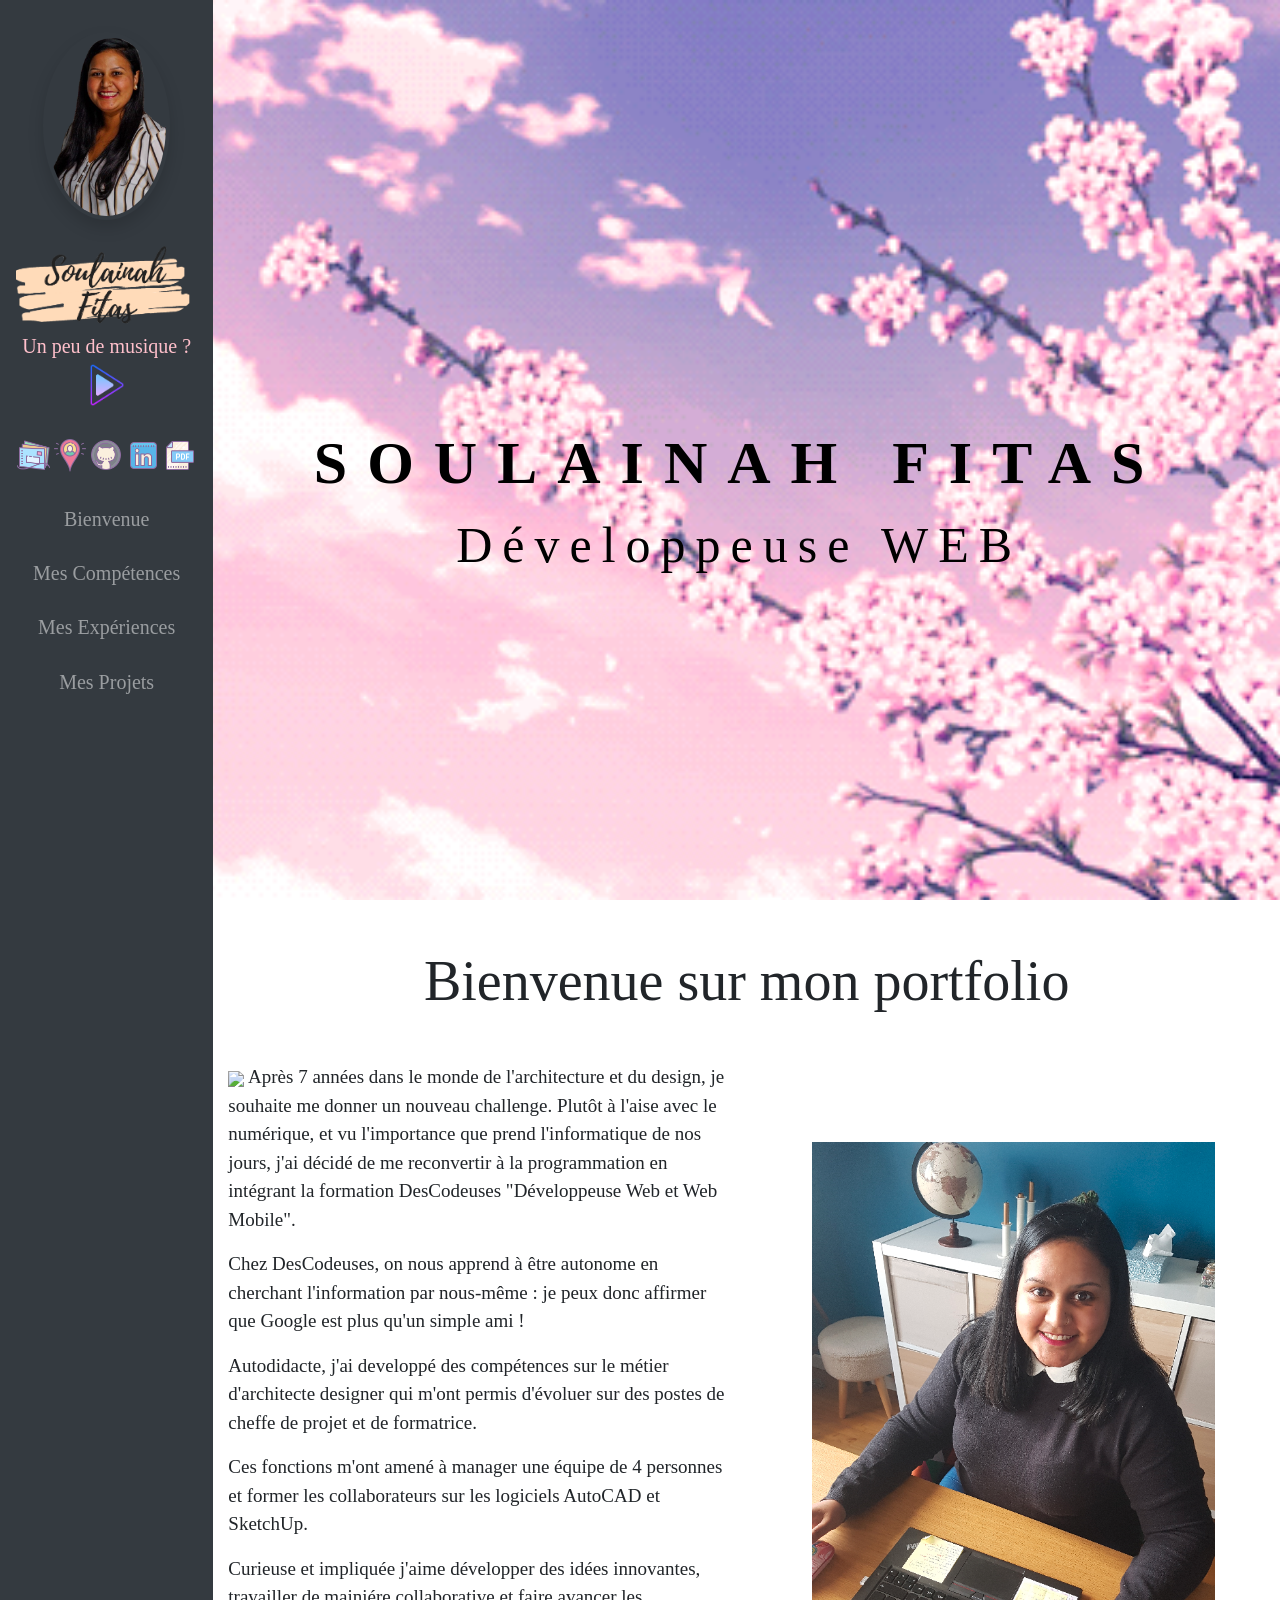
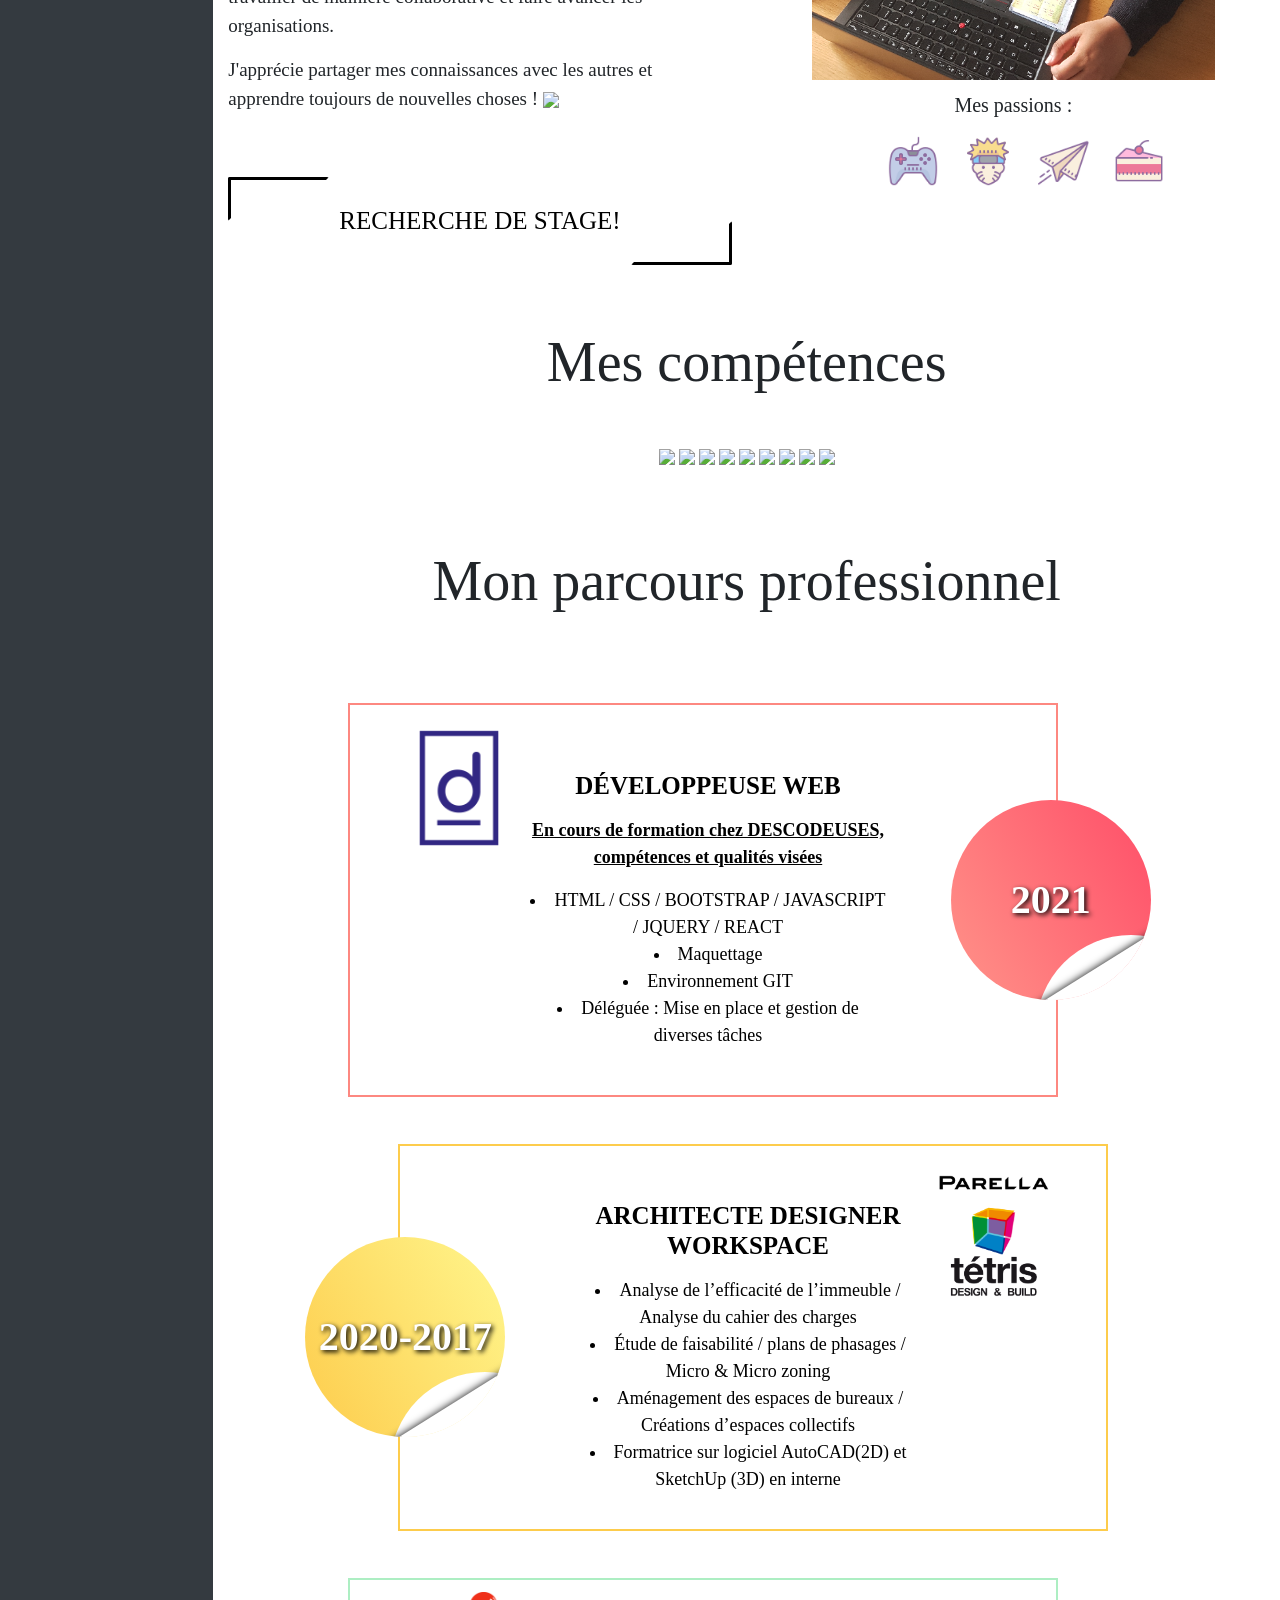
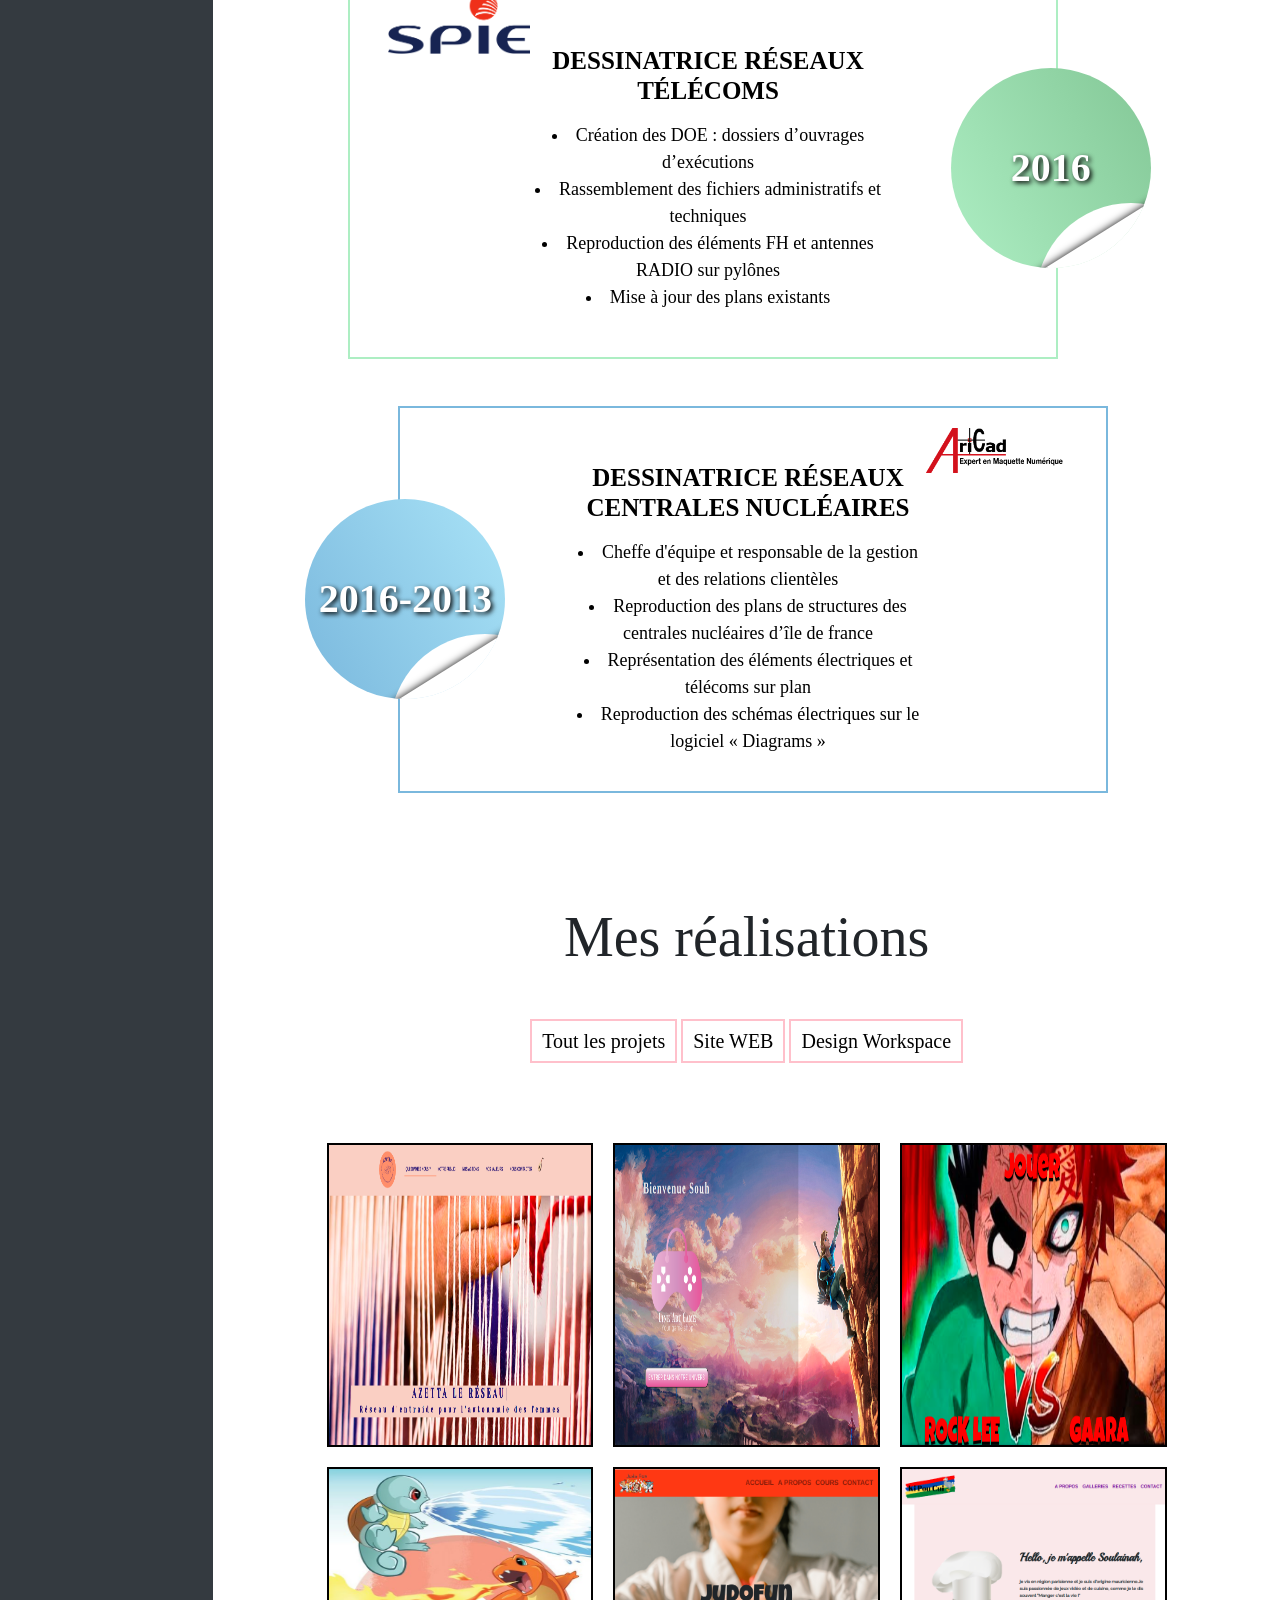
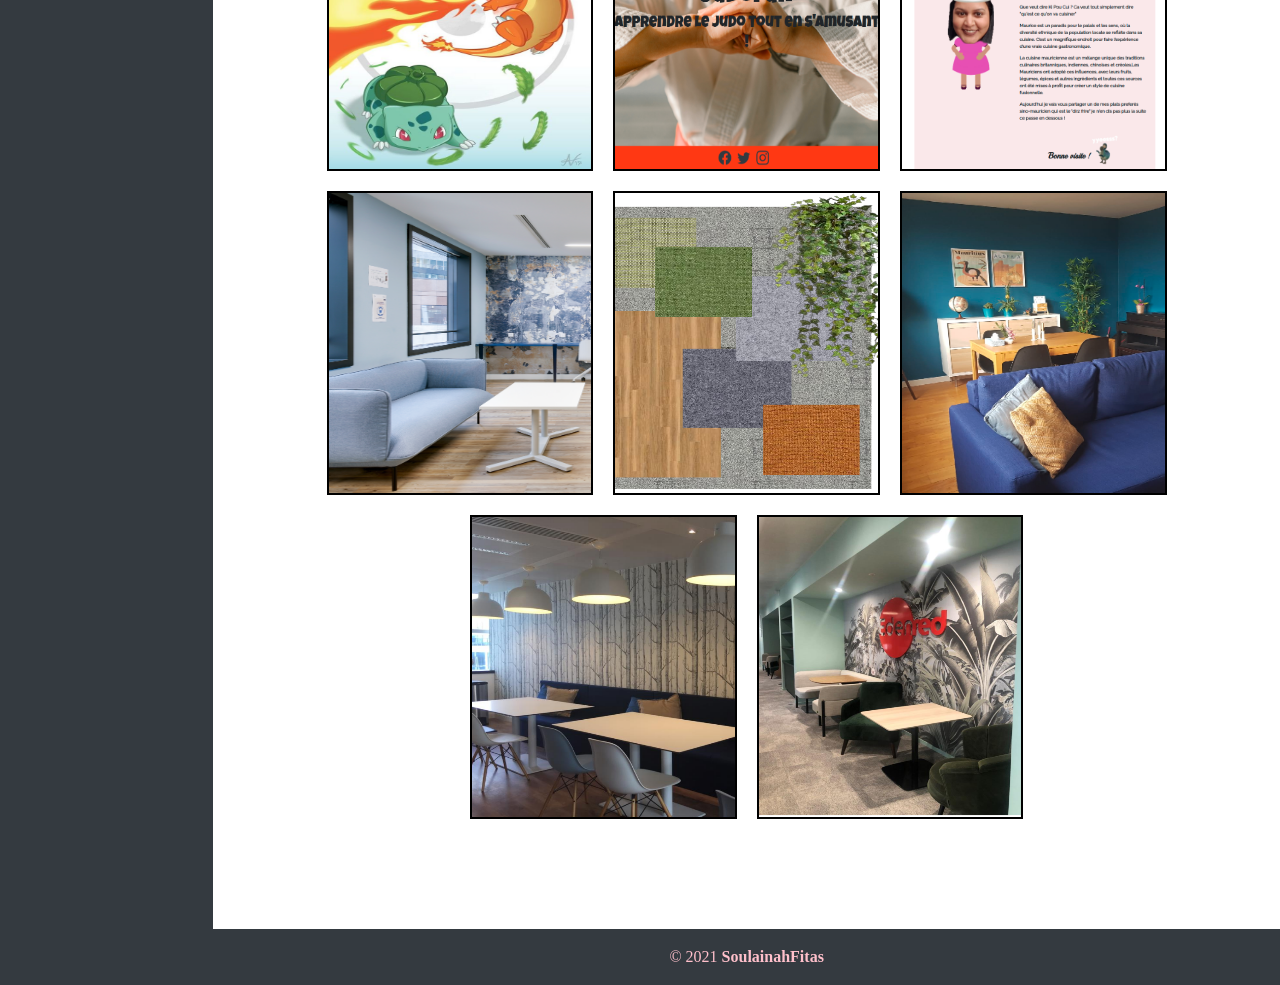
==== commit a2e65f76: "push du projet Azetta" ====
--- a/index.html
+++ b/index.html
@@ -225,6 +225,16 @@
                             <br/>
                         <div class="d-flex flex-wrap justify-content-center">
                             <div class="gallery_product col-sm-3 col-xs-6 filter category1">
+                                <a class="fancybox" rel="ligthbox" href="Azetta/index.html" target="_blank">
+                                    <img class="img-responsive" alt="site de l'association Azetta" src="images/Azetta.png" />
+                                    <div class='img-info '>
+                                        <h2>Azetta</h2>
+                                        <p>Projet de groupe en JavaScript</p>
+                                        <h4>Site pour l'association Azetta</h4>
+                                    </div>
+                                </a>
+                            </div>
+                            <div class="gallery_product col-sm-3 col-xs-6 filter category1">
                                 <a class="fancybox" rel="ligthbox" href="LinkArtGame/Index.html" target="_blank">
                                     <img class="img-responsive" alt="site fictif de e-commerce" src="images/LinkArtGame.png" />
                                     <div class='img-info '>
